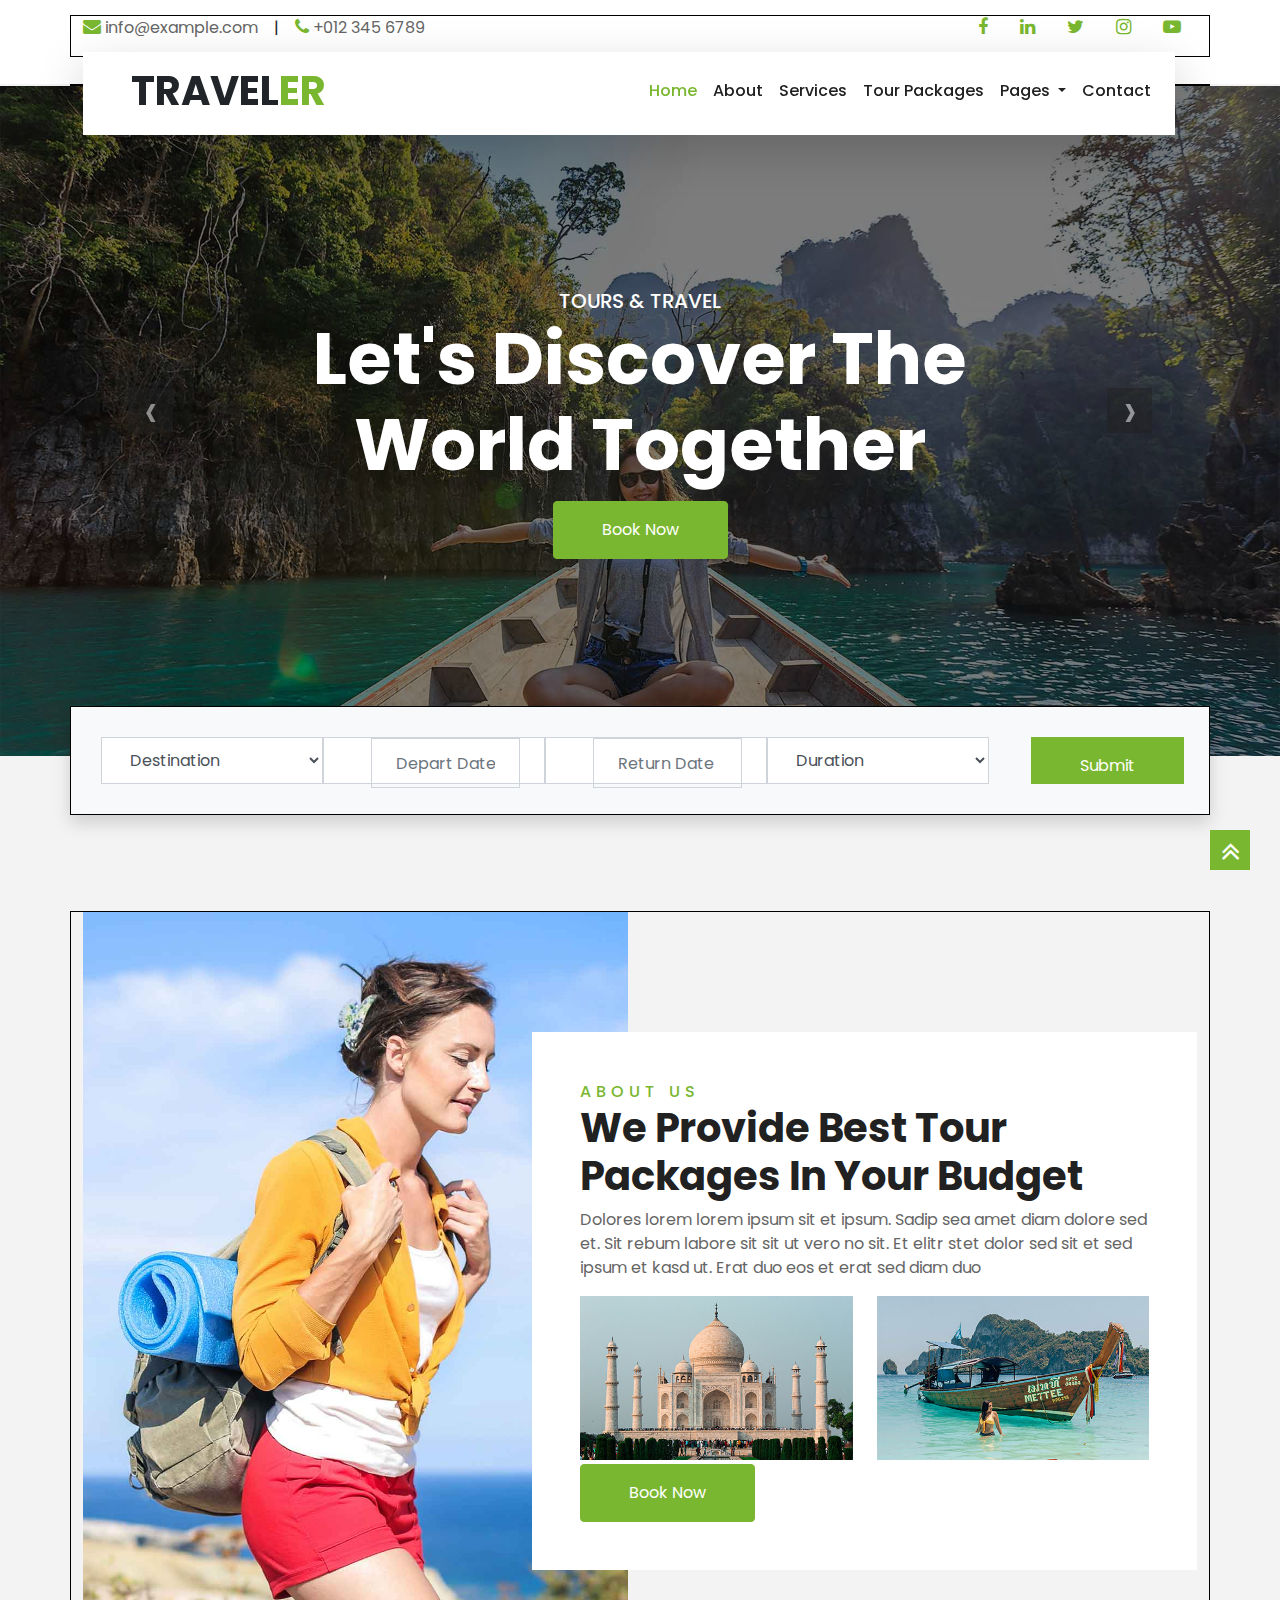
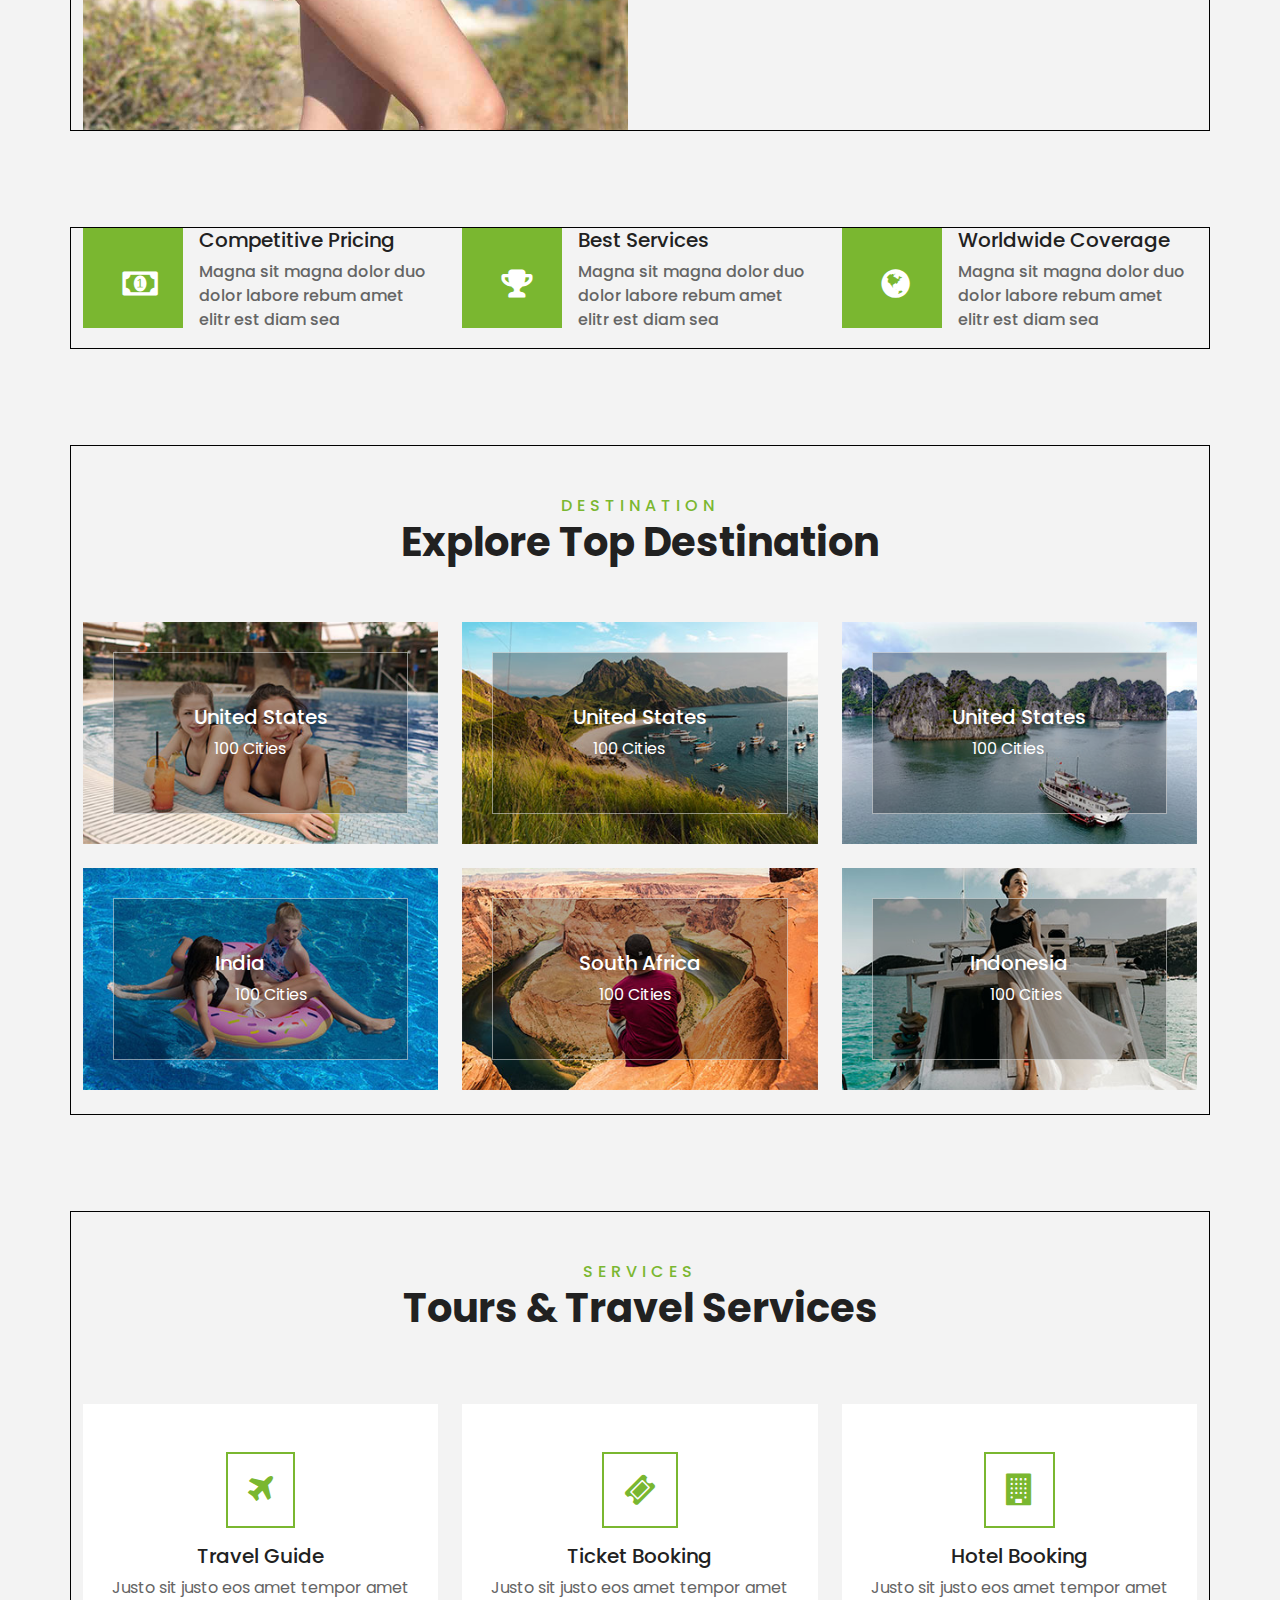
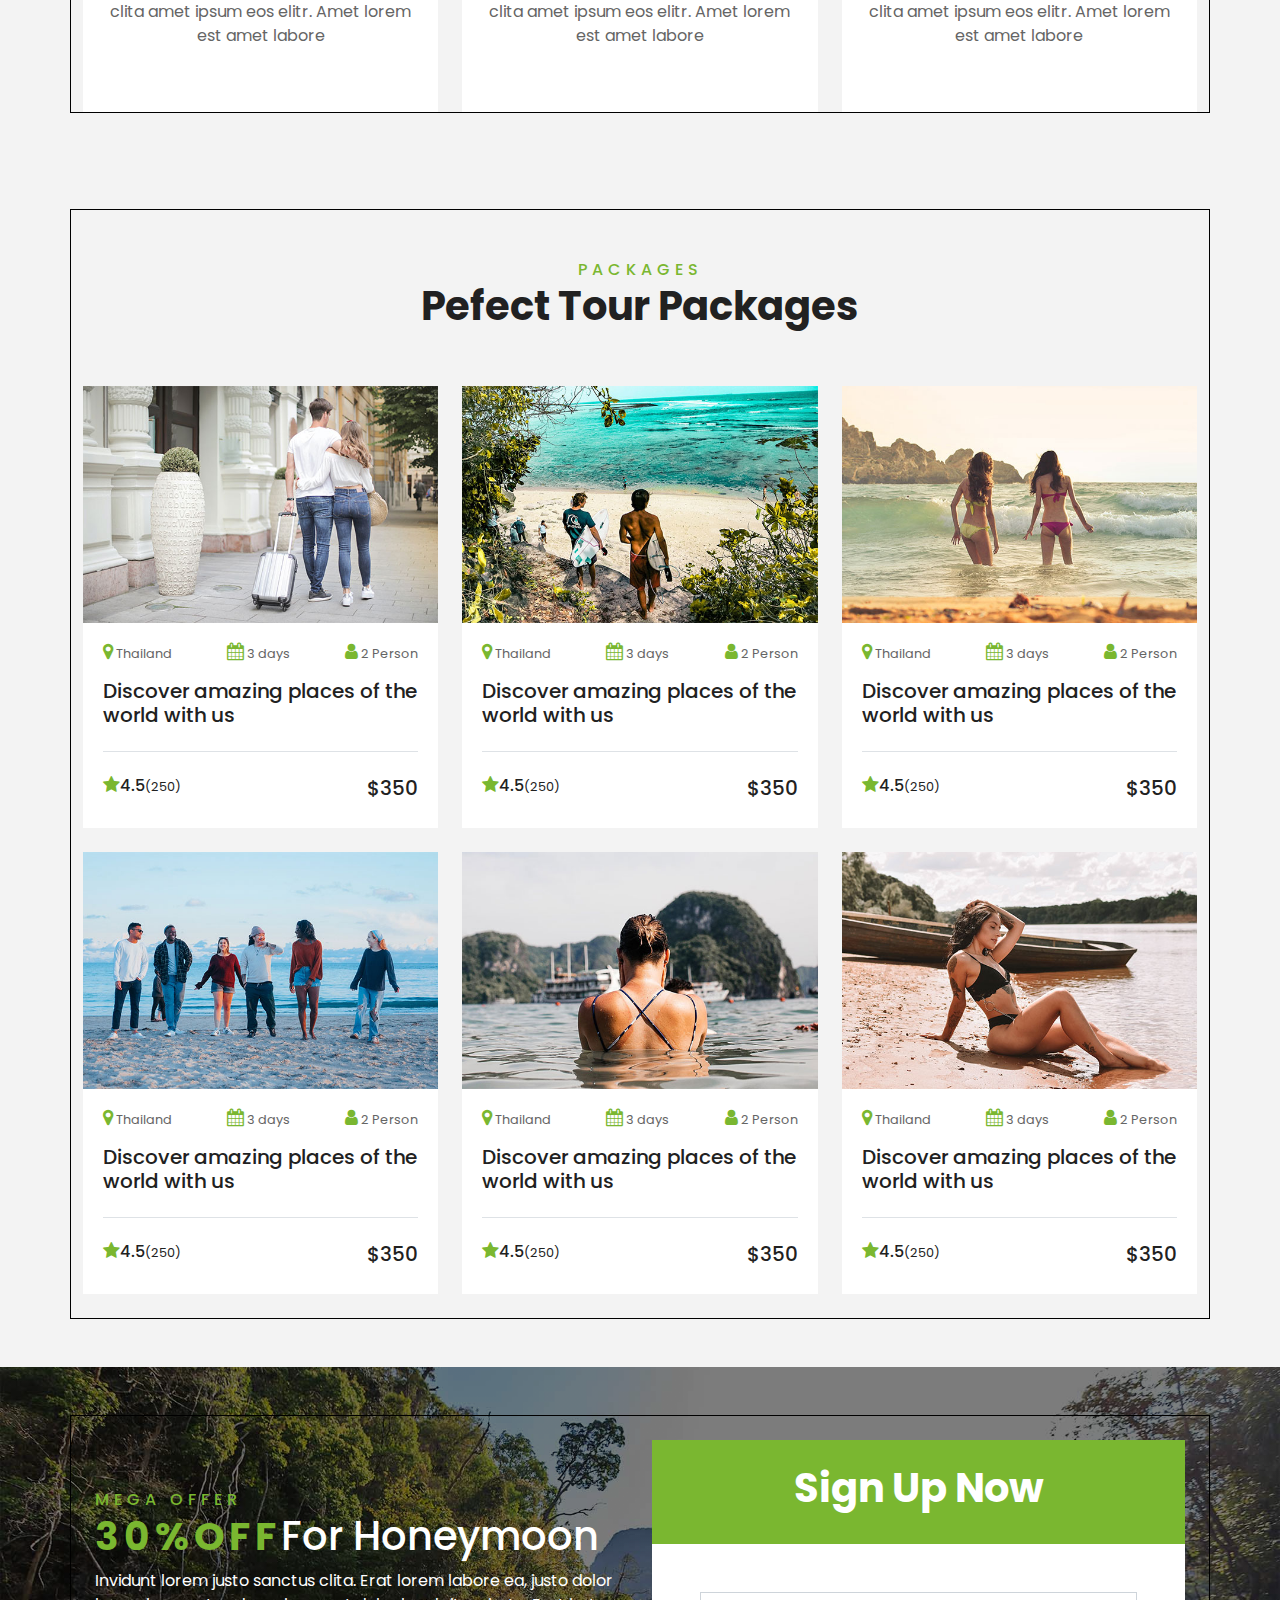
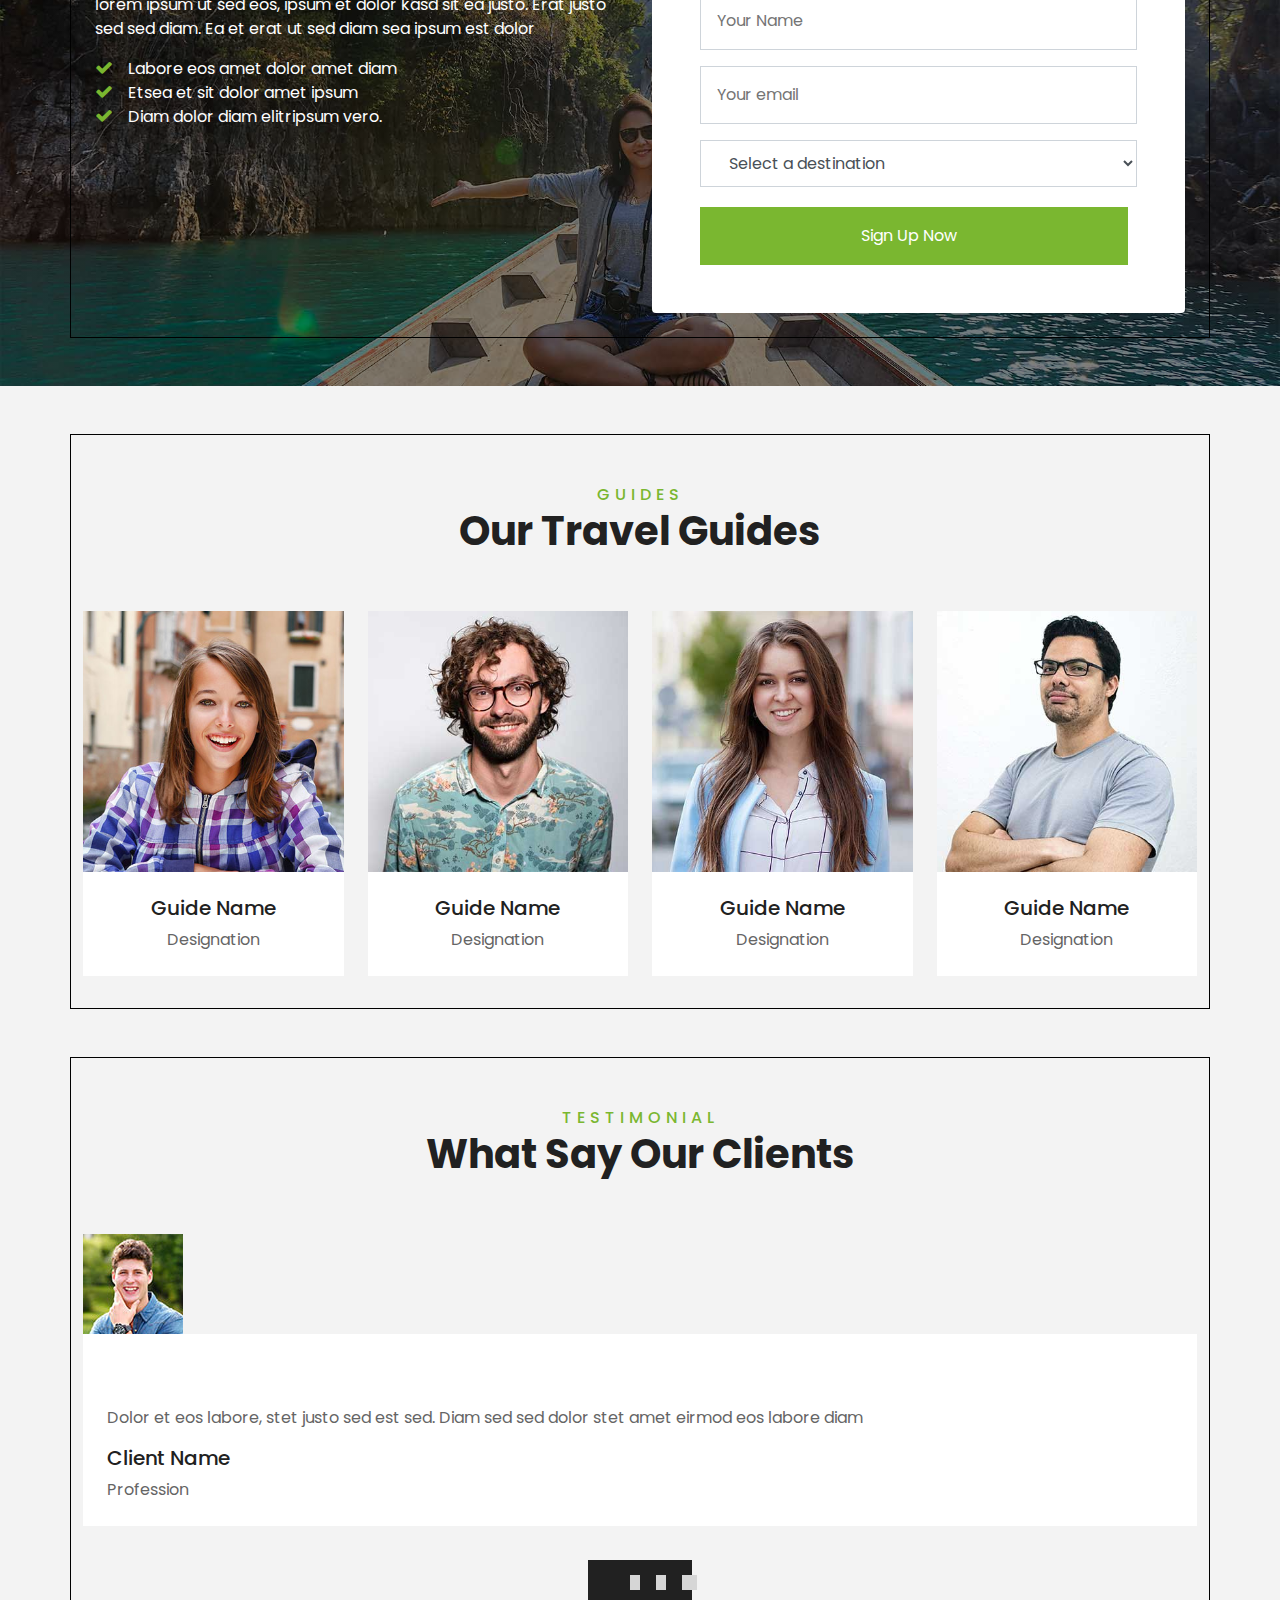
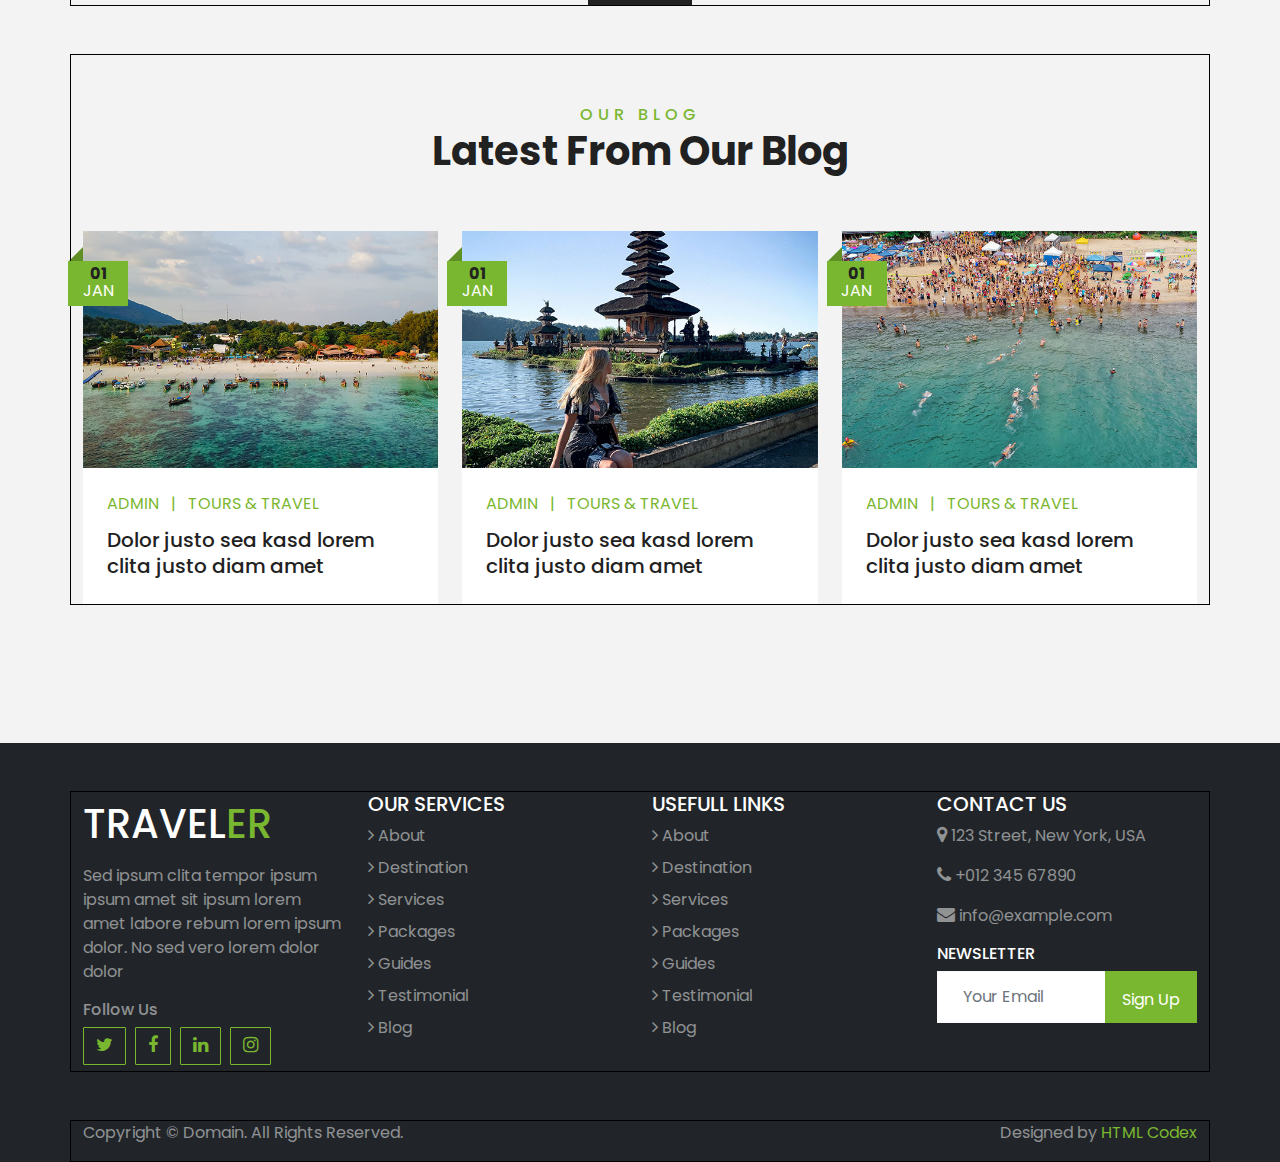
==== index.html @ 1c362670 "add and modify the testimonial" ====
<!DOCTYPE html>
<html lang="en">

<head>
    <meta charset="UTF-8">
    <meta http-equiv="X-UA-Compatible" content="IE=edge">
    <meta name="viewport" content="width=device-width, initial-scale=1.0">
    <title>travel</title>
    <link href="https://fonts.googleapis.com/css2?family=Poppins:wght@400;500;600;700&display=swap" rel="stylesheet">
    <link rel="stylesheet" href="css/bootstrap.css">
    <link rel="stylesheet" href="css/font-awesome.css">
    <link rel="stylesheet" href="css/owl.carousel.css">
    <link rel="stylesheet" href="css/bootstrap-datepicker.css">
    <link rel="stylesheet" href="css/owl.theme.default.css">
    <link rel="stylesheet" href="css/style.css">
</head>

<body>
    <!-- Top Bar -->
    <div class="header">
        <div class="container-fluid">
            <div class="head">
                <div class="container">
                    <div class="row">
                        <div class="col-lg-6 text-left">
                            <div class="book-info">
                                <p><i class="fa fa-envelope" aria-hidden="true"></i> info@example.com</p>
                                <p class="text-body">|</p>
                                <p><i class="fa fa-phone" aria-hidden="true"></i> +012 345 6789</p>
                            </div>
                        </div>
                        <div class="col-lg-6 text-end">
                            <div class="social-icons">
                                <ul>
                                    <li><a href="#"><i class="fa fa-facebook"></i></a></li>
                                    <li><a href="#"><i class="fa fa-linkedin"></i></a></li>
                                    <li><a href="#"><i class="fa fa-twitter" aria-hidden="true"></i></a></li>
                                    <li><a href="#"><i class="fa fa-instagram" aria-hidden="true"></i></a></li>
                                    <li><a href="#"><i class="fa fa-youtube-play" aria-hidden="true"></i></a></li>
                                </ul>
                            </div>
                        </div>
                    </div>
                </div>
            </div>
        </div>
    </div>
    <!-- Top Bar: the end -->
    <div class="Menu">
        <div class="container">
            <div class="row">
                <div class="col-lg-12 nav-bar">
                    <nav class="navbar navbar-expand-lg bg-light p-0">
                        <div class="container-fluid">
                            <a class="navbar-brand" href="#">
                                <h1 class="m-0 text-primary"><span class="text-dark">TRAVEL</span>ER</h1>
                            </a>
                            <button class="navbar-toggler" type="button" data-bs-toggle="collapse"
                                data-bs-target="#navbarSupportedContent" aria-controls="navbarSupportedContent"
                                aria-expanded="false" aria-label="Toggle navigation">
                                <span class="navbar-toggler-icon"></span>
                            </button>
                            <div class="collapse navbar-collapse justify-content-end" id="navbarSupportedContent">
                                <ul class="navbar-nav ">
                                    <li class="nav-item">
                                        <a class="nav-link active" aria-current="page" href="#">Home</a>
                                    </li>
                                    <li class="nav-item">
                                        <a class="nav-link" href="#">About</a>
                                    </li>
                                    <li class="nav-item">
                                        <a class="nav-link" href="#">Services</a>
                                    </li>
                                    <li class="nav-item">
                                        <a class="nav-link" href="#">Tour Packages</a>
                                    </li>
                                    <li class="nav-item dropdown">
                                        <a class="nav-link dropdown-toggle" href="#" role="button"
                                            data-bs-toggle="dropdown" aria-expanded="false">
                                            Pages
                                        </a>
                                        <ul class="dropdown-menu">
                                            <a href="blog.html" class="dropdown-item">Blog Grid</a>
                                            <a href="single.html" class="dropdown-item">Blog Detail</a>
                                            <a href="destination.html" class="dropdown-item">Destination</a>
                                            <a href="guide.html" class="dropdown-item">Travel Guides</a>
                                            <a href="testimonial.html" class="dropdown-item">Testimonial</a>
                                        </ul>
                                    </li>
                                    <li class="nav-item">
                                        <a class="nav-link" href="#">Contact</a>
                                    </li>
                                </ul>
                            </div>
                        </div>
                    </nav>
                </div>
            </div>
        </div>
    </div>
    <!--Menu: the end  -->
    <section class="slider">
        <div class="owl-carousel owl-theme owl-loaded" id="single-slider">
            <div class="Banner-inner">
                <div class="owl-item-slider-1">
                    <div class="container-fluid">
                        <div class="row">
                            <div class="col-sm-12">
                                <div class="slide-content text-center">
                                    <span>Tours & Travel</span>
                                    <h1 class="text-white">Let's Discover The <br>World Together</h1>
                                    <a href="" class="btn btn-primary">Book Now</a>
                                </div>
                            </div>
                        </div>
                    </div>
                </div>
                <div class="owl-item-slider-2">
                    <div class="container-fluid">
                        <div class="row">
                            <div class="col-sm-12">
                                <div class="slide-content text-center">
                                    <span>Tours & Travel</span>
                                    <h1 class="text-white">Discover Amazing<br>Places With Us</h1>
                                    <a href="" class="btn btn-primary">Book Now</a>
                                </div>
                            </div>
                        </div>
                    </div>
                </div>
            </div>
        </div>

    </section>
    <!-- slider section : the end -->
    <!-- Booking Start -->
    <div class="Booking">
        <div class="container bg-light shadow">
            <div class="row">
                <div class="col-md-10 d-flex text-center" style="padding:30px;">
                    <div class="col-md-3">
                        <div class="form-group bg-light">
                            <select class="custom-select px-4" style="height: 47px;">
                                <option selected>Destination</option>
                                <option value="1">Destination 1</option>
                                <option value="2">Destination 1</option>
                                <option value="3">Destination 1</option>
                            </select>
                        </div>
                    </div>

                    <div class='col-md-3'>
                        <div class="form-group custom-select px-4" style="height: 47px">
                            <div class='input-group date' id='startDate'>
                                <span class="input-group-addon input-group-text"><span class="startDate"></span>
                                </span>
                                <input type='text' class="form-control p-4 datetimepicker-input" name="startDate"
                                    placeholder="Depart Date">
                            </div>
                        </div>

                    </div>

                    <div class='col-md-3'>
                        <div class="form-group custom-select px-4" style="height: 47px">
                            <div class='input-group date' id='startEnd'>

                                <span class="input-group-addon input-group-text"><span class="startEnd"></span>
                                </span>
                                <input type='text' class="form-control p-4 datetimepicker-input" name="startEnd"
                                    placeholder="Return Date" />
                            </div>
                        </div>
                    </div>
                    <div class="col-md-3">
                        <select class="custom-select px-4" style="height: 47px;">
                            <option selected>Duration</option>
                            <option value="1">Duration 1</option>
                            <option value="2">Duration 1</option>
                            <option value="3">Duration 1</option>
                        </select>
                    </div>
                </div>
                <div class="col-md-2">
                    <button class="btn btn-primary" type="submit"
                        style="height: 47px; margin-top: 30px; margin-bottom: 25px;">Submit</button>
                </div>
            </div>
        </div>
    </div>
    <!-- Booking the end -->
    <!-- About Start -->
    <div class="About">
        <div class="container">
            <div class="row">
                <div class="col-lg-6" style="min-height: 500px;">
                    <div class="about-img">
                        <img src="image/about.jpg" alt="">
                    </div>
                </div>
                <div class="col-lg-6">
                    <div class="about-us">
                        <span>About Us</span>
                        <h2>We Provide Best Tour Packages In Your Budget</h2>
                        <p>Dolores lorem lorem ipsum sit et ipsum. Sadip sea amet diam dolore sed et. Sit rebum
                            labore sit sit ut vero no sit. Et elitr stet dolor sed sit et sed ipsum et kasd ut. Erat
                            duo eos et erat sed diam duo</p>

                        <div class="row">
                            <div class="col-6">
                                <img class="img-fluid" src="image/about-1.jpg" alt="">
                            </div>
                            <div class="col-6">
                                <img class="img-fluid" src="image/about-2.jpg" alt="">
                            </div>
                        </div>
                        <a href="" class="btn btn-primary">Book Now</a>
                    </div>
                </div>
            </div>
        </div>
    </div>
    <!-- About : the end -->
    <!-- Feature start -->
    <div class="Feature">
        <div class="container">
            <div class="row">
                <div class="col-md-4">
                    <div class="Feature-txt">
                        <div class="Feature-icons align-item-center">
                            <i class="fa fa-money text-white"></i>
                        </div>
                        <div class="Feature-info">
                            <h5>Competitive Pricing</h5>
                            <p>Magna sit magna dolor duo dolor labore rebum amet elitr est diam sea</p>
                        </div>
                    </div>
                </div>
                <div class="col-md-4">
                    <div class="Feature-txt">
                        <div class="Feature-icons">
                            <i class="fa fa-trophy text-white"></i>
                        </div>
                        <div class="Feature-info">
                            <h5>Best Services</h5>
                            <p>Magna sit magna dolor duo dolor labore rebum amet elitr est diam sea</p>
                        </div>
                    </div>
                </div>

                <div class="col-md-4">
                    <div class="Feature-txt">
                        <div class="Feature-icons">
                            <i class="fa fa-globe text-white"></i>
                        </div>
                        <div class="Feature-info">
                            <h5>Worldwide Coverage</h5>
                            <p>Magna sit magna dolor duo dolor labore rebum amet elitr est diam sea</p>
                        </div>
                    </div>
                </div>
            </div>
        </div>
    </div>

    <!--Feature : the end  -->
    <!-- Destination start -->
    <div class="Destination">
        <div class="container">
            <div class="row">
                <div class="col-lg-12">
                    <div class="heading text-center">
                        <span>DESTINATION</span>
                        <h2>Explore Top Destination</h2>
                    </div>
                </div>
            </div>
            <div class="row">
                <div class="col-lg-4 col-md-6">
                    <div class="destination-item position-relative  overflow-hidden mb-4">
                        <img class="img-fluid" src="image/destination-1.jpg" alt="">
                        <div class="destination-overlay text-white">
                            <a href="" class="text-white">
                                <h5 class="text-white">United States</h5>
                                <span>100 Cities</span>
                            </a>
                        </div>
                    </div>
                </div>
                <div class="col-lg-4 col-md-6">
                    <div class="destination-item position-relative overflow-hidden mb-4">
                        <img class="img-fluid" src="image/destination-2.jpg" alt="">
                        <div class="destination-overlay">
                            <a href="" class="text-white">
                                <h5 class="text-white">United States</h5>
                                <span>100 Cities</span>
                            </a>
                        </div>
                    </div>
                </div>
                <div class="col-lg-4 col-md-6">
                    <div class="destination-item position-relative overflow-hidden mb-4">
                        <img class="img-fluid" src="image/destination-3.jpg" alt="">
                        <div class="destination-overlay">
                            <a href="" class="text-white">
                                <h5 class="text-white">United States</h5>
                                <span>100 Cities</span>
                            </a>
                        </div>
                    </div>
                </div>
                <div class="col-lg-4 col-md-6">
                    <div class="destination-item position-relative overflow-hidden mb-4">
                        <img class="img-fluid" src="image/destination-4.jpg" alt="">
                        <div class="destination-overlay">
                            <a href="" class="text-white">
                                <h5 class="text-white">India</h5>
                                <span>100 Cities</span>
                            </a>
                        </div>
                    </div>
                </div>
                <div class="col-lg-4 col-md-6">
                    <div class="destination-item position-relative overflow-hidden mb-4">
                        <img class="img-fluid" src="image/destination-5.jpg" alt="">
                        <div class="destination-overlay">
                            <a href="" class="text-white">
                                <h5 class="text-white">South Africa</h5>
                                <span>100 Cities</span>
                            </a>
                        </div>
                    </div>
                </div>
                <div class="col-lg-4 col-md-6">
                    <div class="destination-item position-relative overflow-hidden mb-4">
                        <img class="img-fluid" src="image/destination-6.jpg" alt="">
                        <div class="destination-overlay">
                            <a href="" class="text-white">
                                <h5 class="text-white">Indonesia</h5>
                                <span>100 Cities</span>
                            </a>
                        </div>
                    </div>
                </div>
            </div>
        </div>
    </div>
    <!-- Destination : the end -->
    <!-- Service start -->
    <div class="Service">
        <div class="container">
            <div class="row">
                <div class="col-lg-12">
                    <div class="heading text-center">
                        <span>SERVICES</span>
                        <h2>Tours & Travel Services</h2>
                    </div>
                </div>
                <div class="col-md-4">
                    <div class="Service-item text-center">
                        <i class="fa fa-plane"></i>
                        <h5>Travel Guide</h5>
                        <p>Justo sit justo eos amet tempor amet clita amet ipsum eos elitr. Amet lorem est amet
                            labore
                        </p>
                    </div>
                </div>
                <div class="col-md-4">
                    <div class="Service-item text-center">
                        <i class="fa fa-ticket"></i>
                        <h5>Ticket Booking</h5>
                        <p>Justo sit justo eos amet tempor amet clita amet ipsum eos elitr. Amet lorem est amet
                            labore
                        </p>
                    </div>
                </div>
                <div class="col-md-4">
                    <div class="Service-item text-center">
                        <i class="fa fa-building"></i>
                        <h5>Hotel Booking</h5>
                        <p>Justo sit justo eos amet tempor amet clita amet ipsum eos elitr. Amet lorem est amet
                            labore
                        </p>
                    </div>
                </div>
            </div>
        </div>
    </div>
    <!-- Service : the end -->
    <!-- Package : start -->
    <div class="Package">
        <div class="container">
            <div class="row">
                <div class="col-lg-12 text-center">
                    <div class="heading text-center">
                        <span>PACKAGES</span>
                        <h2>Pefect Tour Packages</h2>
                    </div>
                </div>
            </div>
            <div class="row">
                <div class="col-lg-4 col-md-6">
                    <div class="package-item bg-white">
                        <div class="package-img">
                            <img class="img-fluid" src="image/package-1.jpg" alt="">
                        </div>
                        <div class="package-text">
                            <div class="package-icons">
                                <small><i class="fa fa-map-marker"></i> Thailand</small>
                                <small><i class="fa fa-calendar"></i> 3 days</small>
                                <small><i class="fa fa-user"></i> 2 Person</small>
                            </div>
                            <h5><a href="#">Discover amazing places of the world with us</a></h5>
                            <div class="border-top mt-4 mb-4"></div>
                            <div class="d-flex justify-content-between">
                                <h6><i class="fa fa-star"></i>4.5<small>(250)</small></h6>
                                <h5>$350</h5>
                            </div>

                        </div>
                    </div>
                </div>

                <div class="col-lg-4 col-md-6">
                    <div class="package-item bg-white">
                        <div class="package-img">
                            <img class="img-fluid" src="image/package-2.jpg" alt="">
                        </div>
                        <div class="package-text">
                            <div class="package-icons">
                                <small><i class="fa fa-map-marker"></i> Thailand</small>
                                <small><i class="fa fa-calendar"></i> 3 days</small>
                                <small><i class="fa fa-user"></i> 2 Person</small>
                            </div>
                            <h5><a href="#">Discover amazing places of the world with us</a></h5>
                            <div class="border-top mt-4 mb-4"></div>
                            <div class="d-flex justify-content-between">
                                <h6><i class="fa fa-star"></i>4.5<small>(250)</small></h6>
                                <h5>$350</h5>
                            </div>

                        </div>
                    </div>
                </div>
                <div class="col-lg-4 col-md-6">
                    <div class="package-item bg-white">
                        <div class="package-img">
                            <img class="img-fluid" src="image/package-3.jpg" alt="">
                        </div>
                        <div class="package-text">
                            <div class="package-icons">
                                <small><i class="fa fa-map-marker"></i> Thailand</small>
                                <small><i class="fa fa-calendar"></i> 3 days</small>
                                <small><i class="fa fa-user"></i> 2 Person</small>
                            </div>
                            <h5><a href="#">Discover amazing places of the world with us</a></h5>
                            <div class="border-top mt-4 mb-4"></div>
                            <div class="d-flex justify-content-between">
                                <h6><i class="fa fa-star"></i>4.5<small>(250)</small></h6>
                                <h5>$350</h5>
                            </div>

                        </div>
                    </div>
                </div>
                <div class="col-lg-4 col-md-6">
                    <div class="package-item bg-white">
                        <div class="package-img">
                            <img class="img-fluid" src="image/package-4.jpg" alt="">
                        </div>
                        <div class="package-text">
                            <div class="package-icons">
                                <small><i class="fa fa-map-marker"></i> Thailand</small>
                                <small><i class="fa fa-calendar"></i> 3 days</small>
                                <small><i class="fa fa-user"></i> 2 Person</small>
                            </div>
                            <h5><a href="#">Discover amazing places of the world with us</a></h5>
                            <div class="border-top mt-4 mb-4"></div>
                            <div class="d-flex justify-content-between">
                                <h6><i class="fa fa-star"></i>4.5<small>(250)</small></h6>
                                <h5>$350</h5>
                            </div>

                        </div>
                    </div>
                </div>
                <div class="col-lg-4 col-md-6">
                    <div class="package-item bg-white">
                        <div class="package-img">
                            <img class="img-fluid" src="image/package-5.jpg" alt="">
                        </div>
                        <div class="package-text">
                            <div class="package-icons">
                                <small><i class="fa fa-map-marker"></i> Thailand</small>
                                <small><i class="fa fa-calendar"></i> 3 days</small>
                                <small><i class="fa fa-user"></i> 2 Person</small>
                            </div>
                            <h5><a href="#">Discover amazing places of the world with us</a></h5>
                            <div class="border-top mt-4 mb-4"></div>
                            <div class="d-flex justify-content-between">
                                <h6><i class="fa fa-star"></i>4.5<small>(250)</small></h6>
                                <h5>$350</h5>
                            </div>

                        </div>
                    </div>
                </div>
                <div class="col-lg-4 col-md-6">
                    <div class="package-item bg-white">
                        <div class="package-img">
                            <img class="img-fluid" src="image/package-6.jpg" alt="">
                        </div>
                        <div class="package-text">
                            <div class="package-icons">
                                <small><i class="fa fa-map-marker"></i> Thailand</small>
                                <small><i class="fa fa-calendar"></i> 3 days</small>
                                <small><i class="fa fa-user"></i> 2 Person</small>
                            </div>
                            <h5><a href="#">Discover amazing places of the world with us</a></h5>
                            <div class="border-top mt-4 mb-4"></div>
                            <div class="d-flex justify-content-between">
                                <h6><i class="fa fa-star"></i>4.5<small>(250)</small></h6>
                                <h5>$350</h5>
                            </div>

                        </div>
                    </div>
                </div>
            </div>
        </div>
    </div>

    <!--package : the end -->
    <!-- contact:start -->
    <div class="contact">
        <div class="container p-4">
            <div class="row align-item-center">
                <div class="col-lg-6">
                    <div class="heading">
                        <span>MEGA OFFER</span>
                        <h1 class="text-white"><span>30%OFF</span>For Honeymoon</h1>
                        <p class="text-white">Invidunt lorem justo sanctus clita. Erat lorem labore ea, justo dolor
                            lorem ipsum ut sed
                            eos,
                            ipsum et dolor kasd sit ea justo. Erat justo sed sed diam. Ea et erat ut sed diam sea
                            ipsum
                            est dolor</p>
                        <ul class="text-white">
                            <li><a herf="#"><i class="fa fa-check"></i></a>Labore eos amet dolor amet diam</li>
                            <li><a herf="#"><i class="fa fa-check"></i></a>Etsea et sit dolor amet ipsum</li>
                            <li><a herf="#"><i class="fa fa-check"></i></a>Diam dolor diam elitripsum vero.</li>
                        </ul>
                    </div>
                </div>
                <div class="col-lg-6">
                    <div class="contact-form">
                        <div class="contact-head bg-primary p-4 text-center">
                            <h1 class="text-white">Sign Up Now</h1>
                        </div>
                        <div class="card-body rounded-bottom bg-white p-5">
                            <form>
                                <div class="form-group">
                                    <input type="text" class="custom-select p-3 mb-3" placeholder="Your Name"
                                        required="required">
                                </div>
                                <div class="form-group">
                                    <input type="text" class="custom-select p-3 mb-3" placeholder="Your email"
                                        required="required">
                                </div>
                                <div class="form-group">
                                    <select class="custom-select px-4 mb-3" style="height: 47px;">
                                        <option selected>Select a destination</option>
                                        <option value="1">destination 1</option>
                                        <option value="2">destination 1</option>
                                        <option value="3">destination 1</option>
                                    </select>
                                </div>
                                <button type="submit" class="btn btn-primary-1">Sign Up Now</button>
                            </form>
                        </div>
                    </div>
                </div>
            </div>
        </div>
    </div>
    <!-- contact : the end -->
    <!-- Team : start -->
    <div class="team">
        <div class="container">
            <div class="row">
                <div class="col-lg-12 text-center">
                    <div class="heading text-center">
                        <span>GUIDES</span>
                        <h2>Our Travel Guides</h2>
                    </div>
                </div>
            </div>
            <div class="row">
                <div class="col-lg-3 col-md-4 col-sm-6 pb-2">
                    <div class="team-item bg-white mb-4">
                        <div class="team-img position-relative overflow-hidden">
                            <img class="img-fluid w-100" src="image/team-1.jpg" alt="">
                            <div class="team-social">
                                <a class="btn btn-outline-primary btn-square" href=""><i class="fa fa-twitter"></i></a>
                                <a class="btn btn-outline-primary btn-square" href=""><i
                                        class="fa fa-facebook-f"></i></a>
                                <a class="btn btn-outline-primary btn-square" href=""><i
                                        class="fa fa-instagram"></i></a>
                                <a class="btn btn-outline-primary btn-square" href=""><i class="fa fa-linkedin"></i></a>
                            </div>
                        </div>
                        <div class="text-center py-4">
                            <h5 class="text-truncate">Guide Name</h5>
                            <p class="m-0 text-center">Designation</p>
                        </div>
                    </div>
                </div>
                <div class="col-lg-3 col-md-4 col-sm-6 pb-2">
                    <div class="team-item bg-white mb-4">
                        <div class="team-img position-relative overflow-hidden">
                            <img class="img-fluid w-100" src="image/team-2.jpg" alt="">
                            <div class="team-social">
                                <a class="btn btn-outline-primary btn-square" href=""><i class="fa fa-twitter"></i></a>
                                <a class="btn btn-outline-primary btn-square" href=""><i
                                        class="fa fa-facebook-f"></i></a>
                                <a class="btn btn-outline-primary btn-square" href=""><i
                                        class="fa fa-instagram"></i></a>
                                <a class="btn btn-outline-primary btn-square" href=""><i class="fa fa-linkedin"></i></a>
                            </div>
                        </div>
                        <div class="text-center py-4">
                            <h5 class="text-truncate">Guide Name</h5>
                            <p class="m-0 text-center">Designation</p>
                        </div>
                    </div>
                </div>
                <div class="col-lg-3 col-md-4 col-sm-6 pb-2">
                    <div class="team-item bg-white mb-4">
                        <div class="team-img position-relative overflow-hidden">
                            <img class="img-fluid w-100" src="image/team-3.jpg" alt="">
                            <div class="team-social">
                                <a class="btn btn-outline-primary btn-square" href=""><i class="fa fa-twitter"></i></a>
                                <a class="btn btn-outline-primary btn-square" href=""><i
                                        class="fa fa-facebook-f"></i></a>
                                <a class="btn btn-outline-primary btn-square" href=""><i
                                        class="fa fa-instagram"></i></a>
                                <a class="btn btn-outline-primary btn-square" href=""><i class="fa fa-linkedin"></i></a>
                            </div>
                        </div>
                        <div class="text-center py-4">
                            <h5 class="text-truncate">Guide Name</h5>
                            <p class="m-0 text-center">Designation</p>
                        </div>
                    </div>
                </div>
                <div class="col-lg-3 col-md-4 col-sm-6 pb-2">
                    <div class="team-item bg-white mb-4">
                        <div class="team-img position-relative overflow-hidden">
                            <img class="img-fluid w-100" src="image/team-4.jpg" alt="">
                            <div class="team-social">
                                <a class="btn btn-outline-primary btn-square" href=""><i class="fa fa-twitter"></i></a>
                                <a class="btn btn-outline-primary btn-square" href=""><i
                                        class="fa fa-facebook-f"></i></a>
                                <a class="btn btn-outline-primary btn-square" href=""><i
                                        class="fa fa-instagram"></i></a>
                                <a class="btn btn-outline-primary btn-square" href=""><i class="fa fa-linkedin"></i></a>
                            </div>
                        </div>
                        <div class="text-center py-4">
                            <h5 class="text-truncate">Guide Name</h5>
                            <p class="m-0 text-center">Designation</p>
                        </div>
                    </div>
                </div>
            </div>
        </div>
    </div>
    <!-- Team : the end -->
    <!-- Testminoal start -->
    <div class="testimonial">
        <div class="container">
            <div class="row">
                <div class="col-lg-12">
                    <div class="heading text-center">
                        <span>TESTIMONIAL</span>
                        <h2>What Say Our Clients</h2>
                    </div>
                </div>
                <div class="col-lg-12">
                    <div class="owl-carousel owl-theme" id="testimonial-sliders">
                        <div class=" testimonial-silder">
                            <img src="image/testimonial-1.jpg" alt="" class="img-fluid"
                                style="width: 100px; height: 100px;">
                            <div class="testimonial-text bg-white p-4 mt-n5">
                                <p class="mt-5">Dolor et eos labore, stet justo sed est sed. Diam sed sed dolor stet
                                    amet eirmod eos labore diam
                                </p>
                                <h5 class="text-truncate">Client Name</h5>
                                <span>Profession</span>
                            </div>
                        </div>

                        <div class="testimonial-silder text-centre pb-4">
                            <img src="image/testimonial-2.jpg" alt="" class="img-fluid"
                                style="width: 100px; height: 100px;">
                            <div class="testimonial-text bg-white p-4 mt-n5">
                                <p class="mt-5">Dolor et eos labore, stet justo sed est sed. Diam sed sed dolor stet
                                    amet eirmod eos labore diam
                                </p>
                                <h5 class="text-truncate">Client Name</h5>
                                <span>Profession</span>
                            </div>
                        </div>


                        <div class=" testimonial-silder text-centre pb-4">
                            <img src="image/testimonial-3.jpg" alt="" class="img-fluid"
                                style="width: 100px; height: 100px;">
                            <div class="testimonial-text bg-white p-4 mt-n5">
                                <p class="mt-5">Dolor et eos labore, stet justo sed est sed. Diam sed sed dolor stet
                                    amet eirmod eos labore diam
                                </p>
                                <h5 class="text-truncate">Client Name</h5>
                                <span>Profession</span>
                            </div>
                        </div>


                        <div class=" testimonial-silder text-centre pb-4">
                            <img src="image/testimonial-4.jpg" alt="" class="img-fluid"
                                style="width: 100px; height: 100px;">
                            <div class="testimonial-text bg-white p-4 mt-n5">
                                <p class="mt-5">Dolor et eos labore, stet justo sed est sed. Diam sed sed dolor stet
                                    amet eirmod eos labore diam
                                </p>
                                <h5 class="text-truncate">Client Name</h5>
                                <span>Profession</span>
                            </div>
                        </div>
                    </div>
                </div>
            </div>
        </div>
    </div>
    </div>
    <!-- Testminoal end -->
    <!-- our-blog:start -->
    <div class="blog">
        <div class="container">
            <div class="row">
                <div class="col-lg-12">
                    <div class="heading text-center">
                        <span>OUR BLOG</span>
                        <h2>Latest From Our Blog</h2>
                    </div>
                </div>
            </div>
            <div class="row">
                <div class="col-lg-4 col-md-6">
                    <div class="blog-item ">
                        <div class="blog-img position-relative">
                            <img class="img-fluid" src="image/blog-1.jpg" alt="">
                            <div class="blog-date">
                                <h6>01</h6>
                                <span class="text-white text-uppercase">Jan</span>
                            </div>
                        </div>
                        <div class="blog-text bg-white p-4">
                            <div class="blog-admin">
                                <a class="text-primary text-uppercase text-decoration-none">Admin</a>
                                <span class="text-primary px-2">|</span>
                                <a class="text-primary text-uppercase text-decoration-none">Tours & Travel</a>
                            </div>
                            <a class="h5 m-0 text-decoration-none">Dolor justo sea kasd lorem clita justo diam
                                amet</a>
                        </div>
                    </div>
                </div>

                <div class="col-lg-4 col-md-6">
                    <div class="blog-item ">
                        <div class="blog-img position-relative">
                            <img class="img-fluid" src="image/blog-2.jpg" alt="">
                            <div class="blog-date">
                                <h6>01</h6>
                                <span class="text-white text-uppercase">Jan</span>
                            </div>
                        </div>
                        <div class="blog-text bg-white p-4">
                            <div class="blog-admin">
                                <a class="text-primary text-uppercase text-decoration-none">Admin</a>
                                <span class="text-primary px-2">|</span>
                                <a class="text-primary text-uppercase text-decoration-none">Tours & Travel</a>
                            </div>
                            <a class="h5 m-0 text-decoration-none">Dolor justo sea kasd lorem clita justo diam
                                amet</a>
                        </div>
                    </div>
                </div>
                <div class="col-lg-4 col-md-6">
                    <div class="blog-item">
                        <div class="blog-img position-relative">
                            <img class="img-fluid" src="image/blog-3.jpg" alt="">
                            <div class="blog-date">
                                <h6>01</h6>
                                <span class="text-white text-uppercase">Jan</span>
                            </div>
                        </div>
                        <div class="blog-text p-4 bg-white">
                            <div class="blog-admin">
                                <a class="text-primary text-uppercase text-decoration-none">Admin</a>
                                <span class="text-primary px-2">|</span>
                                <a class="text-primary text-uppercase text-decoration-none">Tours & Travel</a>
                            </div>
                            <a class="h5 m-0 text-decoration-none">Dolor justo sea kasd lorem clita justo diam
                                amet</a>
                        </div>
                    </div>
                </div>
            </div>
        </div>
    </div>
    <!-- Our Blog : the end -->
    <!-- Footer :start -->
    <div class="footer bg-dark text-white-50 py-5 px-sm-3 px-lg-5" style="margin-top:90px;">
        <div class="container">
            <div class="row">
                <div class="col-lg-3 col-md-6">
                    <a href="" class="navbar">
                        <h1 class="text-white">TRAVEL<span class="text-primary">ER</span></h1>
                    </a>
                    <p class="text-white-50">Sed ipsum clita tempor ipsum ipsum amet sit ipsum lorem amet labore
                        rebum
                        lorem ipsum dolor.
                        No
                        sed vero lorem dolor dolor</p>
                    <h6 class="text-white-50">Follow Us</h6>
                    <div class=" icons">
                        <a href="#" class="btn btn-outline-primary btn-square mr-2"><i class="fa fa-twitter"></i></a>
                        <a href="#" class="btn btn-outline-primary btn-square mr-2"><i class="fa fa-facebook-f"></i></a>
                        <a href="#" class="btn btn-outline-primary btn-square mr-2"><i class="fa fa-linkedin"></i></a>
                        <a href="#" class="btn btn-outline-primary btn-square mr-2"><i class="fa fa-instagram"></i></a>
                    </div>
                </div>
                <div class="col-lg-3 col-md-6">
                    <h5 class="text-white text-uppercase">Our Services</h5>
                    <div class=" Usefull-link d-flex flex-column justify-content-start">
                        <a href="" class="text-white-50"> <i class="fa fa-angle-right text-white-50"></i>
                            About</a>
                        <a href="" class="text-white-50"> <i class="fa fa-angle-right text-white-50"></i>
                            Destination</a>
                        <a href="" class="text-white-50"> <i class="fa fa-angle-right text-white-50"></i>
                            Services</a>
                        <a href="" class="text-white-50"> <i class="fa fa-angle-right text-white-50"></i>
                            Packages</a>
                        <a href="" class="text-white-50"> <i class="fa fa-angle-right text-white-50"></i>
                            Guides</a>
                        <a href="" class="text-white-50"> <i class="fa fa-angle-right text-white-50"></i>
                            Testimonial</a>
                        <a href="" class="text-white-50"> <i class="fa fa-angle-right text-white-50"></i>
                            Blog</a>
                    </div>
                </div>
                <div class="col-lg-3 col-md-6">
                    <h5 class="text-white">USEFULL LINKS</h5>
                    <div class="Usefull-link d-flex flex-column justify-content-start">
                        <a href="" class="text-white-50"> <i class="fa fa-angle-right text-white-50"></i>
                            About</a>
                        <a href="" class="text-white-50"> <i class="fa fa-angle-right text-white-50"></i>
                            Destination</a>
                        <a href="" class="text-white-50"> <i class="fa fa-angle-right text-white-50"></i>
                            Services</a>
                        <a href="" class="text-white-50"> <i class="fa fa-angle-right text-white-50"></i>
                            Packages</a>
                        <a href="" class="text-white-50"> <i class="fa fa-angle-right text-white-50"></i>
                            Guides</a>
                        <a href="" class="text-white-50"> <i class="fa fa-angle-right text-white-50"></i>
                            Testimonial</a>
                        <a href="" class="text-white-50"> <i class="fa fa-angle-right text-white-50"></i>
                            Blog</a>
                    </div>
                </div>
                <div class="col-lg-3 col-md-6 mb-5">
                    <h5 class="text-white text-uppercase">Contact Us</h5>
                    <p class="text-white-50"><i class="fa fa-map-marker text-white-50"></i> 123 Street, New
                        York, USA
                    </p>
                    <p class="text-white-50"><i class="fa fa-phone text-white-50"></i> +012 345 67890</p>
                    <p class="text-white-50"><i class="fa fa-envelope text-white-50"></i> info@example.com</p>
                    <h6 class="text-white text-uppercase">Newsletter</h6>
                    <div class="w-100">
                        <div class="input-group">
                            <input type="text" class="form-control border-light bg-white" style="padding: 25px;"
                                placeholder="Your Email">
                            <div class="input-group-append">
                                <button class="btn btn-primary px-3">Sign Up</button>
                            </div>
                        </div>
                    </div>
                </div>
            </div>
        </div>
    </div>
    <!-- Footer : the end -->
    <!-- copyright start -->
    <div class="copyright bg-dark">
        <div class="container">
            <div class="row">
                <div class="col-lg-6 text-center text-md-left mb-3 mb-md-0">
                    <p class="text-white-50">Copyright &copy; <a href="#" class="text-white-50">Domain</a>. All
                        Rights
                        Reserved.</a>
                    </p>
                </div>
                <div class="col-lg-6">
                    <p class="link text-white-50">Designed by <a href="https://htmlcodex.com" class="text-primary">HTML
                            Codex</a>
                    </p>
                </div>
            </div>
        </div>
        <div id="scroll-Top">
            <i class="fa fa-angle-double-up return-to-top" id="scroll-top" data-toggle="tooltip" data-placement="top"
                title="" data-original-title="Back to Top" aria-hidden="true"></i>
        </div>
    </div>
    <!-- copyright the end -->
    <!-- javascript library -->
    <script src="js/jquery.js"></script>
    <script src="js/bootstrap.js"></script>
    <script src="js/bootstrap-datepicker.js"></script>
    <script src="js/owl.carousel.js"></script>
    <script src="js/main.js"></script>
</body>

</html>
---- css/style.css ----
* {
    box-sizing: border-box;
    color: var(#7AB730);
}

body {
    font-family: 'Poppins', sans-serif;
    font-size: 1rem;
    font-weight: 400;
    margin: 0;
    line-height: 1.5;
    color: #656565;
    background-color: #F3F3F3;
}

.container-fluid {
    padding: 0;
    display: block;
}

.container {
    border: 1px solid black;
}
.text-primary{
    color: #7AB730 !important;
}
h1,
h2,
h3,
h4,
h5,
h6 {
    margin-bottom: 8px;
    font-weight: 500;
    line-height: 1.2;
    text-decoration: none;
    color: #212121;
}

a {
    text-decoration: none;
    color: #212121;
}

a:hover {
    color: #527a20;
}
a.text-primary:hover, a.text-primary:focus {
    color: #527a20 !important;
}
ul li {
    list-style: none;
    text-align: left;
}

small,
.small {
    font-size: 80%;
    font-weight: 400;
}
.text-white-50 {
    color: rgba(255, 255, 255, 0.5) !important;
}
.bg-primary {
    background-color: #7AB730 !important;
}

.heading span {
    color: #7AB730;
    font-size: 16px;
    letter-spacing: 5px;
    font-weight: 500;
    text-transform: uppercase;
    margin-bottom: 2px;
}

.heading h2 {
    font-size: 40px;
    font-weight: 700;
    line-height: 1.2;
    color: #212121;
}

.Booking {
    padding-bottom: 48px;
}

.About,
.Feature,
.Destination,
.Service,
.Package,
.contact,
.team,
.testminoal,
.blog {
    padding-top: 48px;
    padding-bottom: 48px;
}

.img-fulid {
    max-width: 100%;
    height: auto;
}

.fa {
    font-size: 18px;
    color: #7AB730;
}
.fa:hover{
    color: #fff;

}

p {
    color: #656565;
    text-align: left;
    margin-top: 0;
    margin-bottom: 16px;
}

.btn {
    display: inline-block;
    font-weight: 400;
    color: #656565;
    text-align: center;
    vertical-align: middle;
    border: 1px solid transparent;
    padding: 6px 12px;
    font-size: 16px;
    line-height: 1.5;
}

.btn-primary {
    color: #fff;
    background-color: #7AB730;
    border-color: #7AB730;
    margin-top: 4px;
    padding: 16px 48px 16px 48px;
}

.btn-primary:hover,
.btn-primary:focus {
    border-color: #b8e087;
    background-color: #669928;
    outline: 0 !important;
    box-shadow: 0 0 0 0.2rem rgb(122 183 48 / 25%);
    text-decoration: none;
}

.custom-select {
    display: inline-block;
    width: 100%;
    font-size: 1rem;
    font-weight: 400;
    line-height: 1.5;
    color: #495057;
    vertical-align: middle;
    background: #fff;
    border: 1px solid #ced4da;
    border-radius: 0;
}

.form-control {
    border-radius: 0;
    background-clip: border-box;
    box-shadow: none !important;
    height: 47px;
    background: transparent;
}

.form-control:focus {
    color: #495057;
    background-color: #fff;
    border-color: #b8e087;
    outline: 0;
    box-shadow: 0 0 0 0.2rem rgb(122 183 48 / 25%);
}

/* Header */
.head {
    padding-top: 15px;
    padding-bottom: 27px;
    background-color: #fff;
    line-height: 1.5;
}

.book-info {
    align-items: center;
    display: inline-flex !important;
}

.text-body {
    color: #656565;
    padding-left: 16px;
    padding-right: 16px;
}

.social-icons {
    text-align: right;
}

.social-icons ul {
    text-decoration: none;
    display: inline-flex;
}

.social-icons ul li a {
    padding-left: 16px;
    padding-right: 16px;
    color: #7AB730;
}

.social-icons ul li a:hover {
    color: #28a745;
}

/* Header : the end */
/* Menu */
.nav-bar {
    position: relative;
}

nav.navbar {
    position: absolute;
    background-color: #ffffff !important;
    box-shadow: 0 1rem 3rem rgb(0 0 0 / 18%) !important;
    padding-left: 48px !important;
    padding-right: 16px !important;
    padding-bottom: 5px !important;
    bottom: -50px;
    z-index: 2;
    width: 96%;
}

h1.text-primary {
    color: #7AB730 !important;
    padding-top: 10px !important;
    padding-bottom: 10px !important;
    font-weight: 700;
}

.navbar-nav .nav-item .nav-link {
    color: #212121 !important;
    font-weight: 500;
}

.navbar-nav .nav-link:hover,
.navbar-nav .nav-link.active {
    color: #7AB730 !important;
}

/* Menu: the end*/
/* slider */
.owl-item-slider-1 {
    background-image: url(../image/carousel-1.jpg);
    position: relative;
    background-repeat: no-repeat;
    background-size: cover;
    background-position: center;
    padding-top: 270px;
    padding-bottom: 400px;
}

.owl-item-slider-2 {
    background-image: url(../image/carousel-2.jpg);
    position: relative;
    background-repeat: no-repeat;
    background-size: cover;
    background-position: center;
    padding-top: 270px;
    padding-bottom: 400px;
}

.slide-content {
    position: absolute;
    padding-top: 200px;
    padding-bottom: 200px;
    color: #fff;
    right: 0;
    left: 0;
    top: 0;
    bottom: 0;
    background: rgba(0, 0, 0, 0.5);
    z-index: 1;
}

.slide-content span {
    font-size: 20px;
    font-weight: 500;
    text-transform: uppercase;
}

.slide-content h1 {
    font-size: 4.5rem;
    font-weight: 700;
}

/* slider: the end */
/* Booking */
.Booking {
    position: relative;
    margin-top: -60px;
    z-index: 1;
}

.input-group-text {
    background-color: transparent;
    border: none !important;
    border-radius: 0;
}

.custom-select:focus {
    border-color: #b8e087;
    outline: 0;
    box-shadow: 0 0 0 0.2rem rgb(122 183 48 / 25%);
}

button.btn {
    border-radius: 0px !important;
}

/* Booking: the end */
/* About */
.About {
    position: relative;
}

.about-img img {
    width: 100%;
    object-fit: cover;
}

.about-us {
    margin-top: 120px;
    margin-bottom: 3rem;
    padding: 3rem;
    background-color: #fff;
    margin-left: -120px;

}

.about-us span {
    color: #7AB730;
    font-size: 16px;
    letter-spacing: 5px;
    font-weight: 500;
    text-transform: uppercase;
    margin-bottom: 2px;
}

.about-us h2 {
    font-size: 40px;
    font-weight: 700;
    line-height: 1.2;
    color: #212121;
}

/* About : the end */
/* Feature */
.Feature-txt {
    display: flex;
}

.Feature-icons {
    display: flex;
    background-color: #7AB730;
    width: 100px;
    height: 100px;
    padding: 40px;
    margin-right: 16px;
}

.Feature-icons .fa {
    font-size: 32px;
    font-weight: 900;
    margin-right: 105px;
}

.Feature-info {
    color: #212121;
    font-weight: 500;
}

/* Feature: the end */
/* Destination */
.destination-item img {
    transition: 0.5s;
    transform: scale(1);
}

.destination-item:hover img {
    transform: scale(1.3);
}

.destination-overlay a span {
    margin-left: 20px;
}

.destination-overlay {
    position: absolute;
    top: 30px;
    right: 30px;
    bottom: 30px;
    left: 30px;
    display: flex;
    align-items: center;
    justify-content: center;
    background: rgba(0, 0, 0, 0.3);
    border: 1px solid rgba(255, 255, 255, 0.5);
    transition: .5s;
    z-index: 1;
}

.destination-item:hover .destination-overlay {
    top: 0px;
    right: 0px;
    bottom: 0px;
    left: 0px;
    border-width: 30px;
}

/* Destination : the end */
/* Service */
.Service-item {
    background-color: #fff;
    padding: 48px 17px 48px 17px;
}

.Service-item .fa {
    padding: 20px;
    align-items: center;
    justify-content: center;
    border: 2px solid #7AB730;
    font-size: 32px;
    transition: 0.5s;
    margin: auto;
    margin-bottom: 16.5px;
}

.Service-item:hover i {
    background-color: #7AB730;
    color: #fff;
}

.Service-item:hover {
    box-shadow: 0 0 30px #cccccc;
}

.Service-item p {
    text-align: center !important;
}

.Service .heading {
    margin-bottom: 16px;
}

/* Service : the end */
/* Package : start */
.package-item {
    margin-bottom: 8px;
    transition: 0.5s;
}

.package-item:hover {
    box-shadow: 0 0 30px #cccccc;
}

.package-text {
    padding: 20px !important;
    margin-bottom: 24px;
}

.package-icons {
    display: flex !important;
    justify-content: space-between !important;
    margin-bottom: 16px;
}

/* Package : the end */
/* Contact */
.contact {
    background: linear-gradient(rgba(0, 0, 0, 0.5), rgba(0, 0, 0, 0.5)), url(../image/carousel-1.jpg) no-repeat center;
    background-size: cover;
    padding-top: 48px;
    padding-bottom: 48px;
}

.contact-head h1 {
    font-weight: 700 !important;
}

.heading {
    padding-top: 48px;
    padding-bottom: 48px;
}

.heading h1 span {
    font-size: 39px;
    font-weight: 700;
}

.heading ul {
    padding-left: 0;
}

.heading ul li a {
    margin-right: 15px !important;
}

.btn-primary-1 {
    color: #fff;
    background-color: #7AB730;
    border-color: #7AB730;
    margin-top: 4px;
    padding: 16px 170px 16px 160px;
}

.btn-primary-1:hover,
.btn-primary-1:focus {
    border-color: #b8e087;
    color: #fff;
    background-color: #669928;
    outline: 0 !important;
    box-shadow: 0 0 0 0.2rem rgb(122 183 48 / 25%);
    text-decoration: none;
}
.btn-outline-primary {
    color: #7AB730;
    border-color: #7AB730;}
/* Team */
.team-item {
    transition: .5s;
}

.team-social {
    position: absolute;
    width: 100%;
    height: 100%;
    top: 0;
    left: 0;
    display: flex;
    align-items: center;
    justify-content: center;
    transition: .5s;
}

.team-social a.btn {
    position: relative;
    margin: 0 3px;
    margin-top: 100px;
    opacity: 0;
    text-decoration: none;
    border-radius: 1px ;
}
.btn-outline-primary {
    color: #7AB730;
    border-color: #7AB730;
}
.btn-outline-primary:hover {
    color: #fff;
    background-color: #7AB730;
    border-color: #7AB730;
}
.team-item:hover {
    box-shadow: 0 0 30px #CCCCCC;
}

.team-item:hover .team-social {
    background: rgba(0, 0, 0, 0.5);
}

.team-item:hover .team-social a.btn:first-child,
.team-item:hover .team-social a.btn:nth-child(2),
.team-item:hover .team-social a.btn:nth-child(3),
.team-item:hover .team-social a.btn:nth-child(4) {
    opacity: 1;
    margin-top: 0;
    transition: .3s 0s;
}

.team-item .team-img img {
    transition: .5s;
}

.team-item:hover .team-img img {
    transform: scale(1.2);
}
/* Team : the end */
/* testimonial */


/* testimonial: the end */
/* Blog  */
.blog{
    margin-bottom: 85px !important;
}
.blog-date{
    position: absolute;
    width: 60px;
    height: 45px;
    top: 30px;
    left: -15px;
    display: flex;
    align-items: center;
    justify-content: center;
    flex-direction: column;
    background: #7AB730;
}
.blog-date::after {
    position: absolute;
    content: "";
    width: 0;
    height: 0;
    top: -15px;
    left: 0;
    border: 8px solid;
    border-color: transparent #5f8f25 #5f8f25 transparent;
    z-index: -1;
}
.blog-date h6{
    font-weight: 700 !important;
    margin-bottom: -0.25rem !important;
}
.blog-admin{
    margin-bottom: 12px;
}
/* Blog : the end */
/* footer and copyright */
.footer .icons a{
    border-radius: 1px;
   margin-right: 5px;
}
.footer ul li a{
    margin-right: 10px;
}
.input-group-append button.btn-primary{
    margin-top: 0 !important;
    padding-bottom: 10px !important;
}
p.link{
    text-align: right !important;
}
.Usefull-link a{
    margin-right: 0.25rem;
    margin-bottom: 0.5rem;
}
.Usefull-link a:hover{
 text-decoration: underline;
}
#scroll-Top .return-to-top {
    position: fixed;
    right: 30px;
    bottom: 30px;
    width: 40px;
    line-height: 40px;
    height: 40px;
    text-align: center;
    font-size: 30px;
    border: 1px solid #7AB730;
    color: #fff;
    background-color: #7AB730;
    cursor: pointer;
    z-index: 15;
    transition: 0.5s;
}

#scroll-Top .return-to-top:hover {
    color: #fff; 
    background-color: #669928;
    border-color: #5f8f25;
}
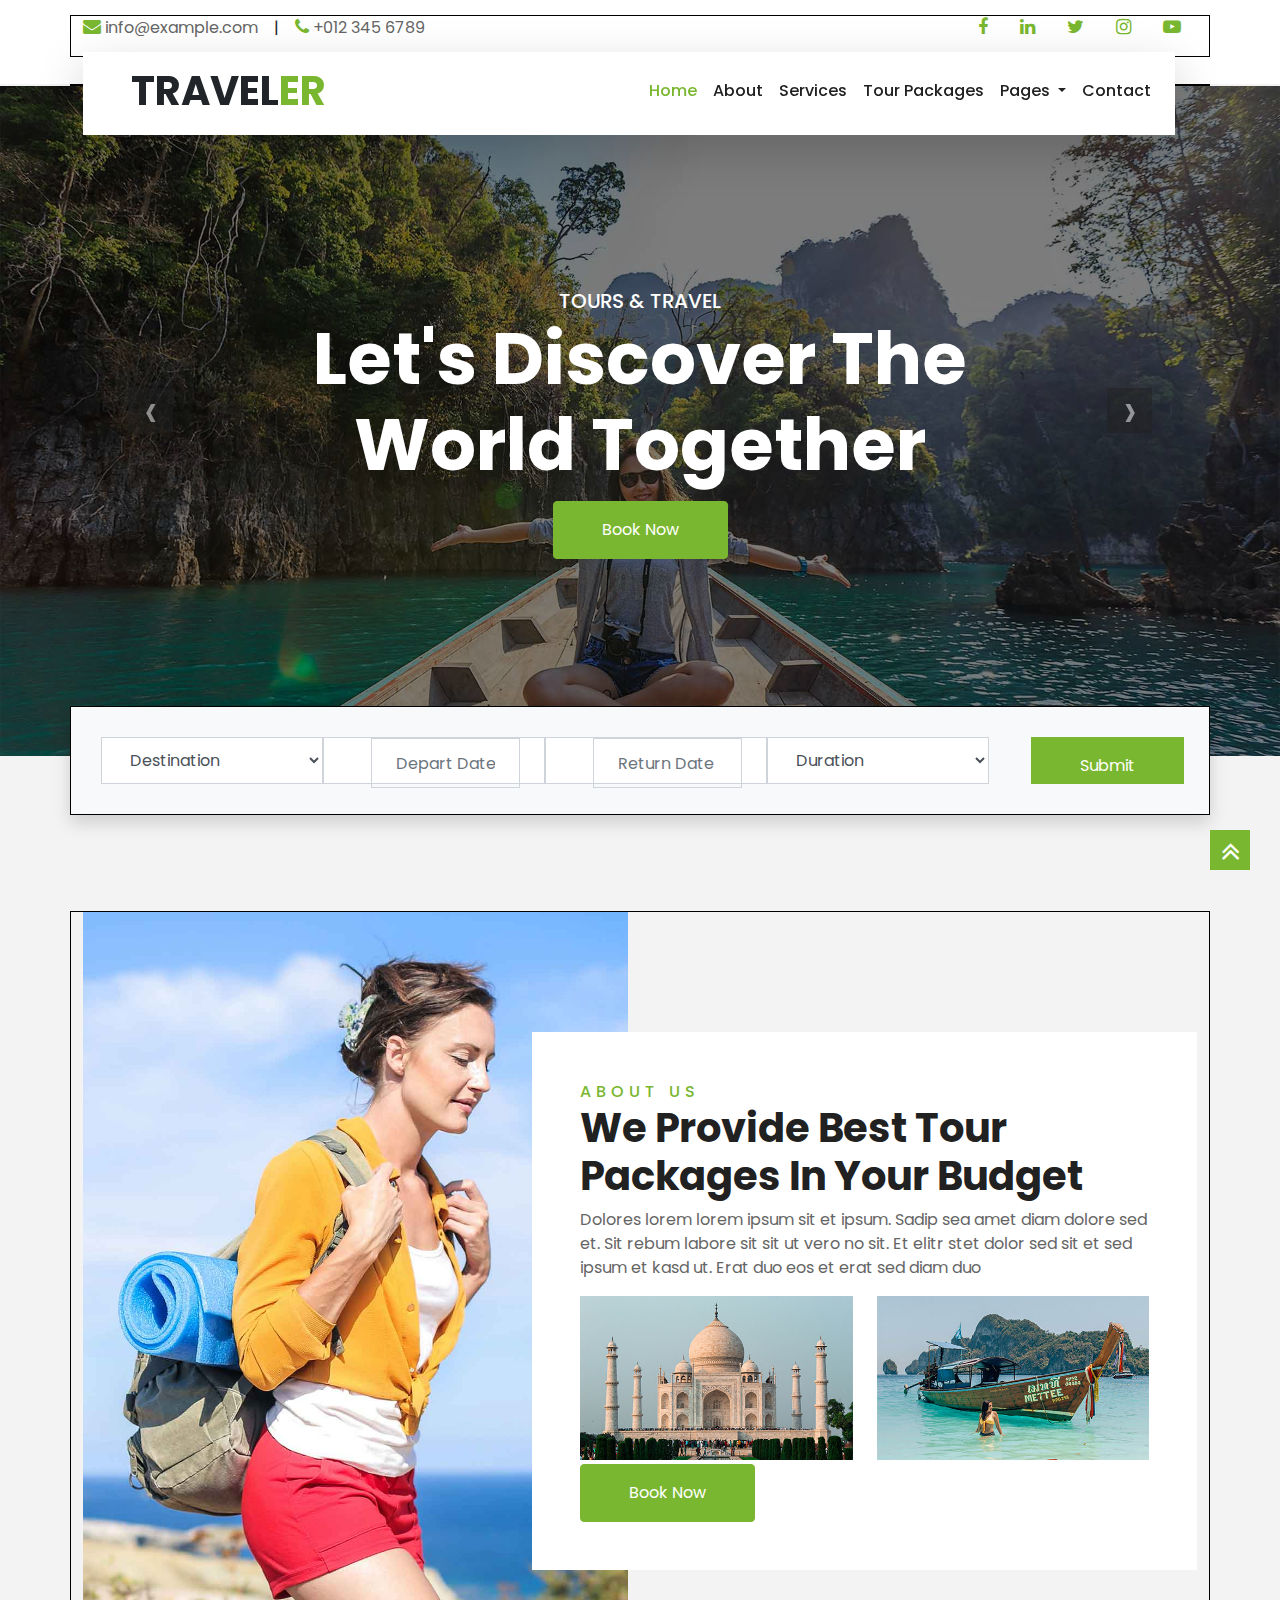
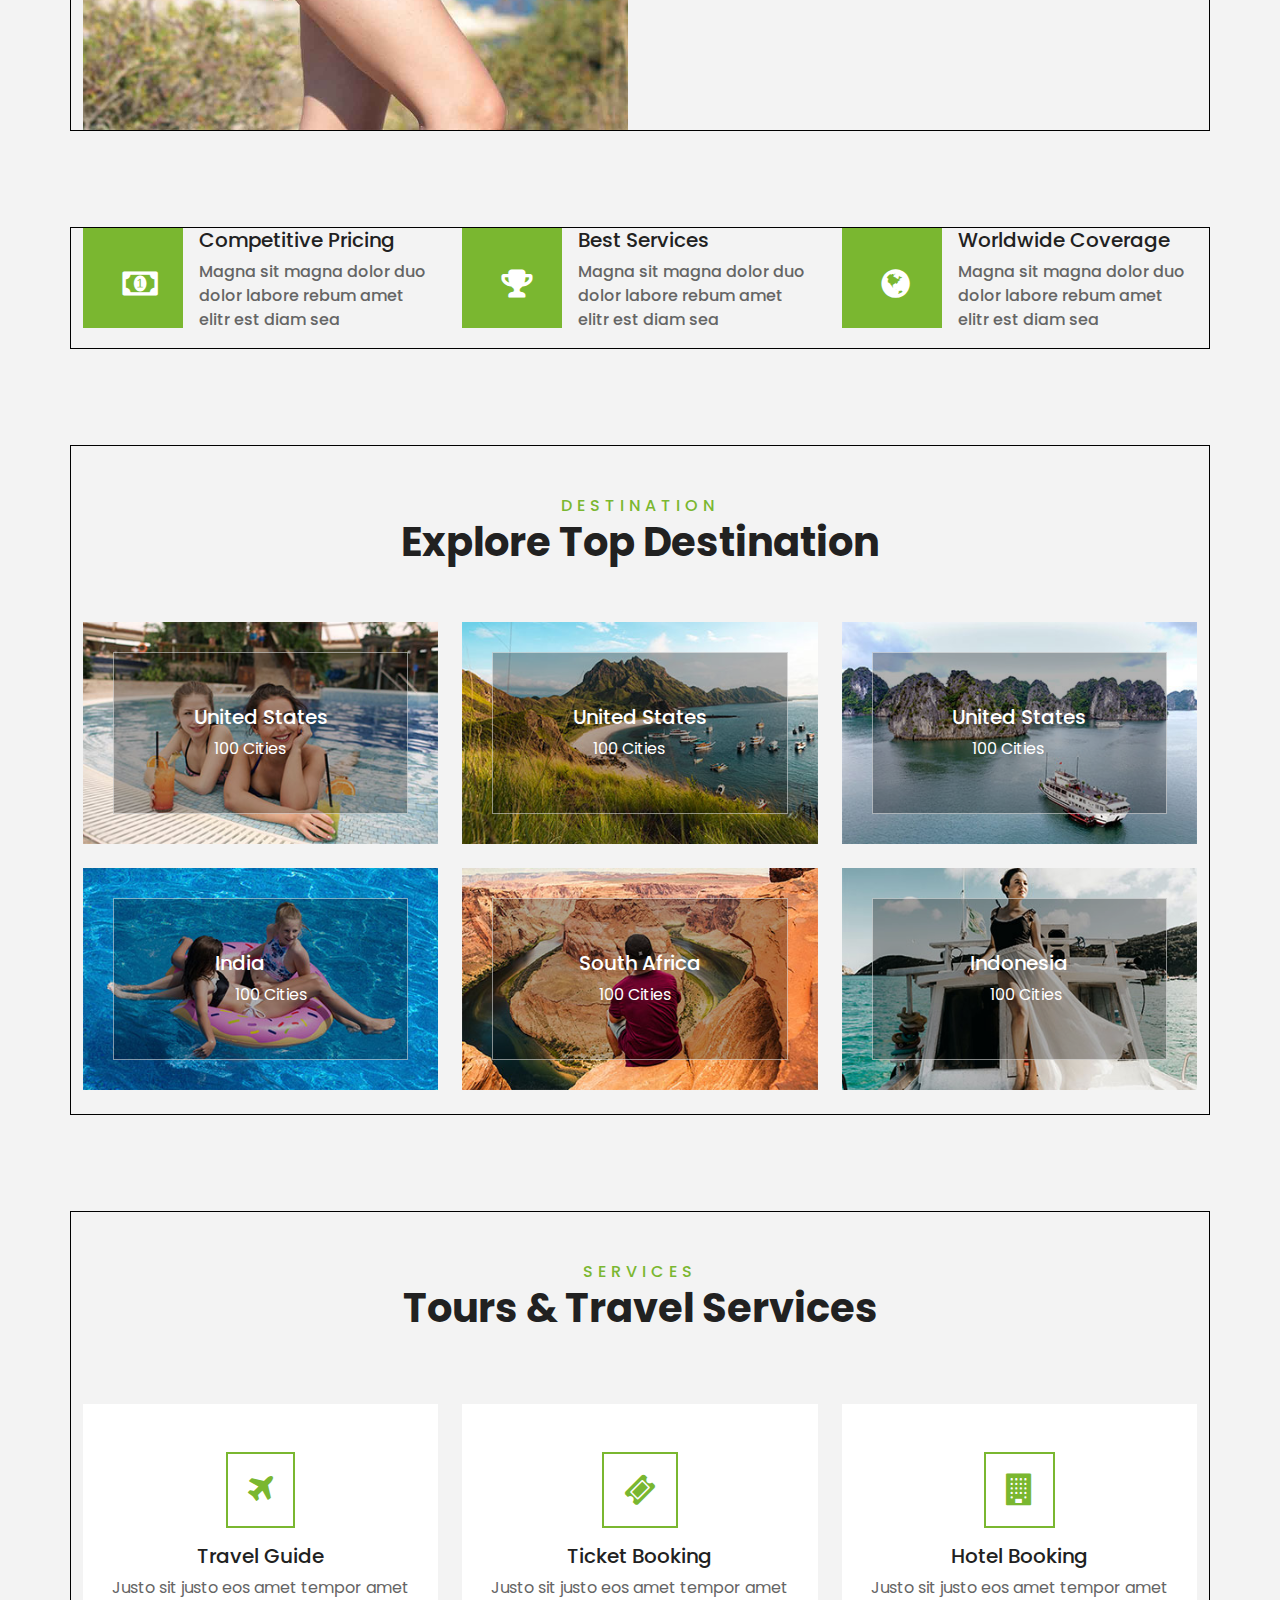
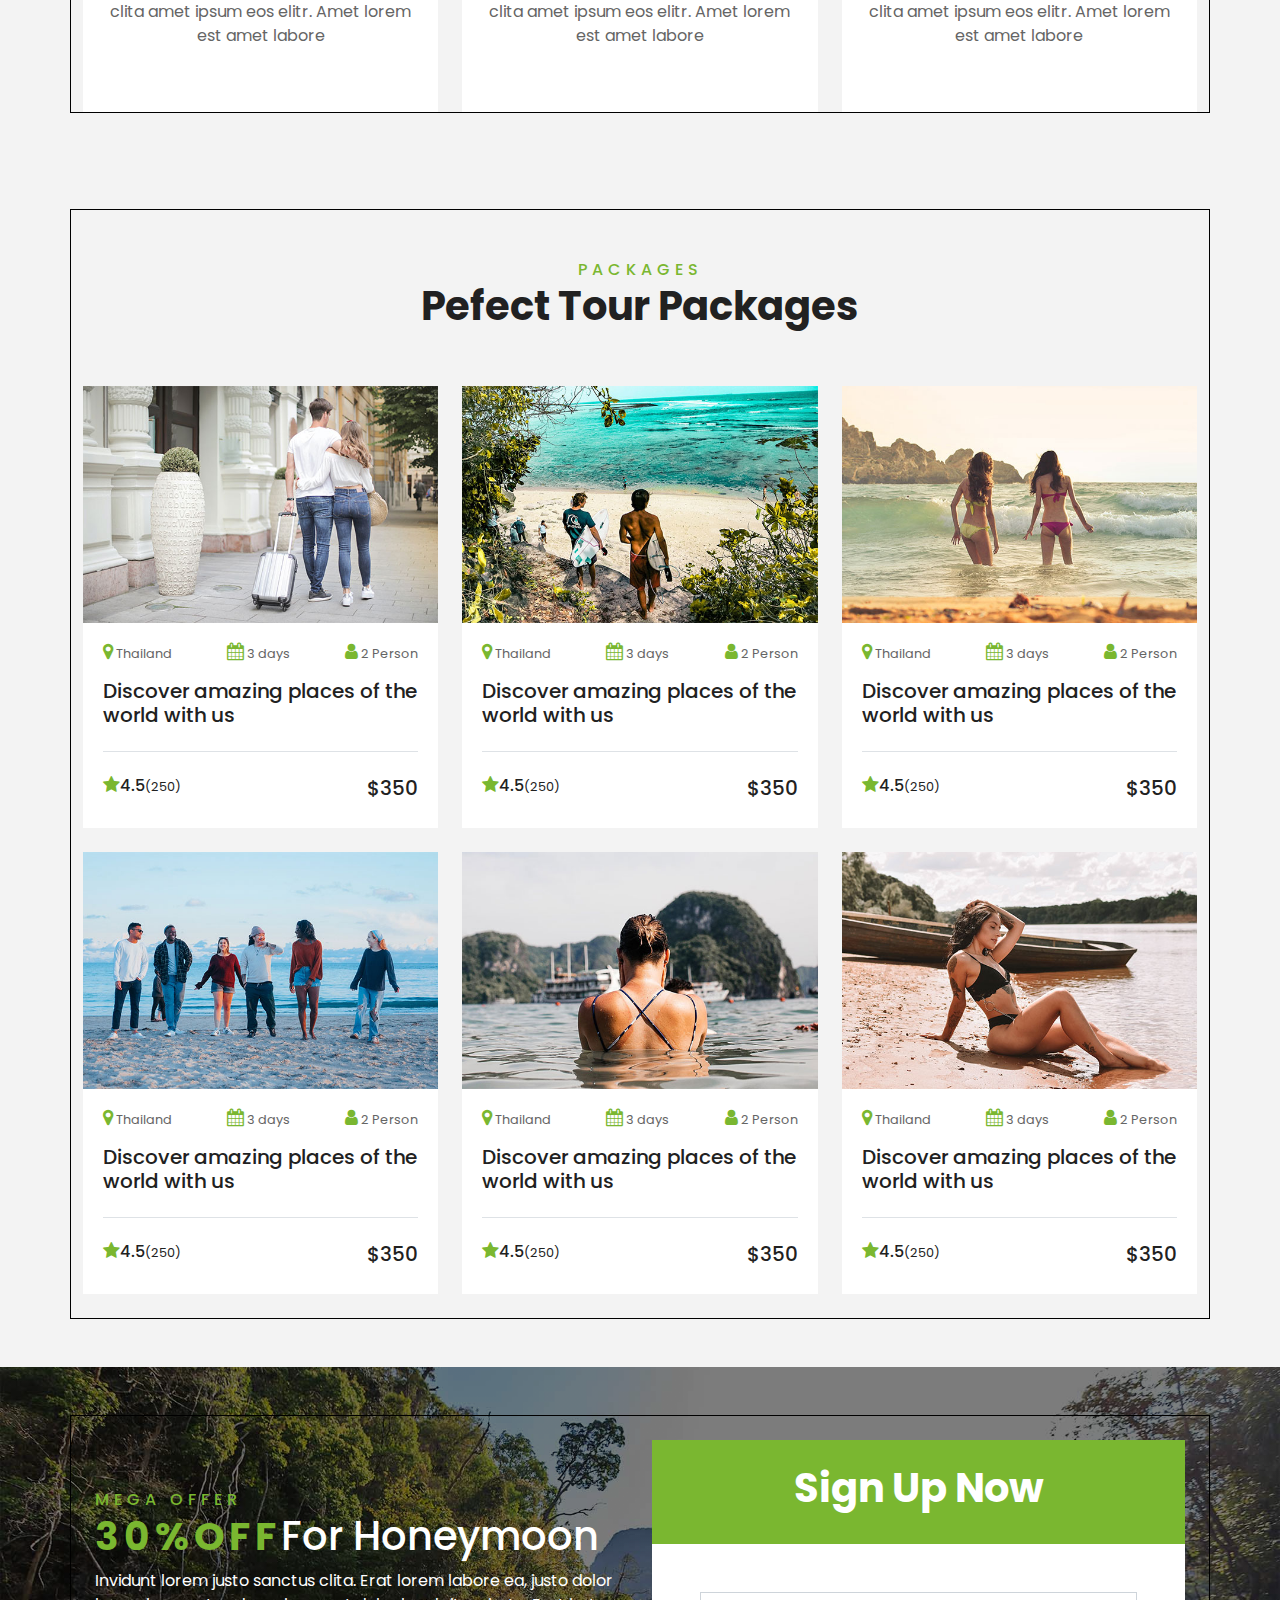
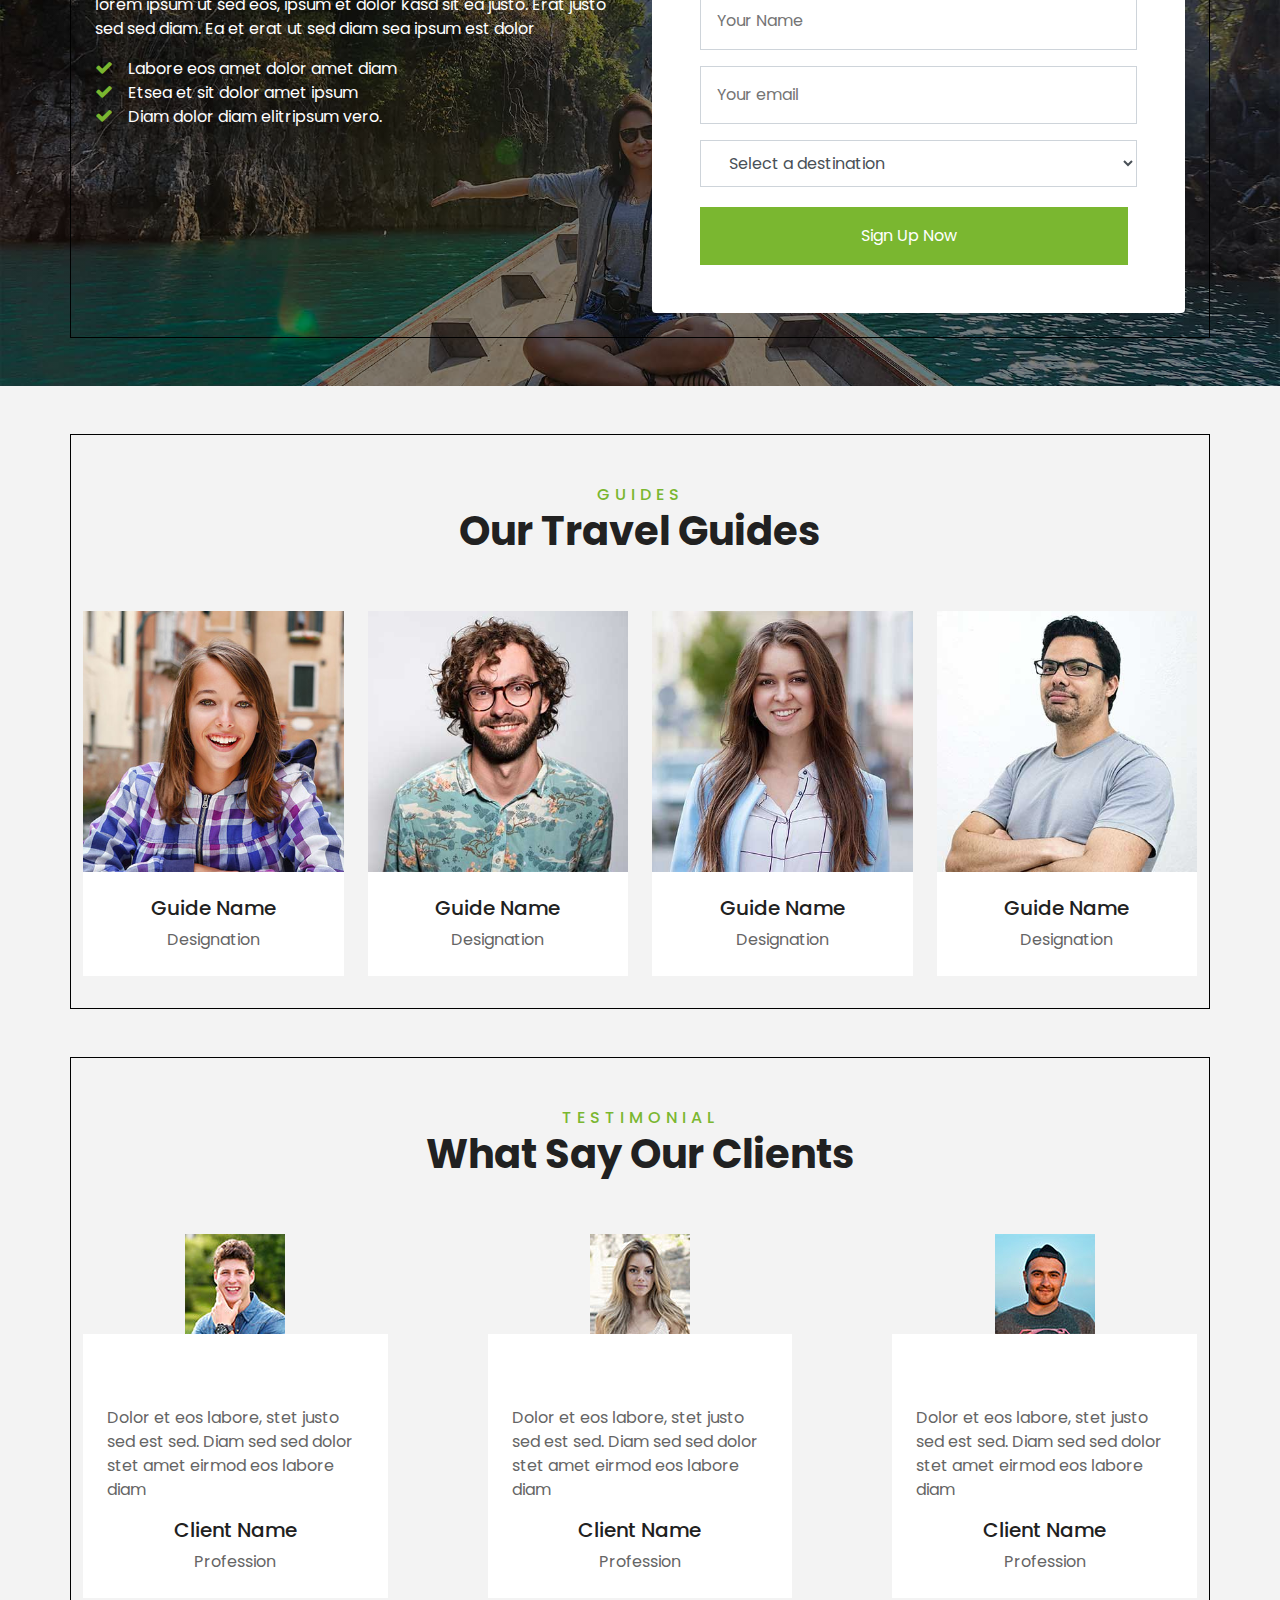
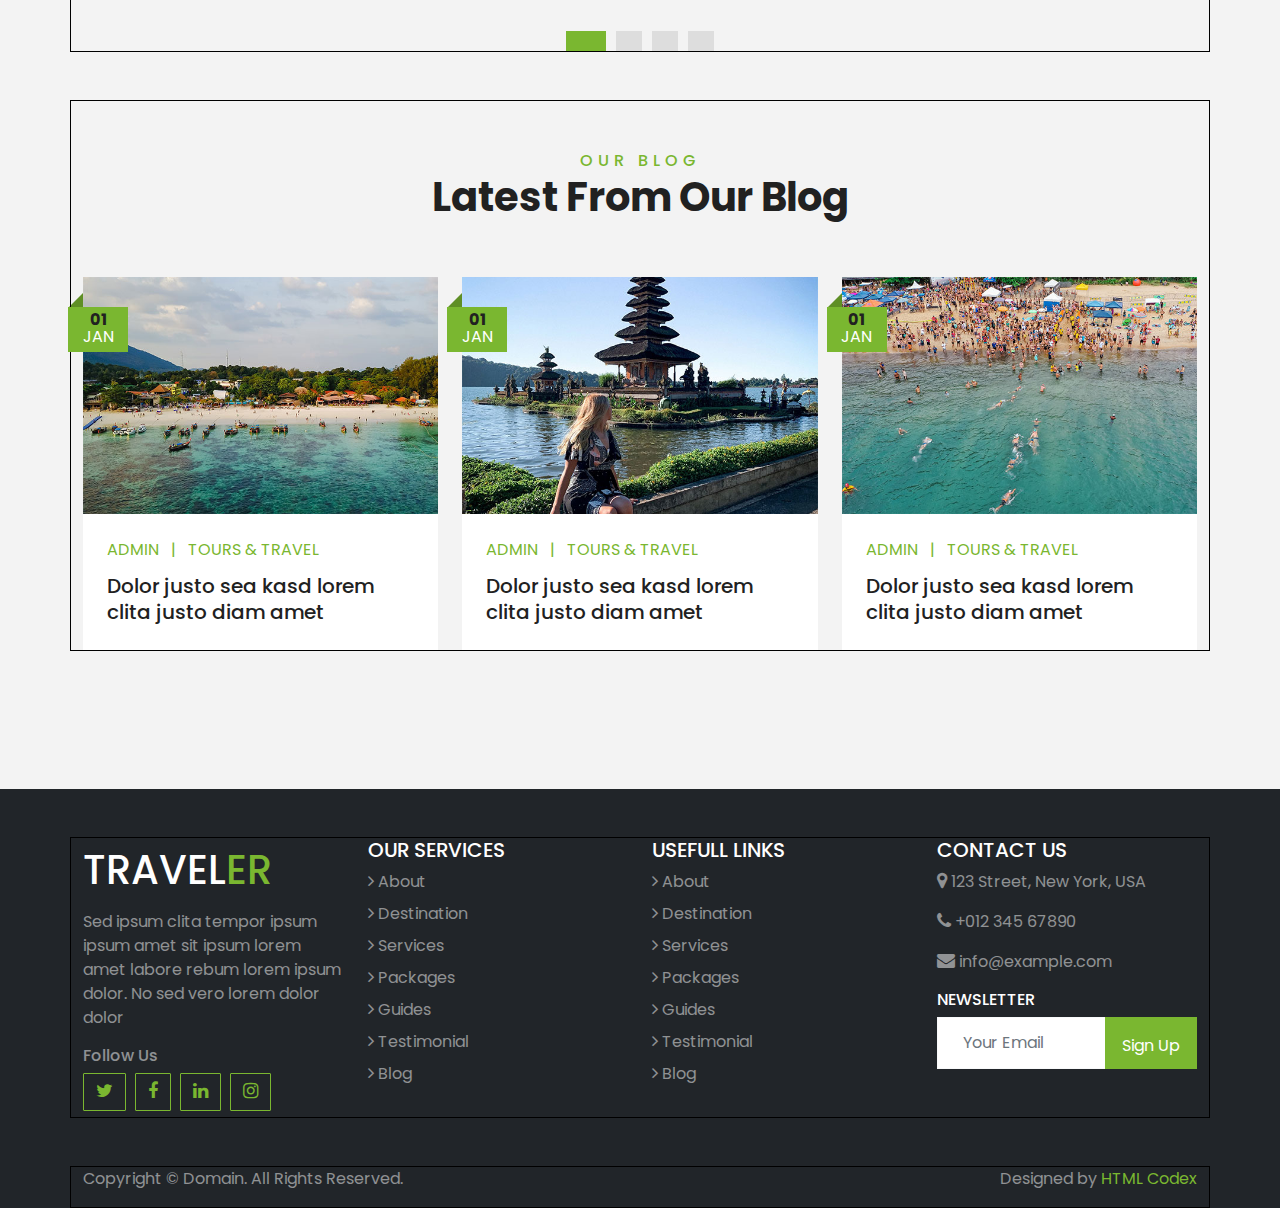
==== commit b50bdc3e: "add style and modify main js" ====
--- a/index.html
+++ b/index.html
@@ -686,62 +686,50 @@
                         <h2>What Say Our Clients</h2>
                     </div>
                 </div>
-                <div class="col-lg-12">
-                    <div class="owl-carousel owl-theme" id="testimonial-sliders">
-                        <div class=" testimonial-silder">
-                            <img src="image/testimonial-1.jpg" alt="" class="img-fluid"
-                                style="width: 100px; height: 100px;">
-                            <div class="testimonial-text bg-white p-4 mt-n5">
-                                <p class="mt-5">Dolor et eos labore, stet justo sed est sed. Diam sed sed dolor stet
-                                    amet eirmod eos labore diam
-                                </p>
-                                <h5 class="text-truncate">Client Name</h5>
-                                <span>Profession</span>
-                            </div>
-                        </div>
-
-                        <div class="testimonial-silder text-centre pb-4">
-                            <img src="image/testimonial-2.jpg" alt="" class="img-fluid"
-                                style="width: 100px; height: 100px;">
-                            <div class="testimonial-text bg-white p-4 mt-n5">
-                                <p class="mt-5">Dolor et eos labore, stet justo sed est sed. Diam sed sed dolor stet
-                                    amet eirmod eos labore diam
-                                </p>
-                                <h5 class="text-truncate">Client Name</h5>
-                                <span>Profession</span>
-                            </div>
-                        </div>
-
-
-                        <div class=" testimonial-silder text-centre pb-4">
-                            <img src="image/testimonial-3.jpg" alt="" class="img-fluid"
-                                style="width: 100px; height: 100px;">
-                            <div class="testimonial-text bg-white p-4 mt-n5">
-                                <p class="mt-5">Dolor et eos labore, stet justo sed est sed. Diam sed sed dolor stet
-                                    amet eirmod eos labore diam
-                                </p>
-                                <h5 class="text-truncate">Client Name</h5>
-                                <span>Profession</span>
-                            </div>
-                        </div>
-
-
-                        <div class=" testimonial-silder text-centre pb-4">
-                            <img src="image/testimonial-4.jpg" alt="" class="img-fluid"
-                                style="width: 100px; height: 100px;">
-                            <div class="testimonial-text bg-white p-4 mt-n5">
-                                <p class="mt-5">Dolor et eos labore, stet justo sed est sed. Diam sed sed dolor stet
-                                    amet eirmod eos labore diam
-                                </p>
-                                <h5 class="text-truncate">Client Name</h5>
-                                <span>Profession</span>
-                            </div>
-                        </div>
-                    </div>
-                </div>
-            </div>
-        </div>
-    </div>
+            </div>
+            <div class="owl-carousel testimonial-carousel">
+                <div class="text-center pb-4">
+                    <img class="img-fluid mx-auto" src="image/testimonial-1.jpg" style="width: 100px; height: 100px;">
+                    <div class="testimonial-text bg-white p-4 mt-n5">
+                        <p class="mt-5">Dolor et eos labore, stet justo sed est sed. Diam sed sed dolor stet amet eirmod
+                            eos labore diam
+                        </p>
+                        <h5 class="text-truncate">Client Name</h5>
+                        <span>Profession</span>
+                    </div>
+                </div>
+                <div class="text-center">
+                    <img class="img-fluid mx-auto" src="image/testimonial-2.jpg" style="width: 100px; height: 100px;">
+                    <div class="testimonial-text bg-white p-4 mt-n5">
+                        <p class="mt-5">Dolor et eos labore, stet justo sed est sed. Diam sed sed dolor stet amet eirmod
+                            eos labore diam
+                        </p>
+                        <h5 class="text-truncate">Client Name</h5>
+                        <span>Profession</span>
+                    </div>
+                </div>
+                <div class="text-center">
+                    <img class="img-fluid mx-auto" src="image/testimonial-3.jpg" style="width: 100px; height: 100px;">
+                    <div class="testimonial-text bg-white p-4 mt-n5">
+                        <p class="mt-5">Dolor et eos labore, stet justo sed est sed. Diam sed sed dolor stet amet eirmod
+                            eos labore diam
+                        </p>
+                        <h5 class="text-truncate">Client Name</h5>
+                        <span>Profession</span>
+                    </div>
+                </div>
+                <div class="text-center">
+                    <img class="img-fluid mx-auto" src="image/testimonial-4.jpg" style="width: 100px; height: 100px;">
+                    <div class="testimonial-text bg-white p-4 mt-n5">
+                        <p class="mt-5">Dolor et eos labore, stet justo sed est sed. Diam sed sed dolor stet amet eirmod
+                            eos labore diam
+                        </p>
+                        <h5 class="text-truncate">Client Name</h5>
+                        <span>Profession</span>
+                    </div>
+                </div>
+            </div>
+        </div>
     </div>
     <!-- Testminoal end -->
     <!-- our-blog:start -->
--- a/css/style.css
+++ b/css/style.css
@@ -588,6 +588,28 @@
 }
 /* Team : the end */
 /* testimonial */
+.testimonial-carousel .owl-dots {
+    margin-top: 5px;
+    text-align: center;
+  }
+  
+  .testimonial-carousel .owl-dot {
+    position: relative;
+    display: inline-block !important;
+    margin: 0 5px !important;
+    width: 20px;
+    height: 20px !important;
+    background: #DDDDDD !important;
+    transition: .5s !important;
+}
+  .testimonial-carousel .owl-dot.active {
+    width: 40px;
+    background: #7AB730 !important;
+  }
+  
+  .testimonial-carousel .owl-item.center .testimonial-text {
+    box-shadow: 0 0 30px #CCCCCC;
+  }
 
 
 /* testimonial: the end */
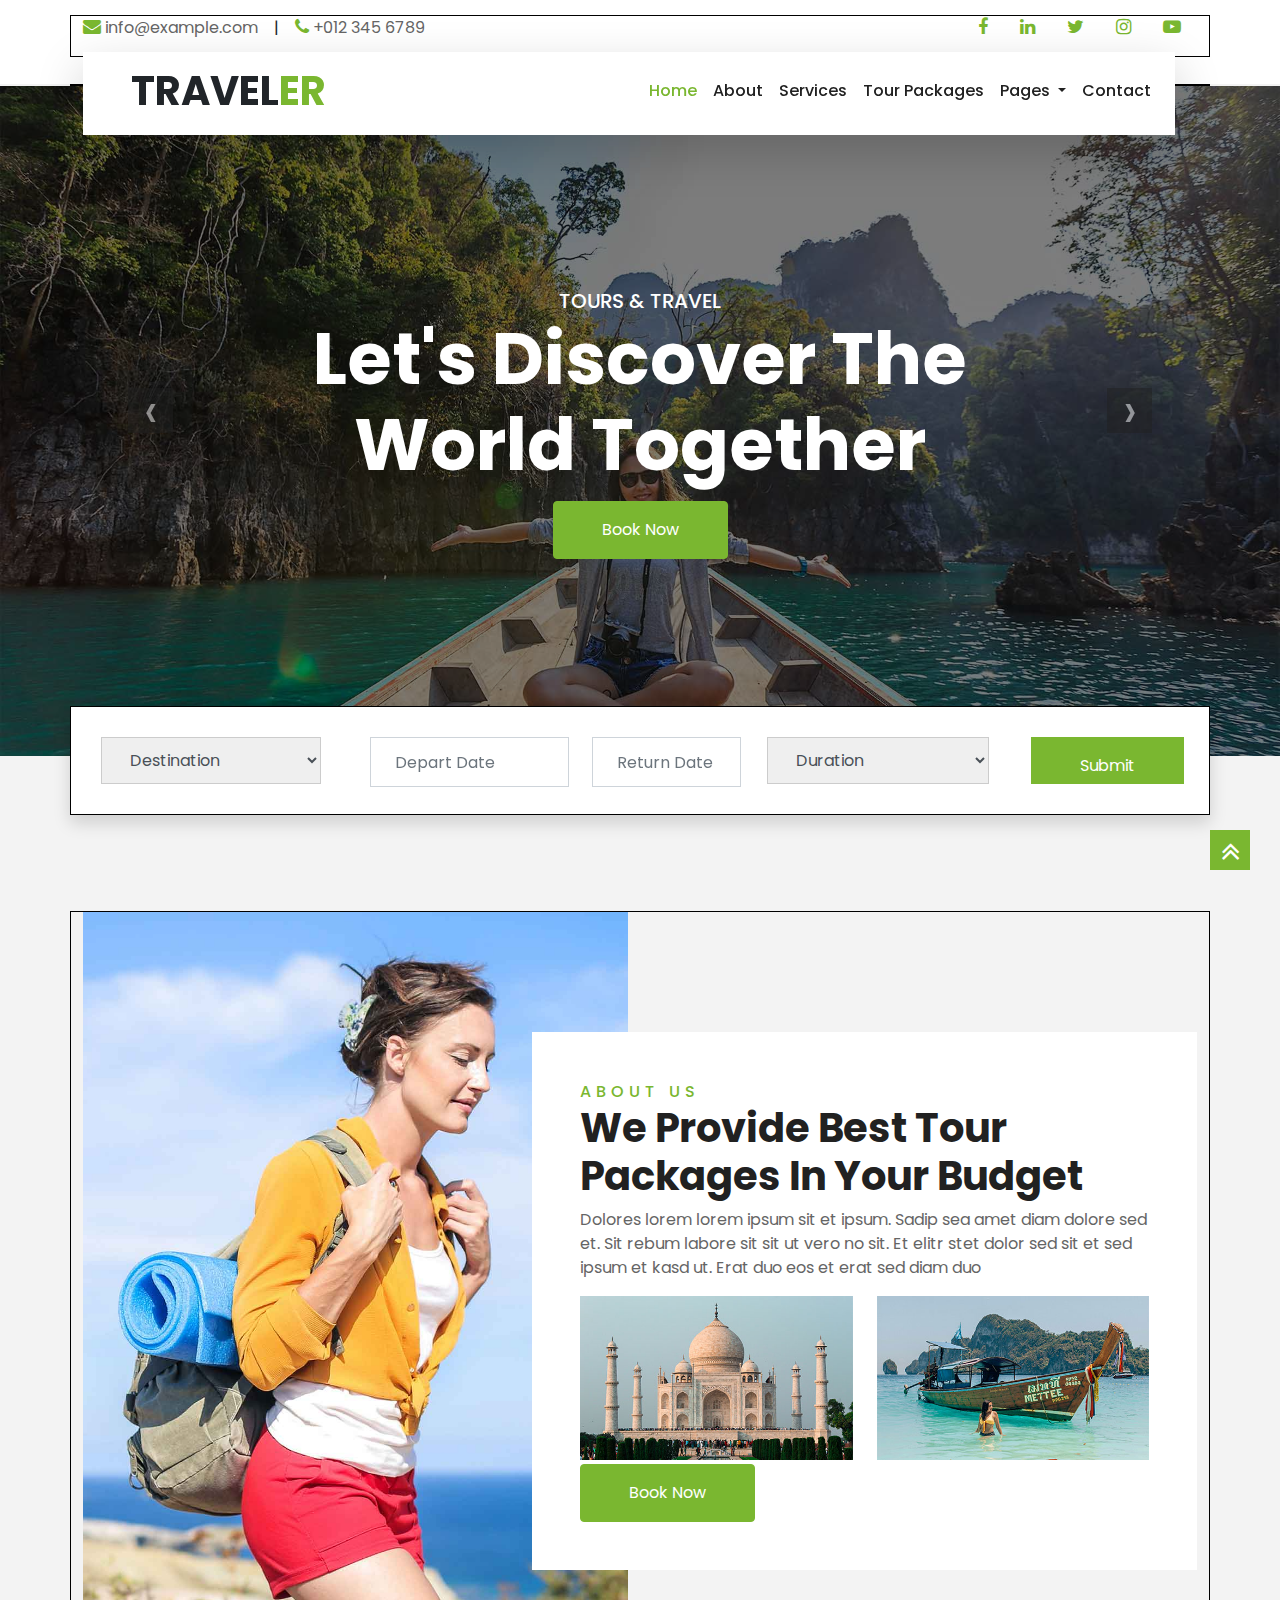
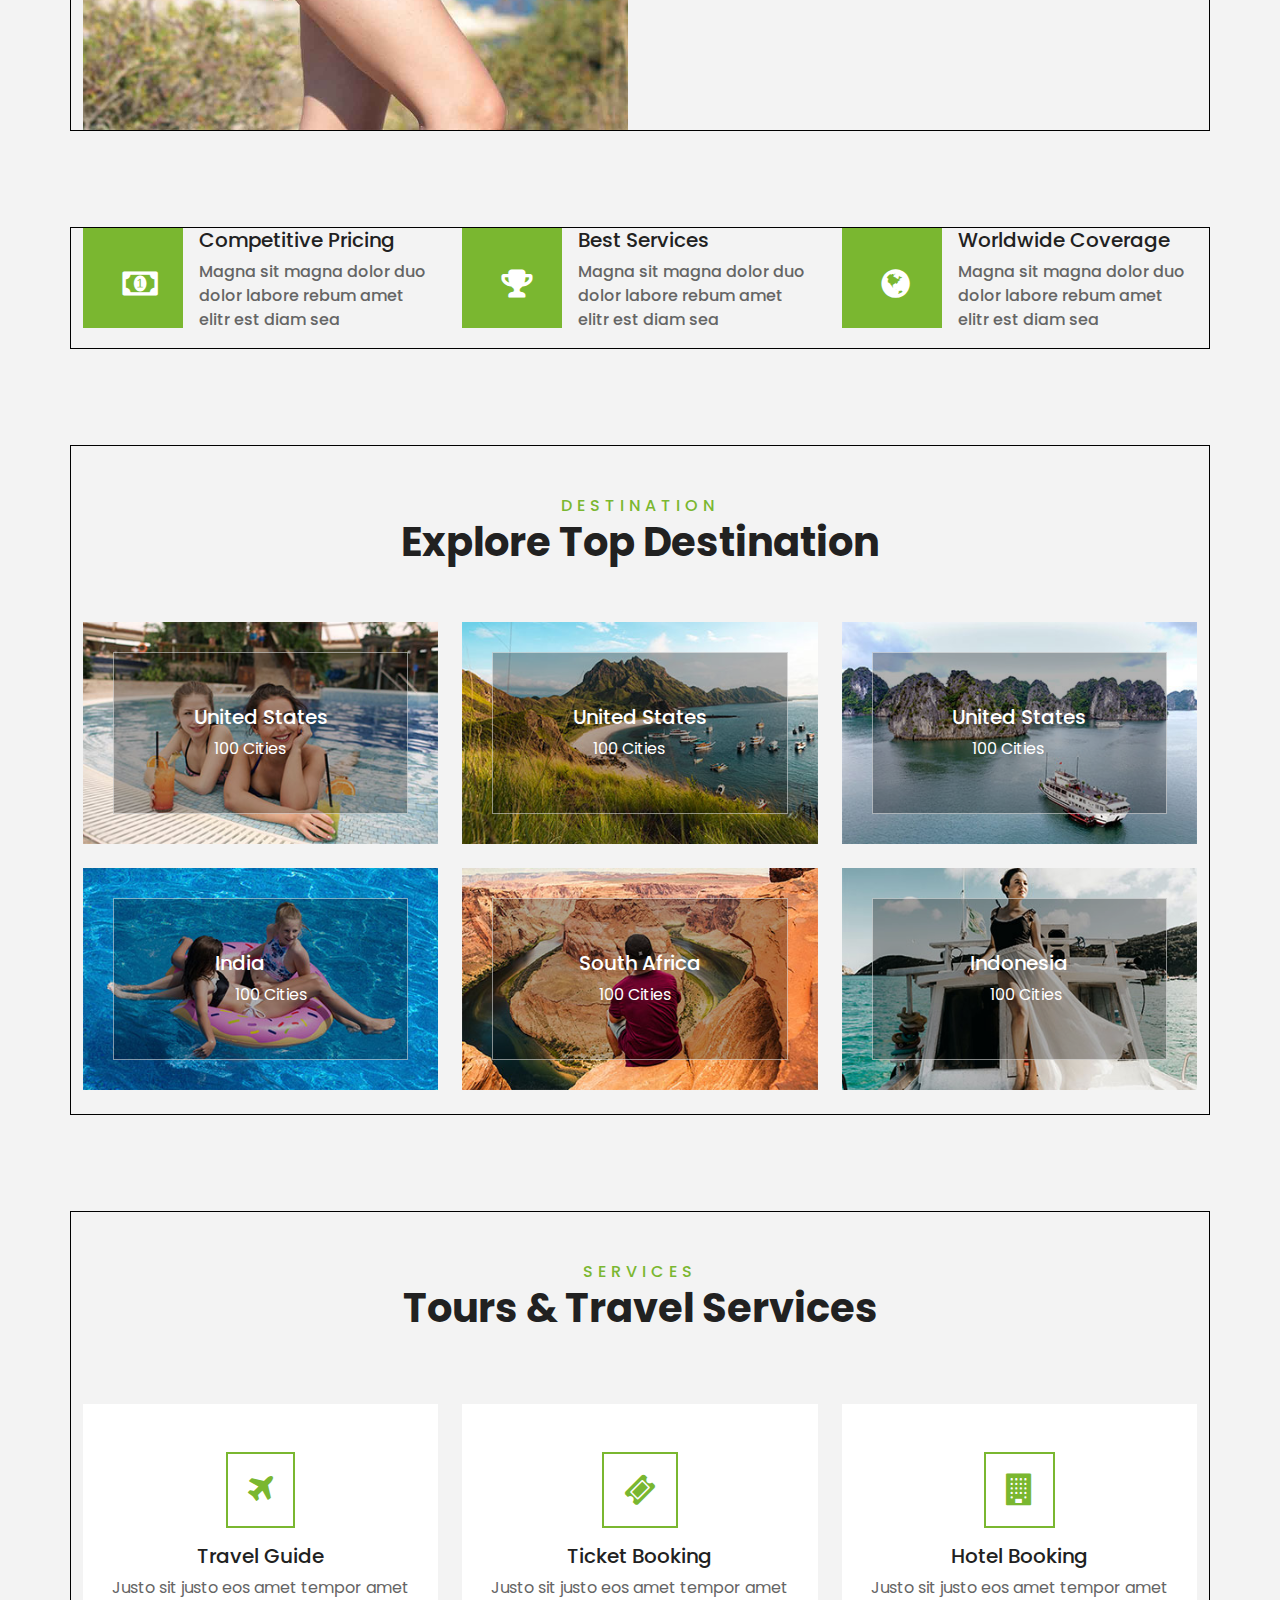
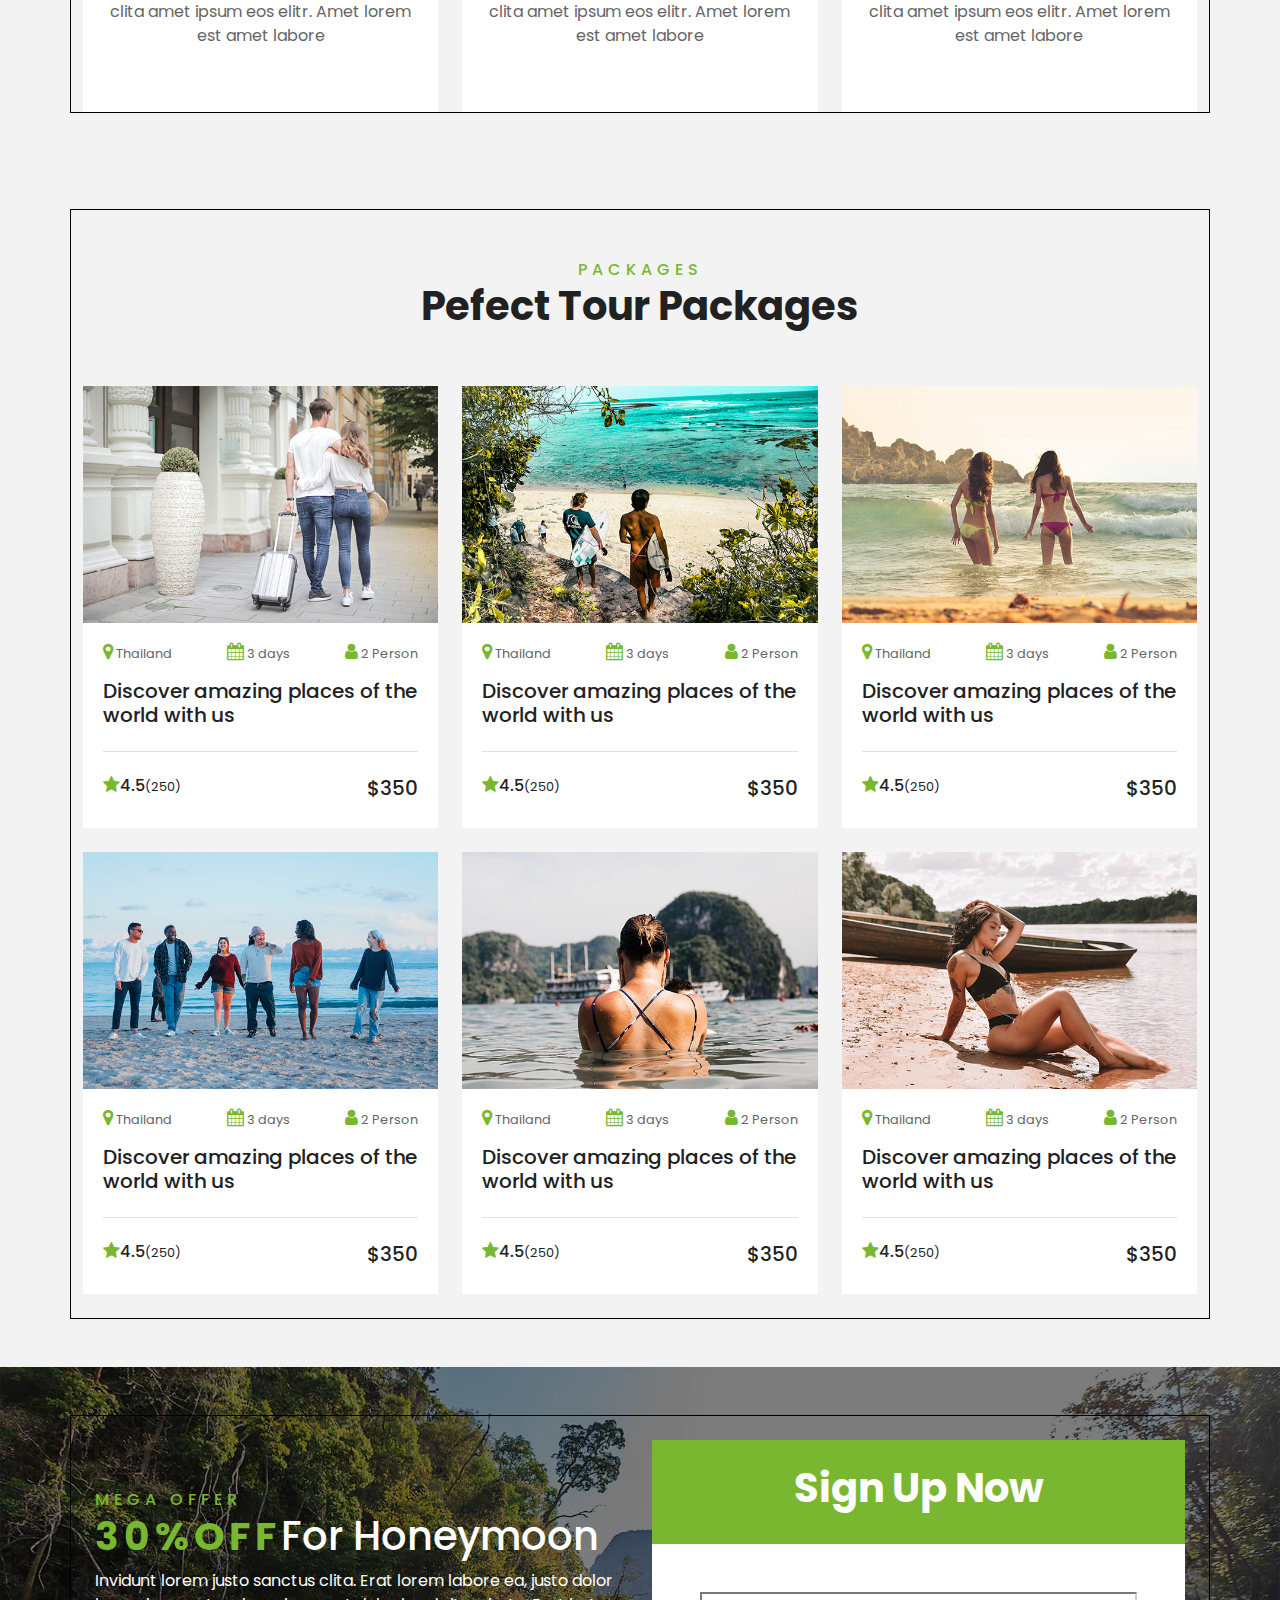
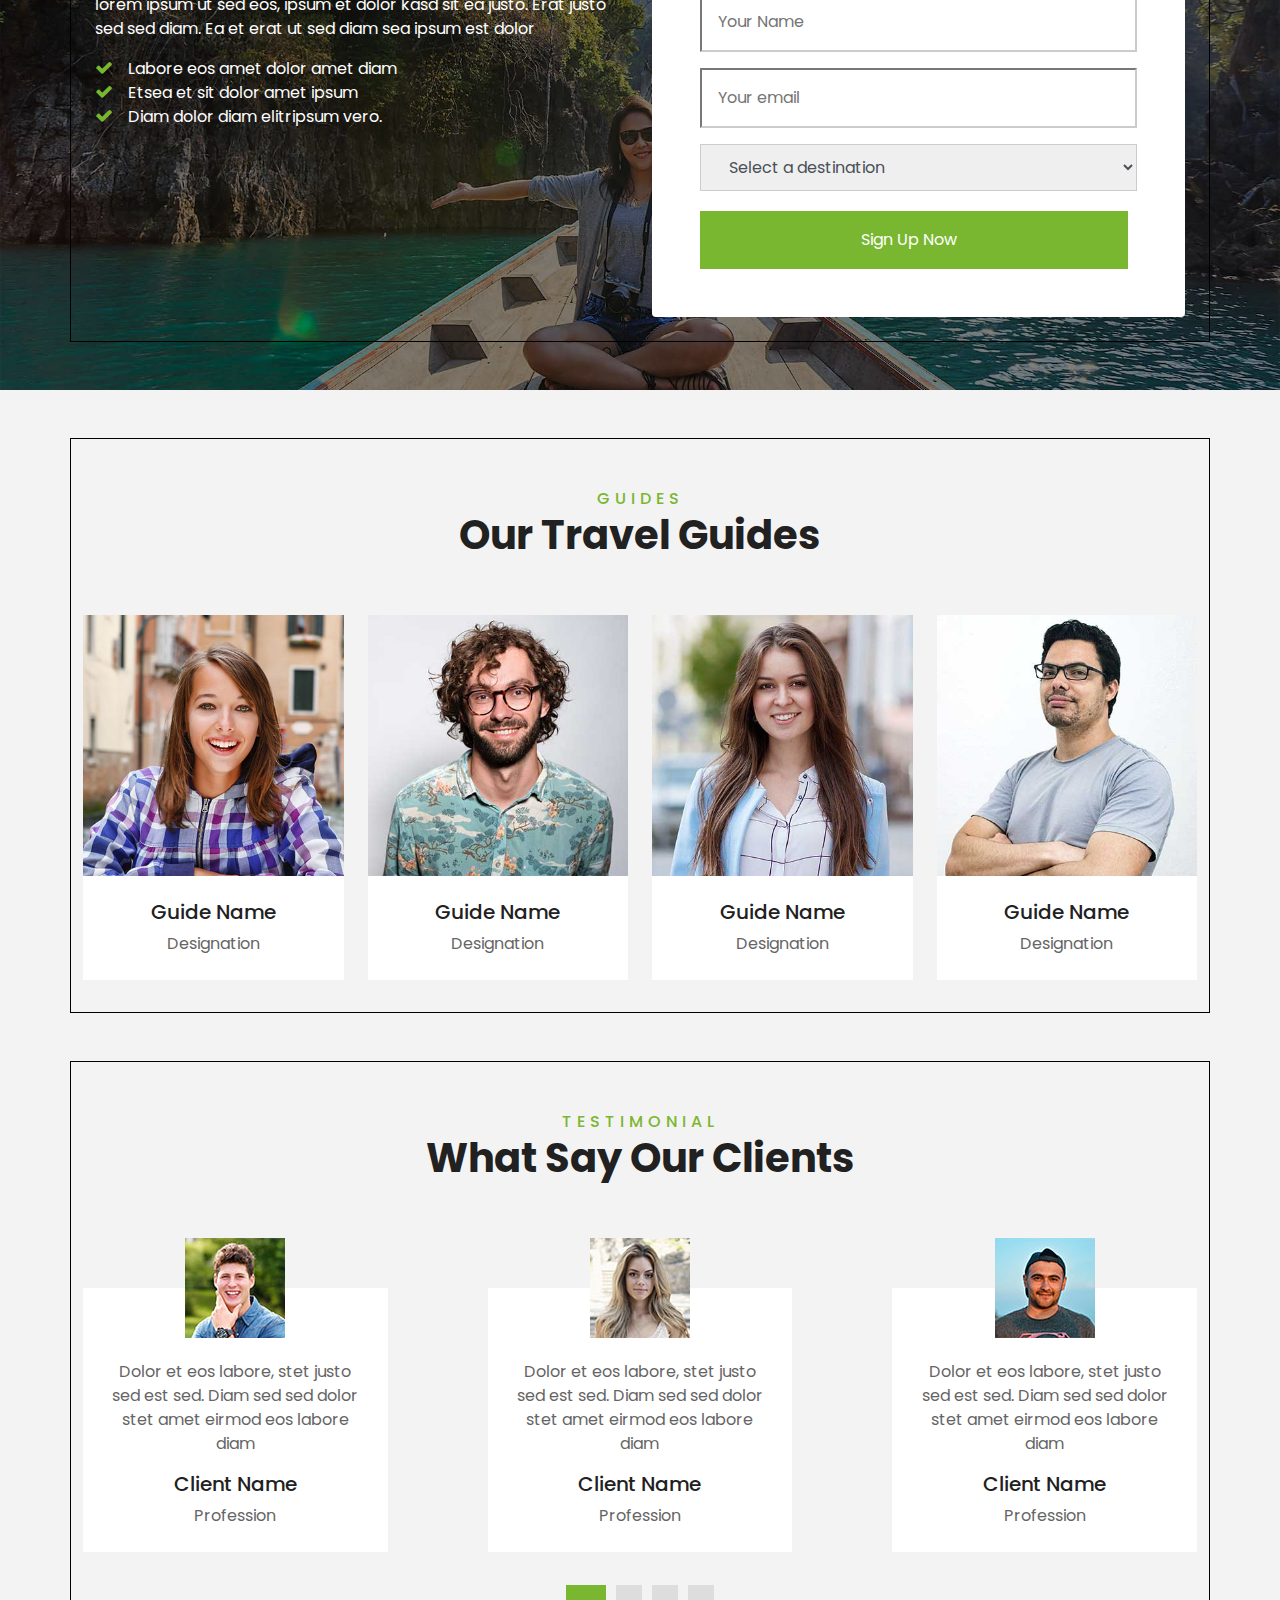
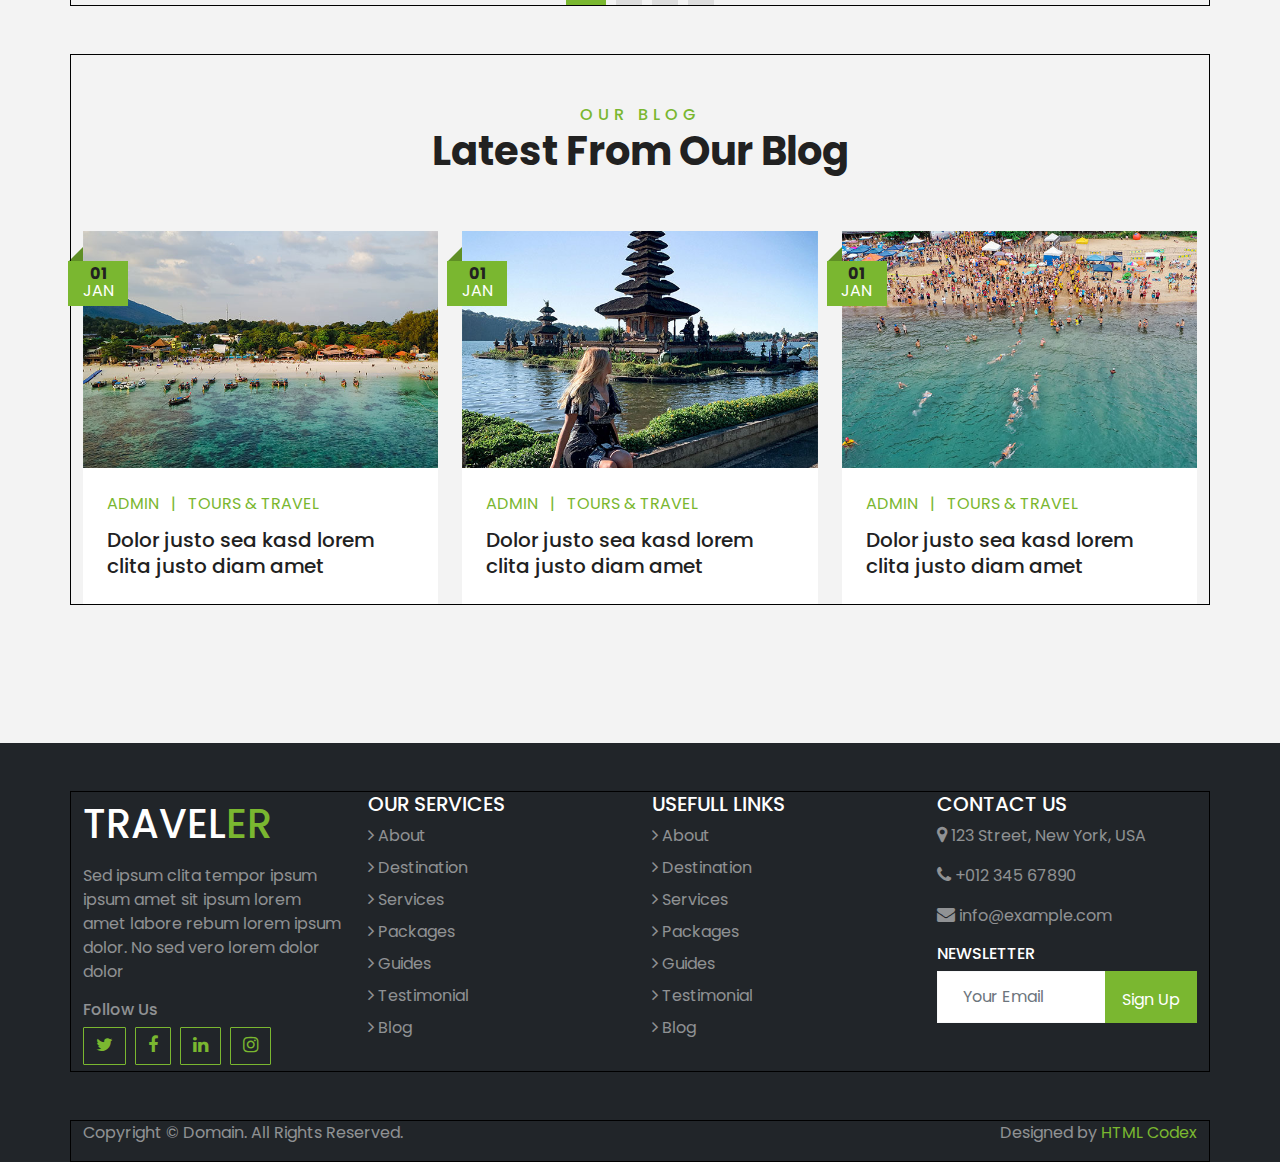
==== commit addd0be7: "add new file and folder" ====
--- a/index.html
+++ b/index.html
@@ -135,12 +135,12 @@
     <!-- slider section : the end -->
     <!-- Booking Start -->
     <div class="Booking">
-        <div class="container bg-light shadow">
+        <div class="container bg-white shadow">
             <div class="row">
                 <div class="col-md-10 d-flex text-center" style="padding:30px;">
                     <div class="col-md-3">
-                        <div class="form-group bg-light">
-                            <select class="custom-select px-4" style="height: 47px;">
+                        <div class="form-group">
+                            <select class="custom-select px-4" style=" width:220px; height: 47px;">
                                 <option selected>Destination</option>
                                 <option value="1">Destination 1</option>
                                 <option value="2">Destination 1</option>
@@ -150,7 +150,7 @@
                     </div>
 
                     <div class='col-md-3'>
-                        <div class="form-group custom-select px-4" style="height: 47px">
+                        <div class="form-group custom-select px-4" style=" width: 270px; height: 47px;">
                             <div class='input-group date' id='startDate'>
                                 <span class="input-group-addon input-group-text"><span class="startDate"></span>
                                 </span>
@@ -162,7 +162,7 @@
                     </div>
 
                     <div class='col-md-3'>
-                        <div class="form-group custom-select px-4" style="height: 47px">
+                        <div class="form-group custom-select px-4" style=" width: 220px; height: 47px;">
                             <div class='input-group date' id='startEnd'>
 
                                 <span class="input-group-addon input-group-text"><span class="startEnd"></span>
@@ -690,7 +690,7 @@
             <div class="owl-carousel testimonial-carousel">
                 <div class="text-center pb-4">
                     <img class="img-fluid mx-auto" src="image/testimonial-1.jpg" style="width: 100px; height: 100px;">
-                    <div class="testimonial-text bg-white p-4 mt-n5">
+                    <div class="testimonial-text bg-white p-4">
                         <p class="mt-5">Dolor et eos labore, stet justo sed est sed. Diam sed sed dolor stet amet eirmod
                             eos labore diam
                         </p>
@@ -700,7 +700,7 @@
                 </div>
                 <div class="text-center">
                     <img class="img-fluid mx-auto" src="image/testimonial-2.jpg" style="width: 100px; height: 100px;">
-                    <div class="testimonial-text bg-white p-4 mt-n5">
+                    <div class="testimonial-text bg-white p-4">
                         <p class="mt-5">Dolor et eos labore, stet justo sed est sed. Diam sed sed dolor stet amet eirmod
                             eos labore diam
                         </p>
--- a/css/style.css
+++ b/css/style.css
@@ -156,9 +156,8 @@
     line-height: 1.5;
     color: #495057;
     vertical-align: middle;
-    background: #fff;
-    border: 1px solid #ced4da;
     border-radius: 0;
+    border-color: #CCCCCC;
 }
 
 .form-control {
@@ -171,7 +170,6 @@
 
 .form-control:focus {
     color: #495057;
-    background-color: #fff;
     border-color: #b8e087;
     outline: 0;
     box-shadow: 0 0 0 0.2rem rgb(122 183 48 / 25%);
@@ -309,7 +307,9 @@
     border: none !important;
     border-radius: 0;
 }
-
+.custom-select{
+    margin-right: 15px !important;
+}
 .custom-select:focus {
     border-color: #b8e087;
     outline: 0;
@@ -588,11 +588,17 @@
 }
 /* Team : the end */
 /* testimonial */
+.testimonial-text{
+    margin-top: -50px;
+}
+.testimonial-text p{
+    text-align: center !important;
+}
+
 .testimonial-carousel .owl-dots {
     margin-top: 5px;
     text-align: center;
   }
-  
   .testimonial-carousel .owl-dot {
     position: relative;
     display: inline-block !important;
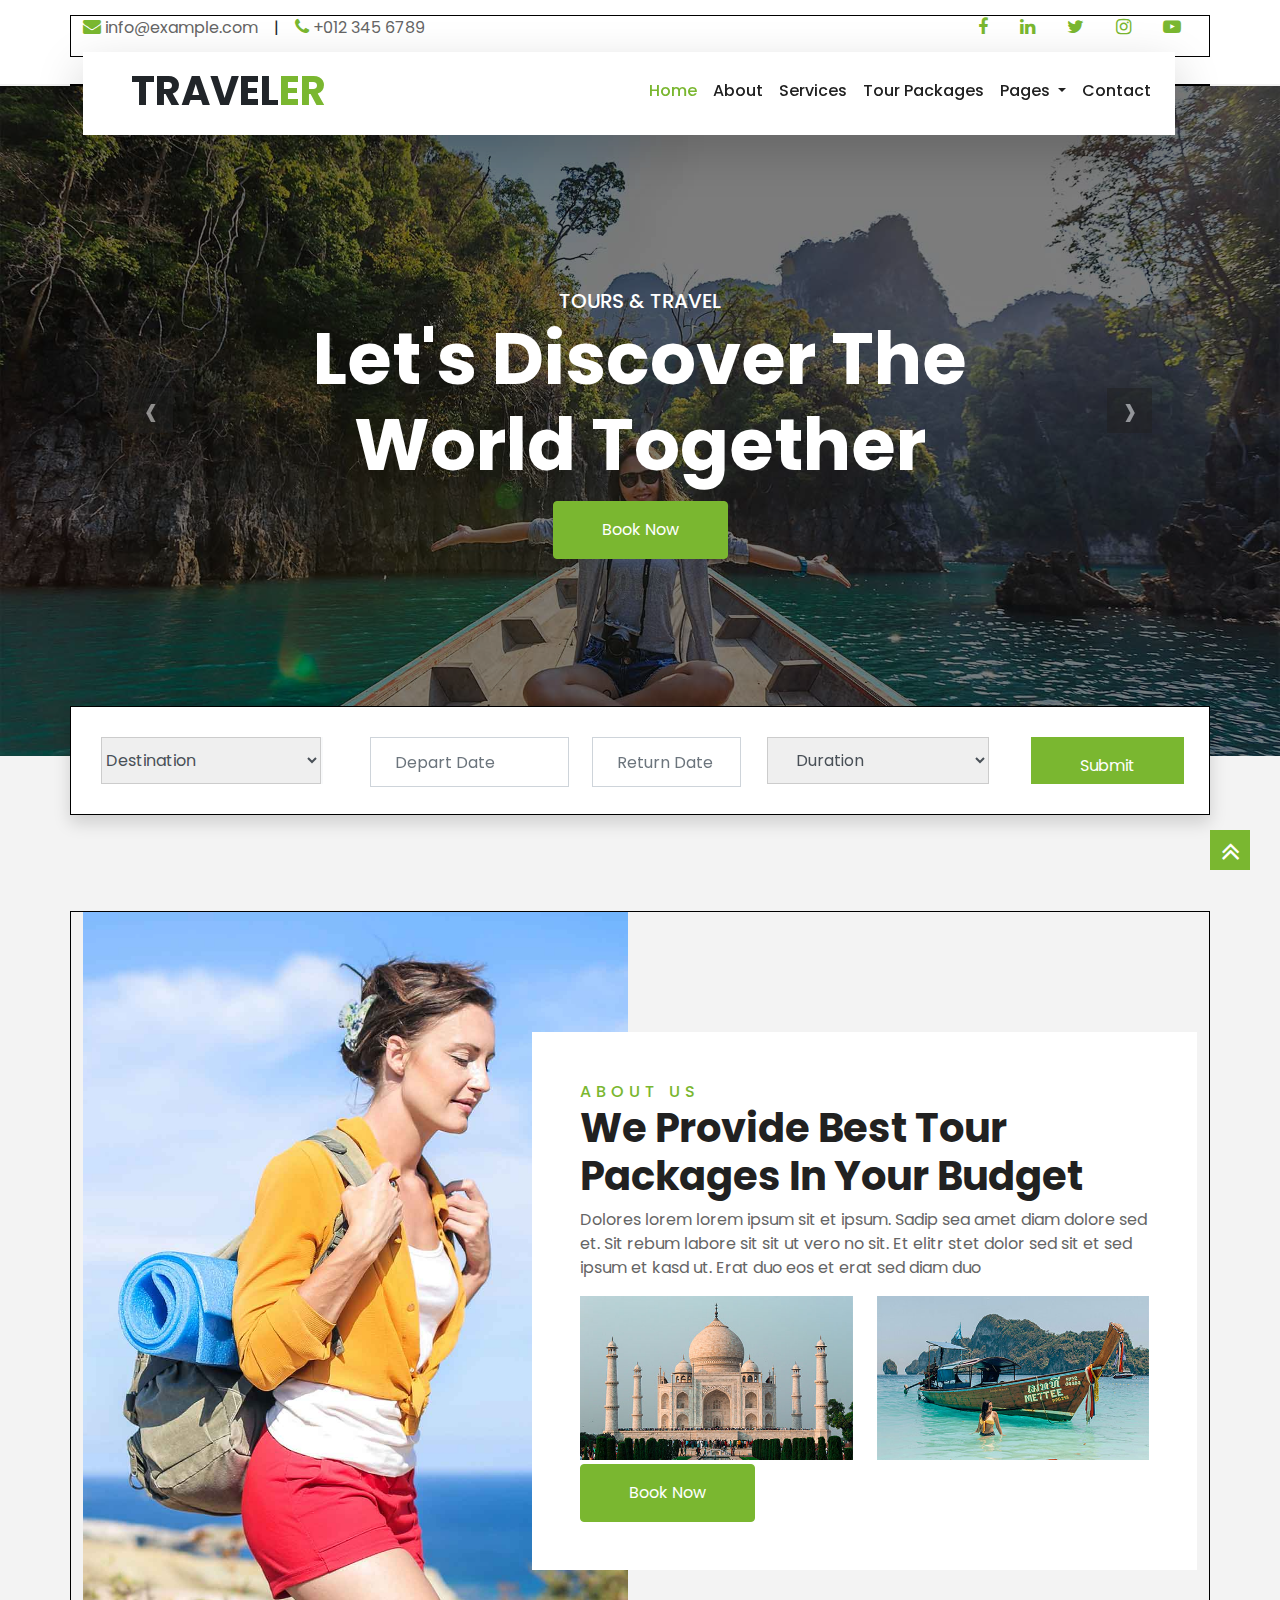
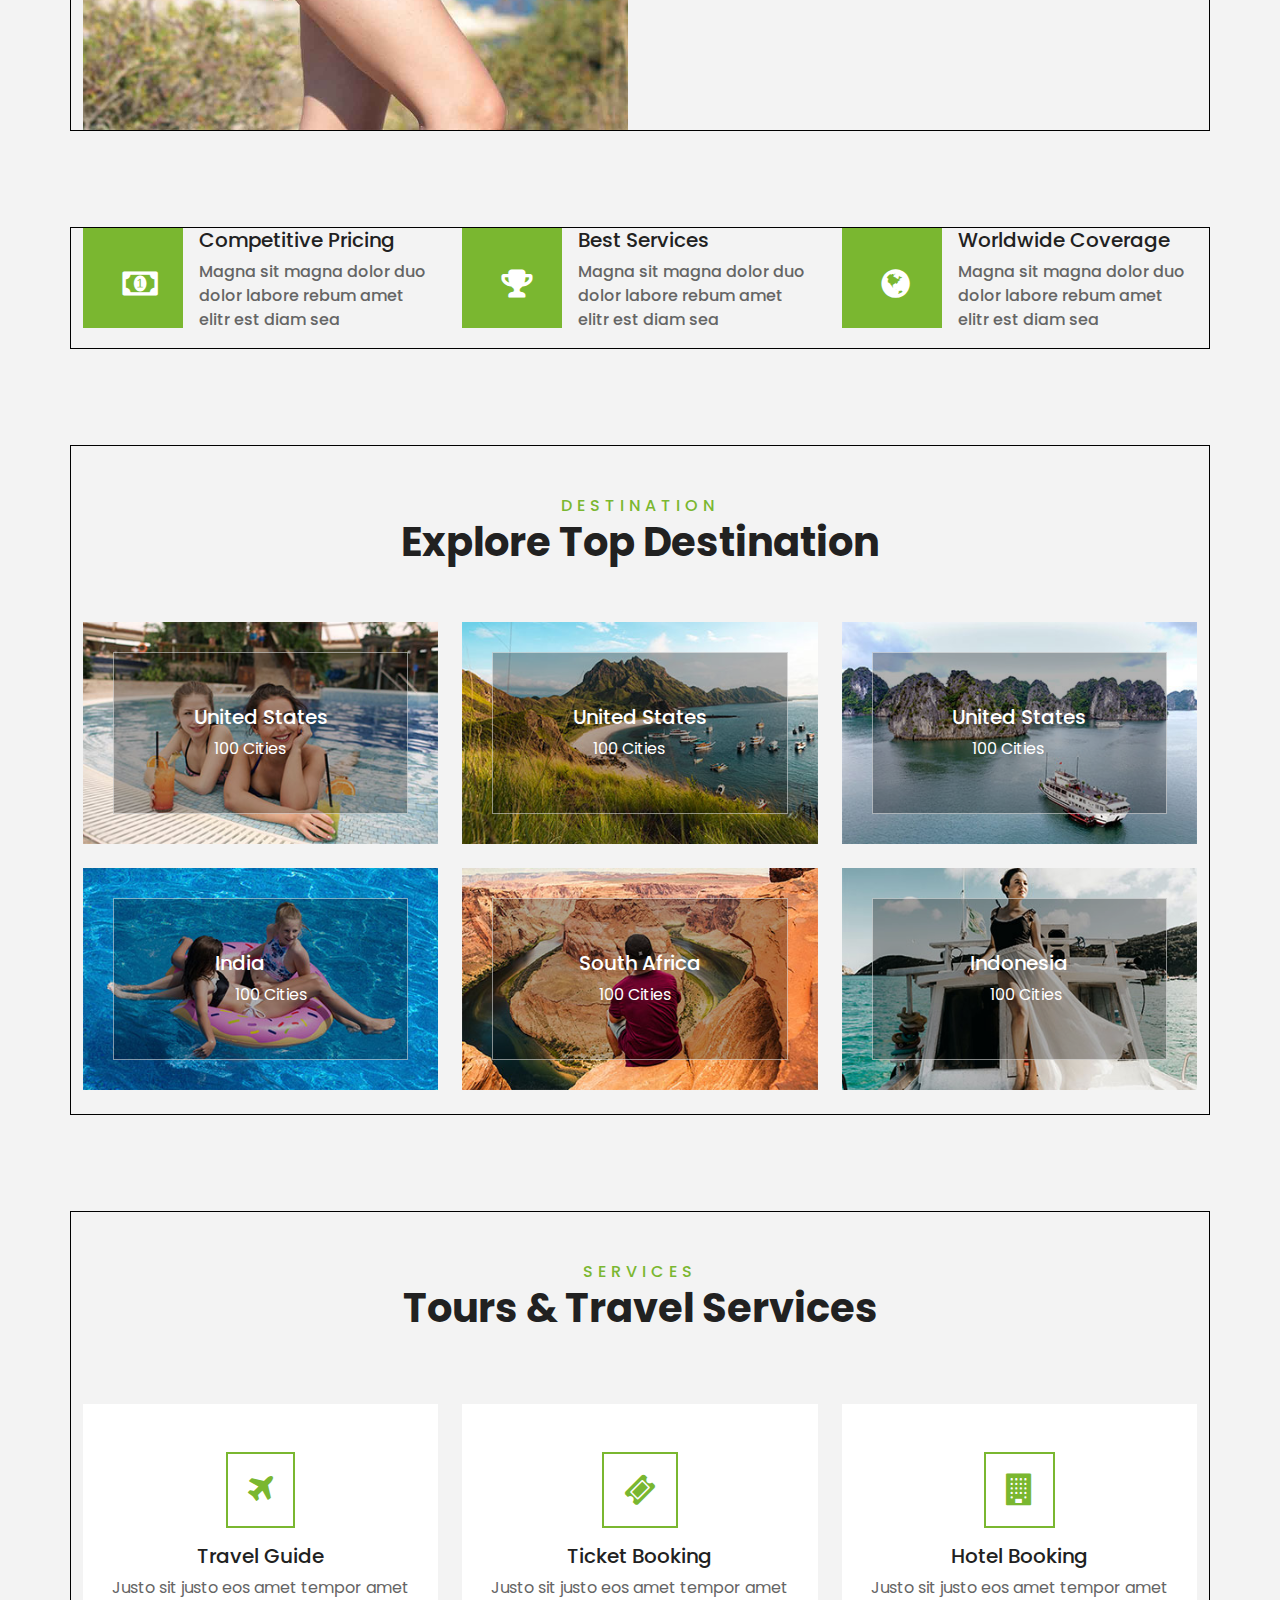
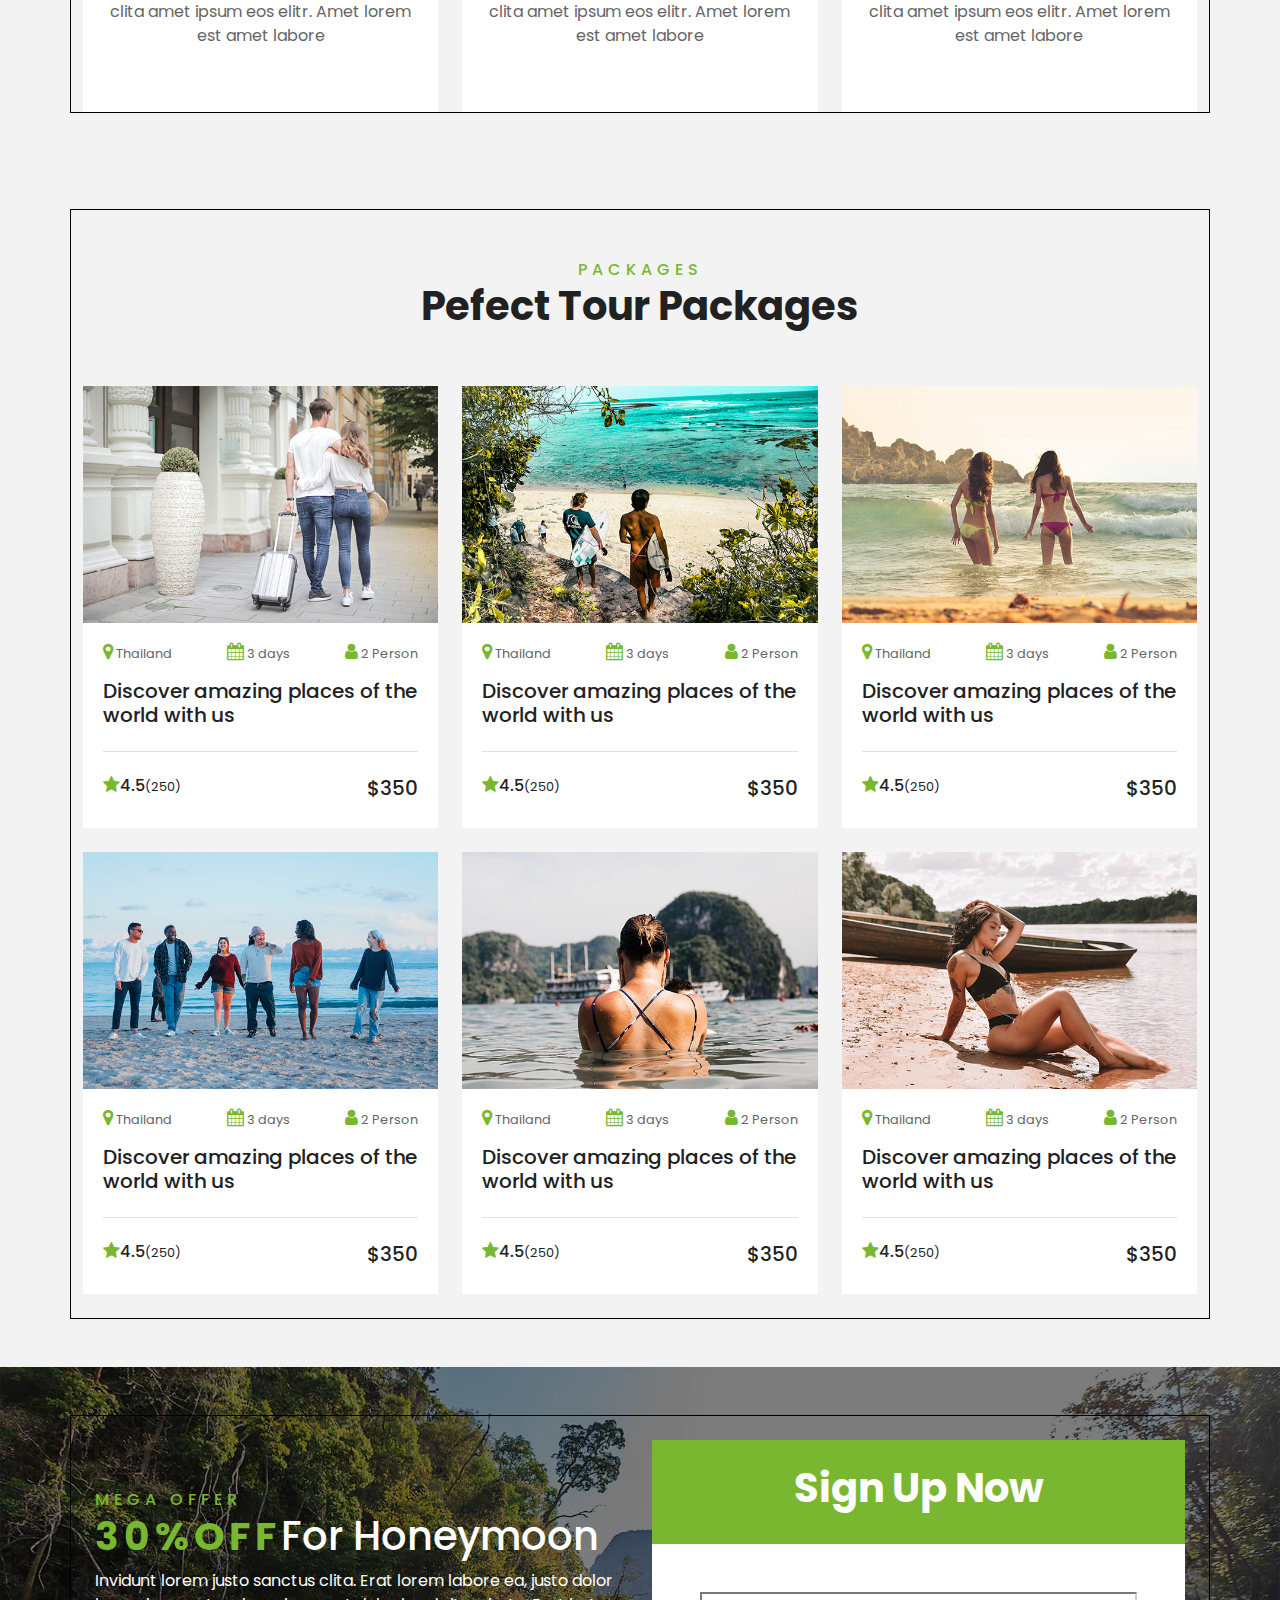
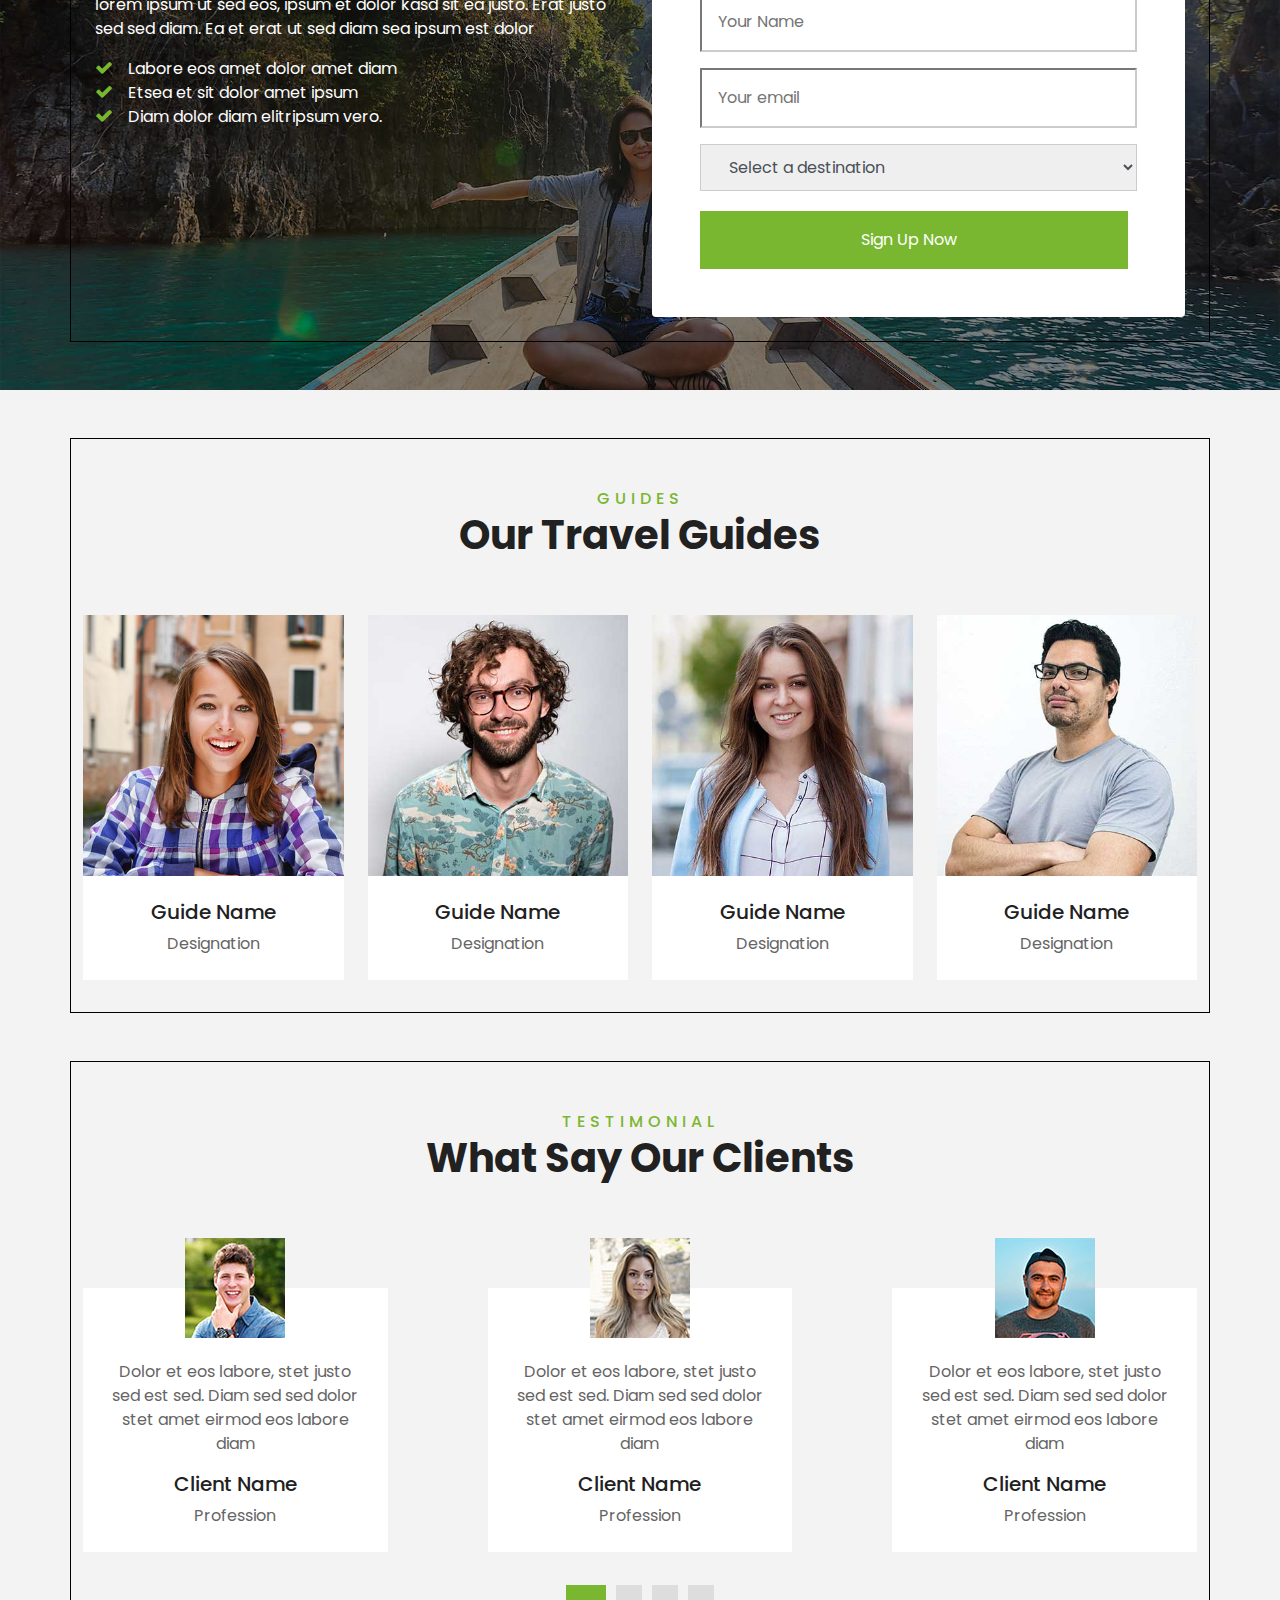
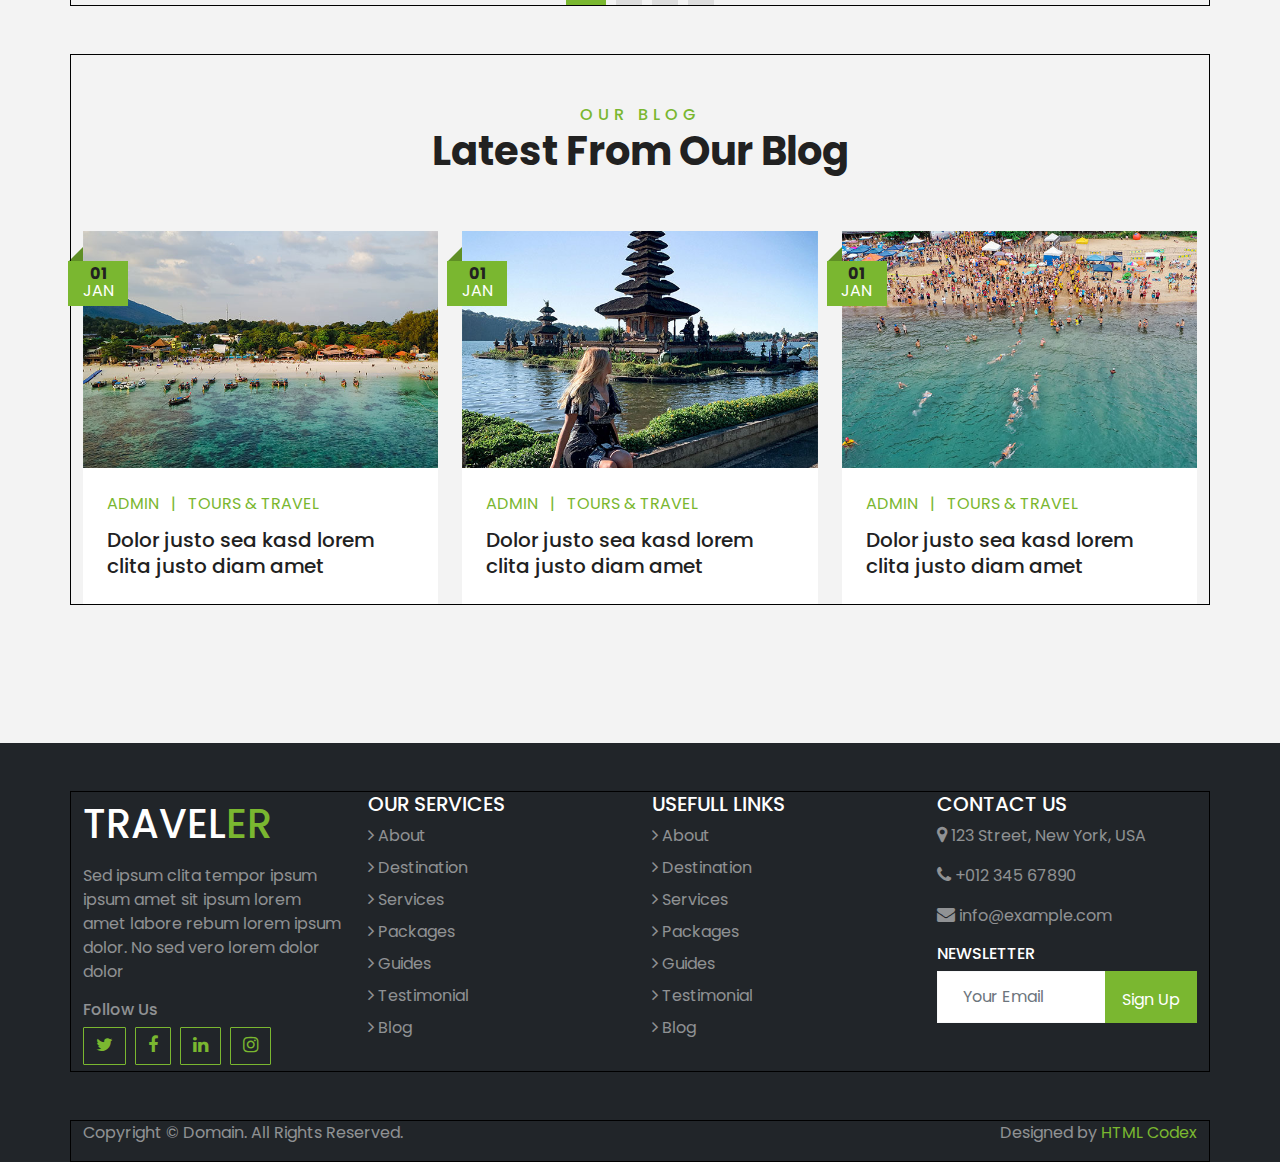
==== commit 29a6085c: "add about and index" ====
--- a/index.html
+++ b/index.html
@@ -139,8 +139,8 @@
             <div class="row">
                 <div class="col-md-10 d-flex text-center" style="padding:30px;">
                     <div class="col-md-3">
-                        <div class="form-group">
-                            <select class="custom-select px-4" style=" width:220px; height: 47px;">
+                        <div class="form-group bg-light">
+                            <select class="custom-select" style=" width:220px; height: 47px;">
                                 <option selected>Destination</option>
                                 <option value="1">Destination 1</option>
                                 <option value="2">Destination 1</option>
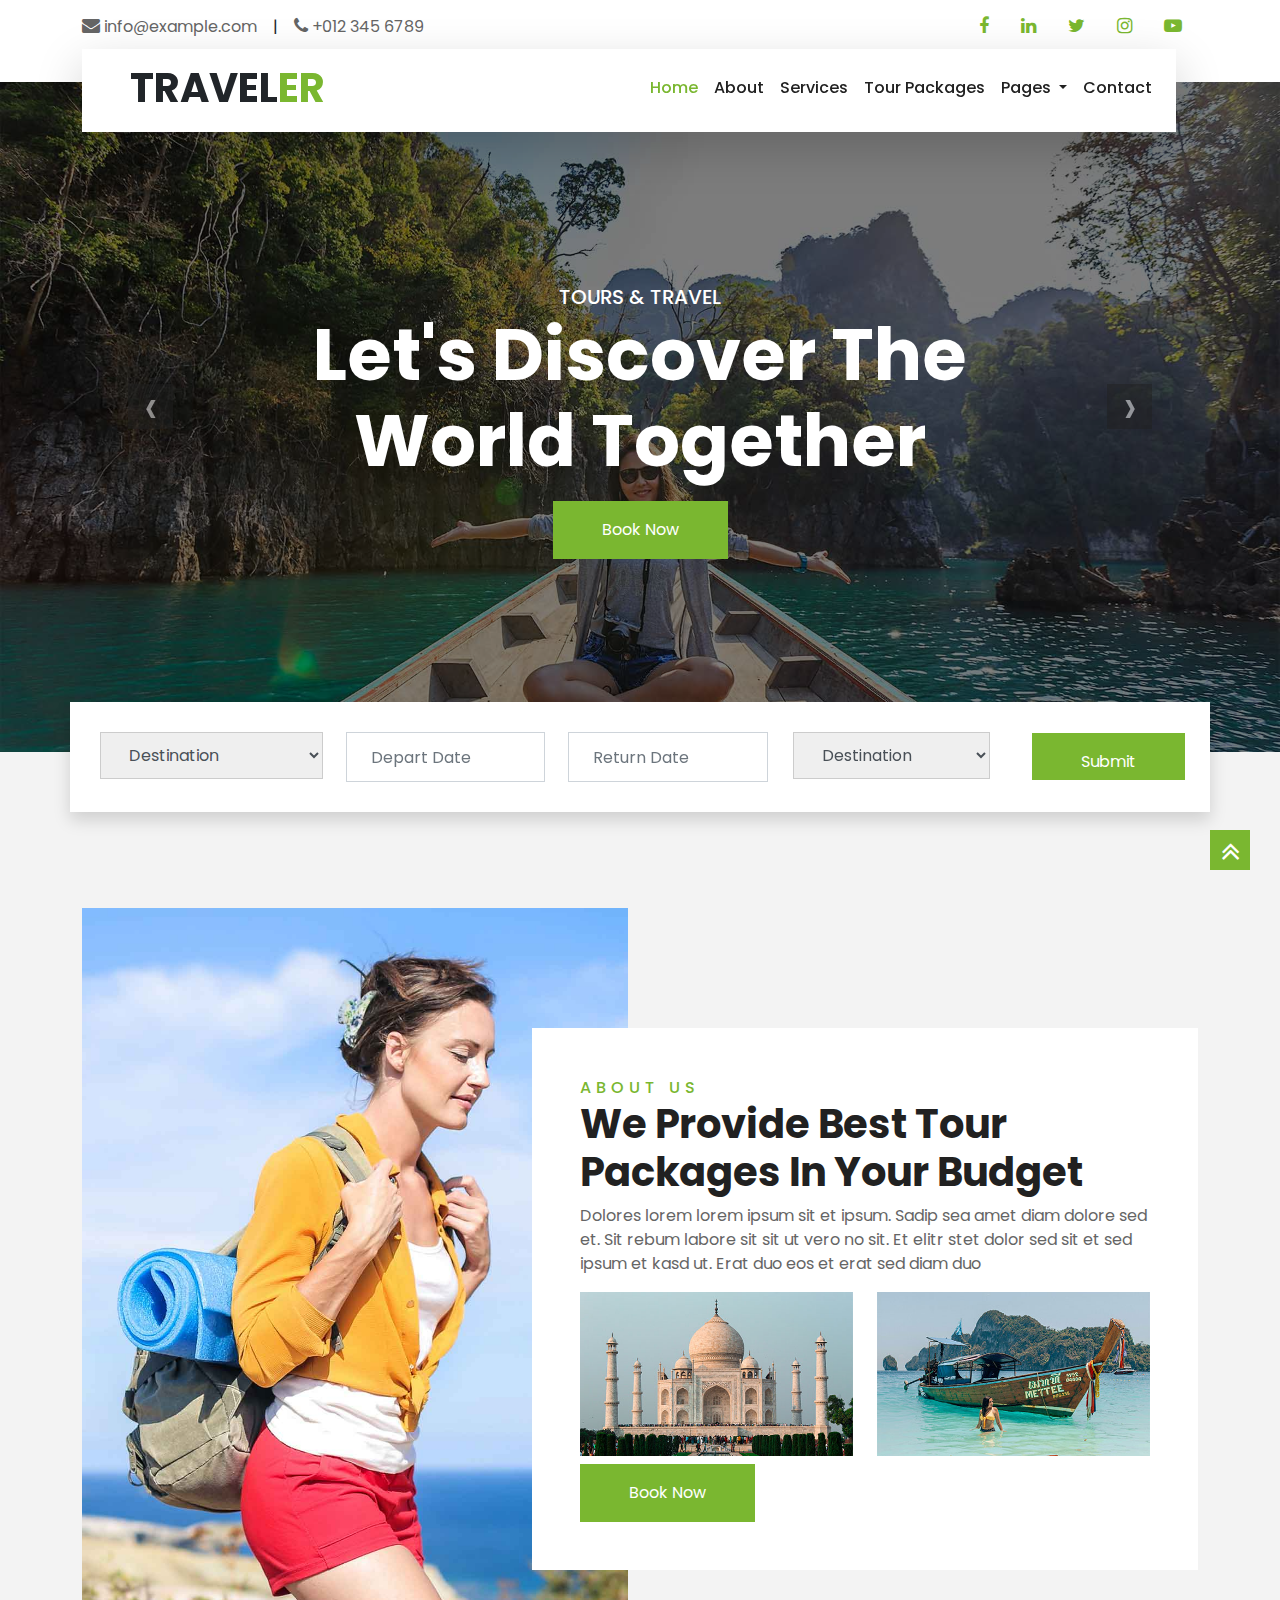
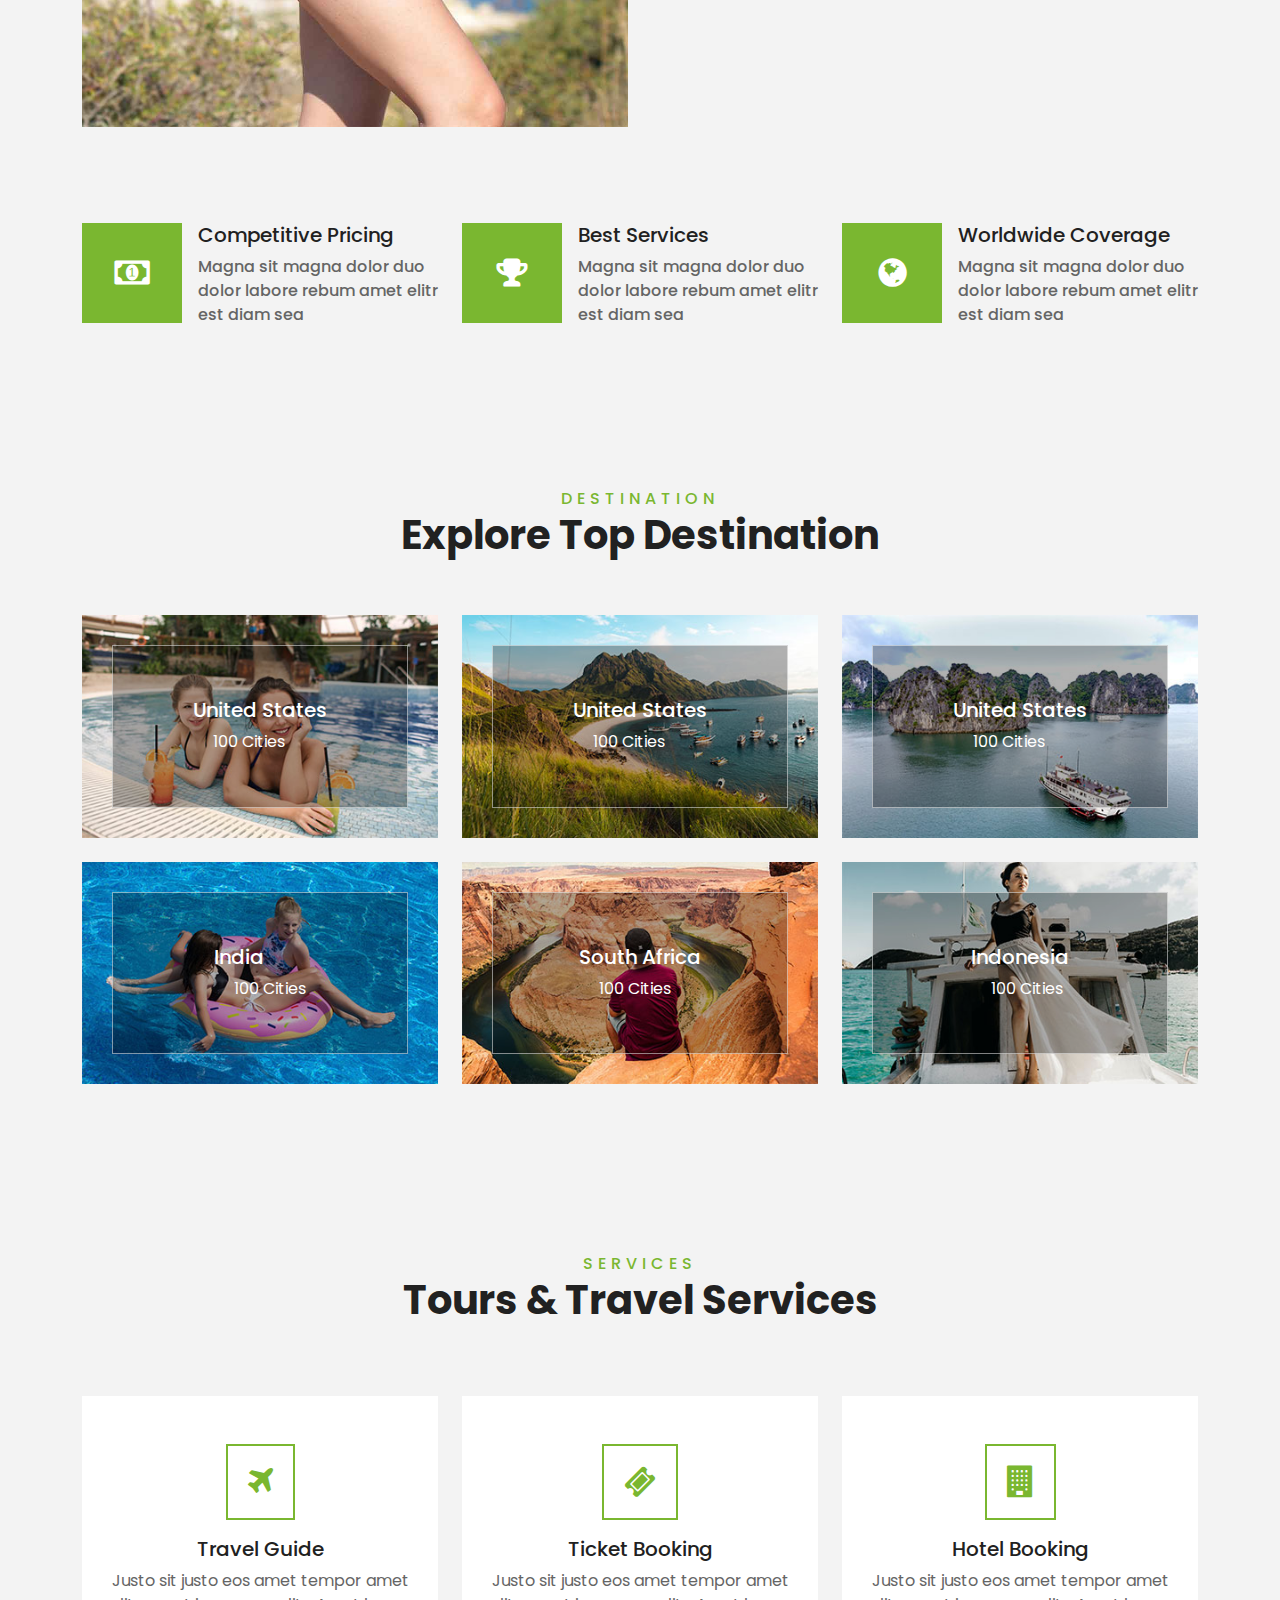
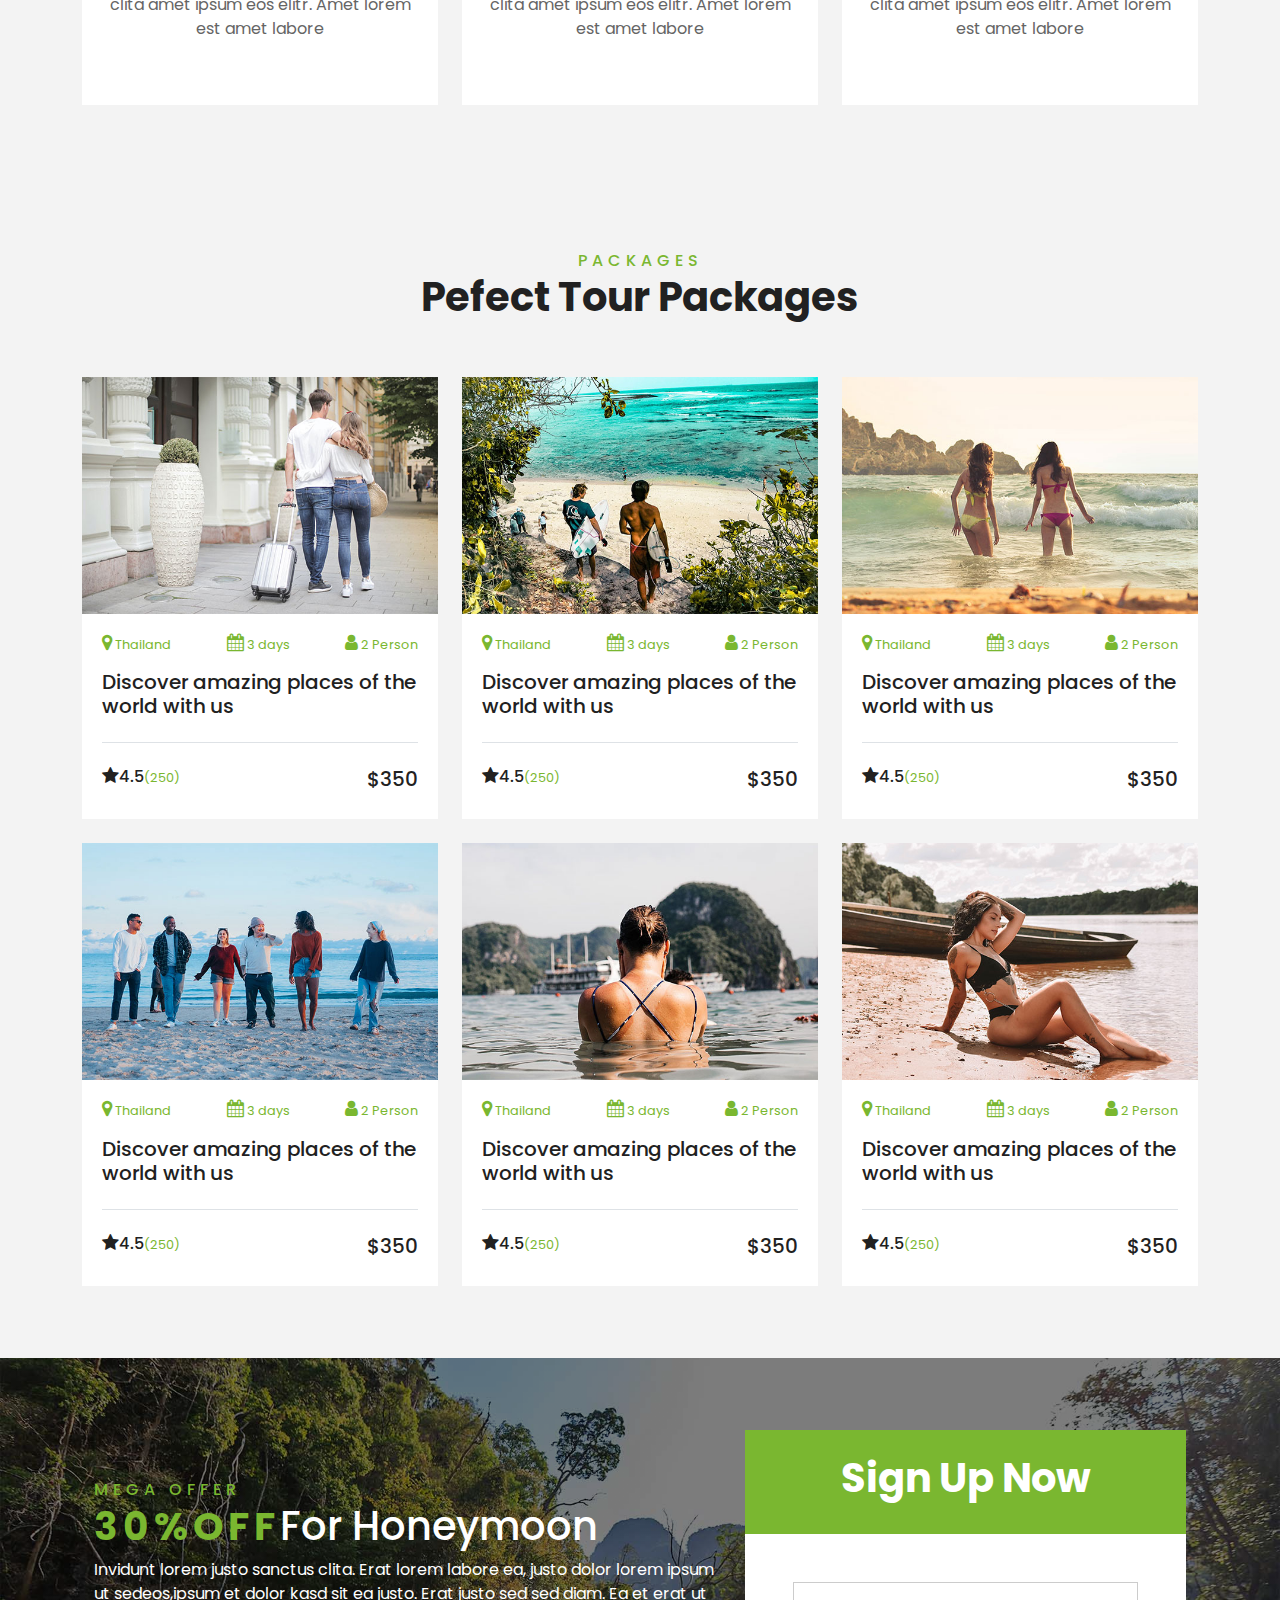
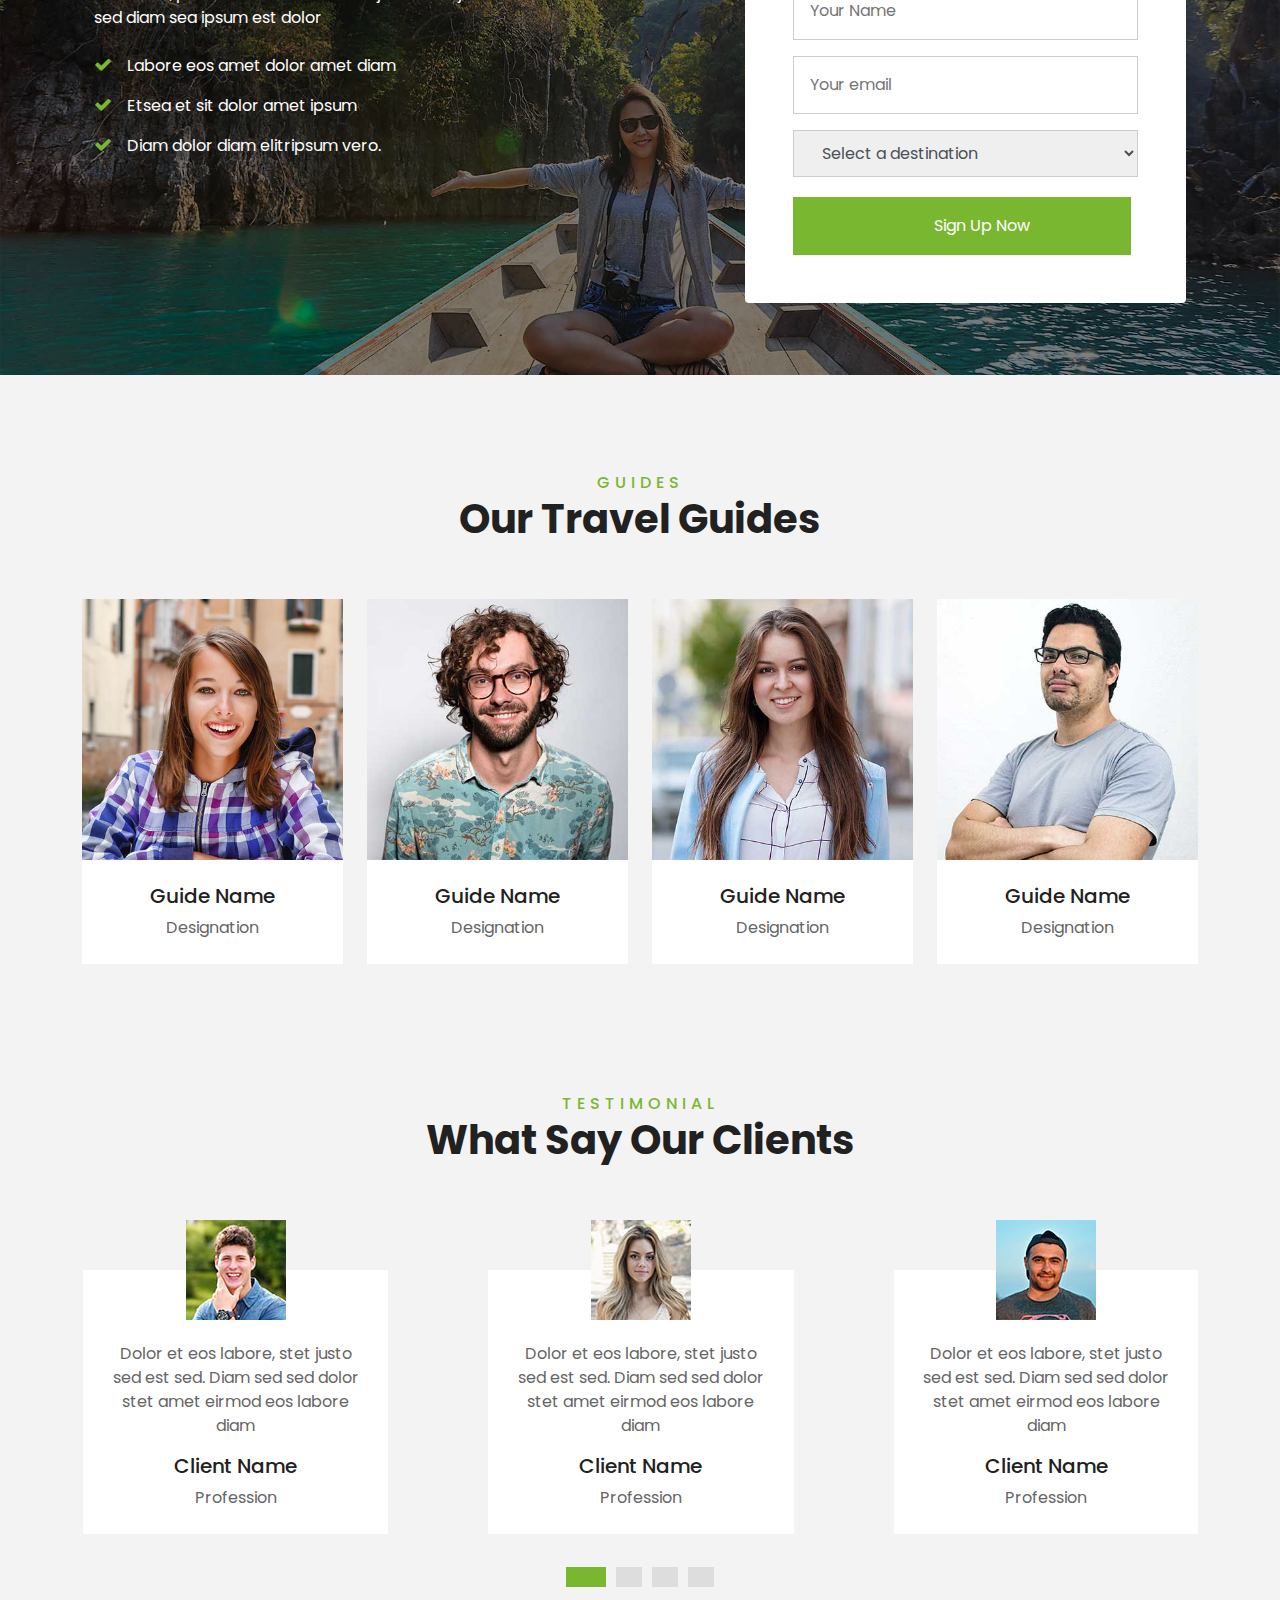
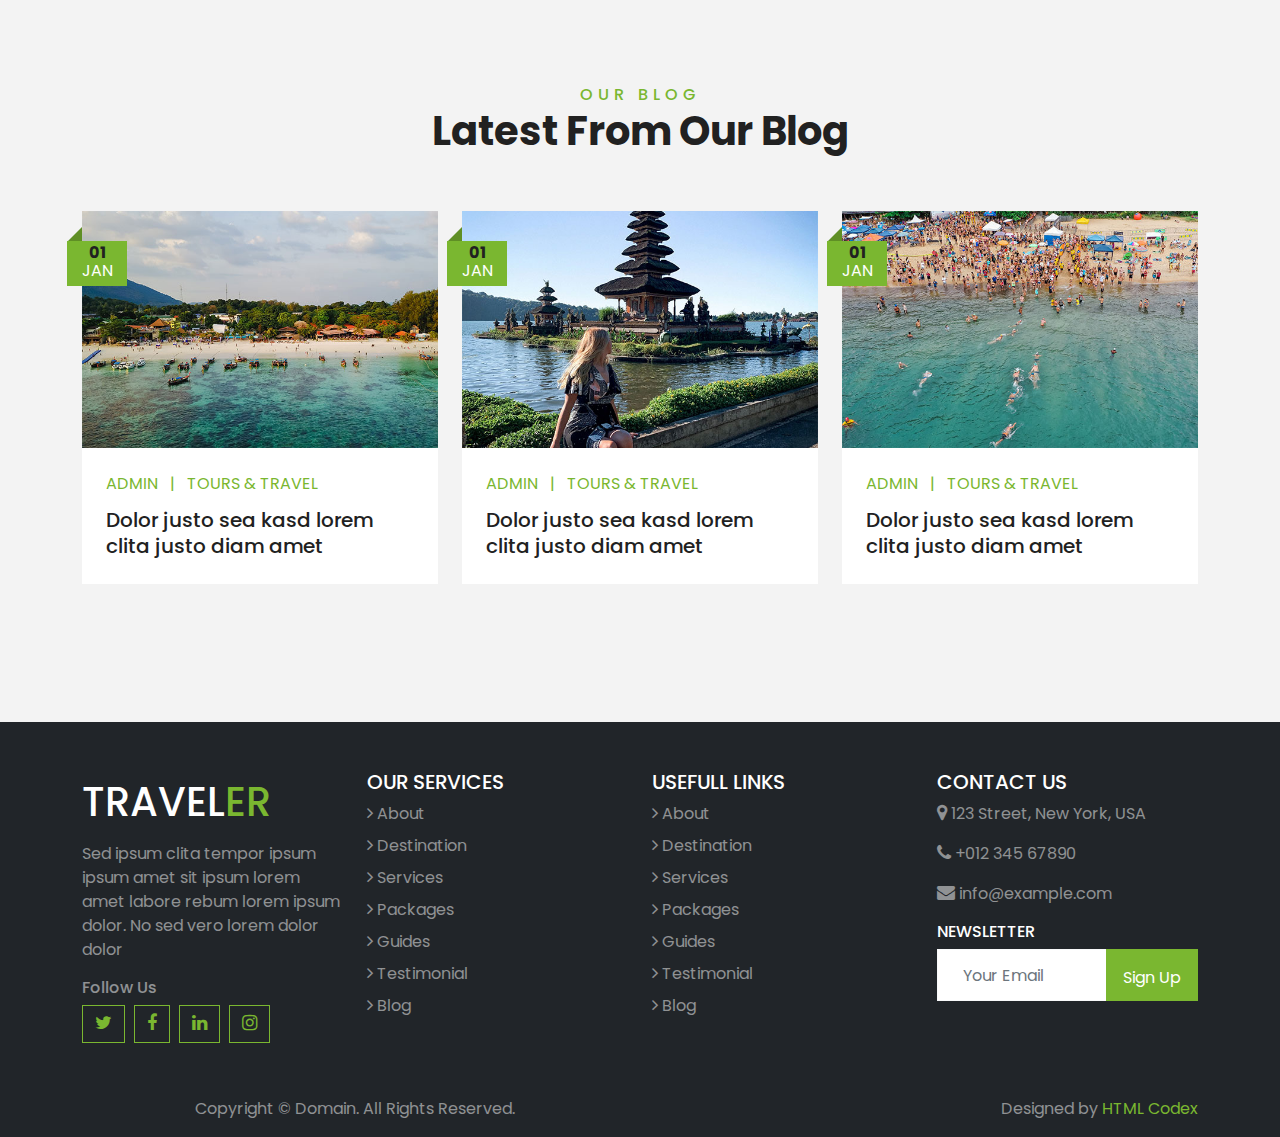
==== commit 20150288: "modify the html and css" ====
--- a/index.html
+++ b/index.html
@@ -63,16 +63,16 @@
                             <div class="collapse navbar-collapse justify-content-end" id="navbarSupportedContent">
                                 <ul class="navbar-nav ">
                                     <li class="nav-item">
-                                        <a class="nav-link active" aria-current="page" href="#">Home</a>
+                                        <a class="nav-link active" aria-current="page" href="index.html">Home</a>
                                     </li>
                                     <li class="nav-item">
-                                        <a class="nav-link" href="#">About</a>
+                                        <a class="nav-link" href="About.html">About</a>
                                     </li>
                                     <li class="nav-item">
-                                        <a class="nav-link" href="#">Services</a>
+                                        <a class="nav-link" href="Service.html">Services</a>
                                     </li>
                                     <li class="nav-item">
-                                        <a class="nav-link" href="#">Tour Packages</a>
+                                        <a class="nav-link" href="Packages.html">Tour Packages</a>
                                     </li>
                                     <li class="nav-item dropdown">
                                         <a class="nav-link dropdown-toggle" href="#" role="button"
@@ -88,7 +88,7 @@
                                         </ul>
                                     </li>
                                     <li class="nav-item">
-                                        <a class="nav-link" href="#">Contact</a>
+                                        <a class="nav-link" href="Contact.html">Contact</a>
                                     </li>
                                 </ul>
                             </div>
@@ -109,7 +109,7 @@
                                 <div class="slide-content text-center">
                                     <span>Tours & Travel</span>
                                     <h1 class="text-white">Let's Discover The <br>World Together</h1>
-                                    <a href="" class="btn btn-primary">Book Now</a>
+                                    <a href="" class="btn btn-primary py-md-3 px-md-5 mt-2">Book Now</a>
                                 </div>
                             </div>
                         </div>
@@ -122,7 +122,7 @@
                                 <div class="slide-content text-center">
                                     <span>Tours & Travel</span>
                                     <h1 class="text-white">Discover Amazing<br>Places With Us</h1>
-                                    <a href="" class="btn btn-primary">Book Now</a>
+                                    <a href="" class="btn btn-primary py-md-3 px-md-5 mt-2">Book Now</a>
                                 </div>
                             </div>
                         </div>
@@ -130,17 +130,51 @@
                 </div>
             </div>
         </div>
-
     </section>
     <!-- slider section : the end -->
     <!-- Booking Start -->
     <div class="Booking">
         <div class="container bg-white shadow">
-            <div class="row">
-                <div class="col-md-10 d-flex text-center" style="padding:30px;">
+            <div class="row align-items-center" style="min-height: 60px;">
+                <div class="col-md-10 d-flex " style="padding:30px;">
                     <div class="col-md-3">
                         <div class="form-group bg-light">
-                            <select class="custom-select" style=" width:220px; height: 47px;">
+                            <div class="mb-3 mb-md-0">
+                                <select class="custom-select px-4" style="height: 47px;">
+                                    <option selected>Destination</option>
+                                    <option value="1">Destination 1</option>
+                                    <option value="2">Destination 1</option>
+                                    <option value="3">Destination 1</option>
+                                </select>
+                            </div>
+                        </div>
+                    </div>
+
+                    <div class='col-md-3'>
+                        <div class='input-group date' id='startDate'>
+                            <span class="input-group-addon input-group-text"><span class="startDate"></span>
+                            </span>
+                            <div class="date" id="date1" data-target-input="nearest">
+                                <input type="text" class="form-control p-4 datetimepicker-input"
+                                    placeholder="Depart Date" data-target="#date1" data-toggle="datetimepicker" />
+                            </div>
+                        </div>
+                    </div>
+
+                    <div class='col-md-3'>
+                        <div class='input-group date' id='startEnd'>
+                            <span class="input-group-addon input-group-text"><span class="startEnd"></span>
+                            </span>
+                            <div class="date" id="date1" data-target-input="nearest">
+                                <input type="text" class="form-control p-4 datetimepicker-input"
+                                    placeholder="Return Date" data-target="#date1" data-toggle="datetimepicker" />
+                            </div>
+                        </div>
+
+                    </div>
+                    <div class="col-md-3">
+                        <div class="destend mb-md-0 ml-3">
+                            <select class="custom-select px-4" style="height: 47px;">
                                 <option selected>Destination</option>
                                 <option value="1">Destination 1</option>
                                 <option value="2">Destination 1</option>
@@ -148,42 +182,10 @@
                             </select>
                         </div>
                     </div>
-
-                    <div class='col-md-3'>
-                        <div class="form-group custom-select px-4" style=" width: 270px; height: 47px;">
-                            <div class='input-group date' id='startDate'>
-                                <span class="input-group-addon input-group-text"><span class="startDate"></span>
-                                </span>
-                                <input type='text' class="form-control p-4 datetimepicker-input" name="startDate"
-                                    placeholder="Depart Date">
-                            </div>
-                        </div>
-
-                    </div>
-
-                    <div class='col-md-3'>
-                        <div class="form-group custom-select px-4" style=" width: 220px; height: 47px;">
-                            <div class='input-group date' id='startEnd'>
-
-                                <span class="input-group-addon input-group-text"><span class="startEnd"></span>
-                                </span>
-                                <input type='text' class="form-control p-4 datetimepicker-input" name="startEnd"
-                                    placeholder="Return Date" />
-                            </div>
-                        </div>
-                    </div>
-                    <div class="col-md-3">
-                        <select class="custom-select px-4" style="height: 47px;">
-                            <option selected>Duration</option>
-                            <option value="1">Duration 1</option>
-                            <option value="2">Duration 1</option>
-                            <option value="3">Duration 1</option>
-                        </select>
-                    </div>
                 </div>
                 <div class="col-md-2">
-                    <button class="btn btn-primary" type="submit"
-                        style="height: 47px; margin-top: 30px; margin-bottom: 25px;">Submit</button>
+                    <button class="btn btn-primary btn-block" type="submit"
+                        style="height: 47px; margin-top: -2px;">Submit</button>
                 </div>
             </div>
         </div>
@@ -214,7 +216,7 @@
                                 <img class="img-fluid" src="image/about-2.jpg" alt="">
                             </div>
                         </div>
-                        <a href="" class="btn btn-primary">Book Now</a>
+                        <a href="" class="btn btn-primary py-md-3 px-md-5 mt-2 mt-1">Book Now</a>
                     </div>
                 </div>
             </div>
@@ -226,8 +228,9 @@
         <div class="container">
             <div class="row">
                 <div class="col-md-4">
-                    <div class="Feature-txt">
-                        <div class="Feature-icons align-item-center">
+                    <div class="Feature-txt ">
+                        <div
+                            class="Feature-icons d-flex flex-shrink-0 align-items-center justify-content-center bg-primary mr-3">
                             <i class="fa fa-money text-white"></i>
                         </div>
                         <div class="Feature-info">
@@ -238,7 +241,8 @@
                 </div>
                 <div class="col-md-4">
                     <div class="Feature-txt">
-                        <div class="Feature-icons">
+                        <div
+                            class="Feature-icons d-flex flex-shrink-0 align-items-center justify-content-center bg-primary mr-3">
                             <i class="fa fa-trophy text-white"></i>
                         </div>
                         <div class="Feature-info">
@@ -250,7 +254,8 @@
 
                 <div class="col-md-4">
                     <div class="Feature-txt">
-                        <div class="Feature-icons">
+                        <div
+                            class="Feature-icons d-flex flex-shrink-0 align-items-center justify-content-center bg-primary mr-3">
                             <i class="fa fa-globe text-white"></i>
                         </div>
                         <div class="Feature-info">
@@ -535,24 +540,24 @@
     <div class="contact">
         <div class="container p-4">
             <div class="row align-item-center">
-                <div class="col-lg-6">
+                <div class="col-lg-7 mb-5 mb-lg-0">
                     <div class="heading">
                         <span>MEGA OFFER</span>
                         <h1 class="text-white"><span>30%OFF</span>For Honeymoon</h1>
                         <p class="text-white">Invidunt lorem justo sanctus clita. Erat lorem labore ea, justo dolor
-                            lorem ipsum ut sed
-                            eos,
-                            ipsum et dolor kasd sit ea justo. Erat justo sed sed diam. Ea et erat ut sed diam sea
-                            ipsum
-                            est dolor</p>
+                            lorem ipsum ut sedeos,ipsum et dolor kasd sit ea justo. Erat justo sed sed diam. Ea et erat
+                            ut sed diam sea ipsum est dolor</p>
                         <ul class="text-white">
-                            <li><a herf="#"><i class="fa fa-check"></i></a>Labore eos amet dolor amet diam</li>
-                            <li><a herf="#"><i class="fa fa-check"></i></a>Etsea et sit dolor amet ipsum</li>
-                            <li><a herf="#"><i class="fa fa-check"></i></a>Diam dolor diam elitripsum vero.</li>
+                            <li><a herf="#" class="text-primary"><i class="fa fa-check"></i></a>Labore eos amet dolor
+                                amet diam</li>
+                            <li><a herf="#" class="text-primary"><i class="fa fa-check"></i></a>Etsea et sit dolor amet
+                                ipsum</li>
+                            <li><a herf="#" class="text-primary"><i class="fa fa-check"></i></a>Diam dolor diam
+                                elitripsum vero.</li>
                         </ul>
                     </div>
                 </div>
-                <div class="col-lg-6">
+                <div class="col-lg-5">
                     <div class="contact-form">
                         <div class="contact-head bg-primary p-4 text-center">
                             <h1 class="text-white">Sign Up Now</h1>
--- a/css/style.css
+++ b/css/style.css
@@ -1,3 +1,23 @@
+/*=========== TABLE OF CONTENTS ===========
+1.  General css (Reset code)
+2. 	Header
+3.	Menu
+4.	Slider
+5. 	Booking
+6. 	About
+7. 	Feature
+8. 	Destination
+9.  Service
+10.	Package
+11. Contact
+12. Team
+13. Testimonial   
+14. Blog
+15. Footer & Copyright
+===========*/
+/*-------------------------------------
+		1. General css (reset code)
+-----*/
 * {
     box-sizing: border-box;
     color: var(#7AB730);
@@ -18,12 +38,18 @@
     display: block;
 }
 
-.container {
-    border: 1px solid black;
-}
-.text-primary{
+small {
     color: #7AB730 !important;
 }
+
+small:hover {
+    color: #527a20 !important;
+}
+
+.text-primary {
+    color: #7AB730 !important;
+}
+
 h1,
 h2,
 h3,
@@ -45,9 +71,12 @@
 a:hover {
     color: #527a20;
 }
-a.text-primary:hover, a.text-primary:focus {
+
+a.text-primary:hover,
+a.text-primary:focus {
     color: #527a20 !important;
 }
+
 ul li {
     list-style: none;
     text-align: left;
@@ -58,9 +87,11 @@
     font-size: 80%;
     font-weight: 400;
 }
+
 .text-white-50 {
     color: rgba(255, 255, 255, 0.5) !important;
 }
+
 .bg-primary {
     background-color: #7AB730 !important;
 }
@@ -105,18 +136,12 @@
 
 .fa {
     font-size: 18px;
-    color: #7AB730;
-}
-.fa:hover{
-    color: #fff;
-
-}
+}
+
 
 p {
     color: #656565;
-    text-align: left;
-    margin-top: 0;
-    margin-bottom: 16px;
+    line-height: 1.5 !important;
 }
 
 .btn {
@@ -126,6 +151,7 @@
     text-align: center;
     vertical-align: middle;
     border: 1px solid transparent;
+    border-radius: 0 !important;
     padding: 6px 12px;
     font-size: 16px;
     line-height: 1.5;
@@ -136,7 +162,7 @@
     background-color: #7AB730;
     border-color: #7AB730;
     margin-top: 4px;
-    padding: 16px 48px 16px 48px;
+    padding: 16px 48px 25px 48px;
 }
 
 .btn-primary:hover,
@@ -157,16 +183,25 @@
     color: #495057;
     vertical-align: middle;
     border-radius: 0;
-    border-color: #CCCCCC;
+    border: 1px solid #cccccc;
 }
 
 .form-control {
+    display: block;
+    width: 100%;
+    height: calc(1.5em + 0.75rem + 2px);
+    padding: 0.375rem 0.75rem;
+    font-size: 1rem;
+    font-weight: 400;
+    line-height: 1.5;
+    color: #495057;
+    background-color: #fff;
+    background-clip: padding-box;
+    border: 1px solid #ced4da;
     border-radius: 0;
-    background-clip: border-box;
-    box-shadow: none !important;
-    height: 47px;
-    background: transparent;
-}
+    transition: border-color 0.15s ease-in-out, box-shadow 0.15s ease-in-out;
+}
+
 
 .form-control:focus {
     color: #495057;
@@ -175,7 +210,11 @@
     box-shadow: 0 0 0 0.2rem rgb(122 183 48 / 25%);
 }
 
-/* Header */
+/*-------------------------------------
+General css (Reset code) : the end
+-----*/
+
+/* 2. Header */
 .head {
     padding-top: 15px;
     padding-bottom: 27px;
@@ -214,7 +253,8 @@
 }
 
 /* Header : the end */
-/* Menu */
+
+/* 3. Menu */
 .nav-bar {
     position: relative;
 }
@@ -248,8 +288,16 @@
     color: #7AB730 !important;
 }
 
+.dropdown-item.active,
+.dropdown-item:active {
+    color: #fff;
+    text-decoration: none;
+    background-color: #7AB730;
+}
+
 /* Menu: the end*/
-/* slider */
+
+/* 4. slider */
 .owl-item-slider-1 {
     background-image: url(../image/carousel-1.jpg);
     position: relative;
@@ -295,21 +343,24 @@
 }
 
 /* slider: the end */
-/* Booking */
+
+/* 5. Booking */
 .Booking {
     position: relative;
     margin-top: -60px;
     z-index: 1;
 }
 
+.input-group {
+    flex-wrap: unset;
+}
+
 .input-group-text {
     background-color: transparent;
     border: none !important;
     border-radius: 0;
 }
-.custom-select{
-    margin-right: 15px !important;
-}
+
 .custom-select:focus {
     border-color: #b8e087;
     outline: 0;
@@ -320,8 +371,14 @@
     border-radius: 0px !important;
 }
 
+.destend {
+    margin-left: 25px !important;
+}
+
 /* Booking: the end */
-/* About */
+
+
+/*6. About */
 .About {
     position: relative;
 }
@@ -357,7 +414,8 @@
 }
 
 /* About : the end */
-/* Feature */
+
+/* 7. Feature */
 .Feature-txt {
     display: flex;
 }
@@ -374,7 +432,6 @@
 .Feature-icons .fa {
     font-size: 32px;
     font-weight: 900;
-    margin-right: 105px;
 }
 
 .Feature-info {
@@ -383,7 +440,8 @@
 }
 
 /* Feature: the end */
-/* Destination */
+
+/*  8. Destination */
 .destination-item img {
     transition: 0.5s;
     transform: scale(1);
@@ -421,7 +479,8 @@
 }
 
 /* Destination : the end */
-/* Service */
+
+/*  9. Service */
 .Service-item {
     background-color: #fff;
     padding: 48px 17px 48px 17px;
@@ -432,6 +491,7 @@
     align-items: center;
     justify-content: center;
     border: 2px solid #7AB730;
+    color: #7AB730;
     font-size: 32px;
     transition: 0.5s;
     margin: auto;
@@ -456,7 +516,8 @@
 }
 
 /* Service : the end */
-/* Package : start */
+
+/*  10. Package : start */
 .package-item {
     margin-bottom: 8px;
     transition: 0.5s;
@@ -478,7 +539,8 @@
 }
 
 /* Package : the end */
-/* Contact */
+
+/*  11. Contact */
 .contact {
     background: linear-gradient(rgba(0, 0, 0, 0.5), rgba(0, 0, 0, 0.5)), url(../image/carousel-1.jpg) no-repeat center;
     background-size: cover;
@@ -502,6 +564,7 @@
 
 .heading ul {
     padding-left: 0;
+    line-height: 2.5;
 }
 
 .heading ul li a {
@@ -513,7 +576,7 @@
     background-color: #7AB730;
     border-color: #7AB730;
     margin-top: 4px;
-    padding: 16px 170px 16px 160px;
+    padding: 16px 100px 16px 140px;
 }
 
 .btn-primary-1:hover,
@@ -525,10 +588,15 @@
     box-shadow: 0 0 0 0.2rem rgb(122 183 48 / 25%);
     text-decoration: none;
 }
+
 .btn-outline-primary {
     color: #7AB730;
-    border-color: #7AB730;}
-/* Team */
+    border-color: #7AB730;
+}
+
+/* contact : the end */
+
+/* 12. Team */
 .team-item {
     transition: .5s;
 }
@@ -551,17 +619,20 @@
     margin-top: 100px;
     opacity: 0;
     text-decoration: none;
-    border-radius: 1px ;
-}
+    border-radius: 1px;
+}
+
 .btn-outline-primary {
     color: #7AB730;
     border-color: #7AB730;
 }
+
 .btn-outline-primary:hover {
     color: #fff;
     background-color: #7AB730;
     border-color: #7AB730;
 }
+
 .team-item:hover {
     box-shadow: 0 0 30px #CCCCCC;
 }
@@ -586,20 +657,24 @@
 .team-item:hover .team-img img {
     transform: scale(1.2);
 }
+
 /* Team : the end */
-/* testimonial */
-.testimonial-text{
+
+/* 13. testimonial */
+.testimonial-text {
     margin-top: -50px;
 }
-.testimonial-text p{
+
+.testimonial-text p {
     text-align: center !important;
 }
 
 .testimonial-carousel .owl-dots {
     margin-top: 5px;
     text-align: center;
-  }
-  .testimonial-carousel .owl-dot {
+}
+
+.testimonial-carousel .owl-dot {
     position: relative;
     display: inline-block !important;
     margin: 0 5px !important;
@@ -608,22 +683,24 @@
     background: #DDDDDD !important;
     transition: .5s !important;
 }
-  .testimonial-carousel .owl-dot.active {
+
+.testimonial-carousel .owl-dot.active {
     width: 40px;
     background: #7AB730 !important;
-  }
-  
-  .testimonial-carousel .owl-item.center .testimonial-text {
+}
+
+.testimonial-carousel .owl-item.center .testimonial-text {
     box-shadow: 0 0 30px #CCCCCC;
-  }
-
+}
 
 /* testimonial: the end */
-/* Blog  */
-.blog{
+
+/* 14. Blog  */
+.blog {
     margin-bottom: 85px !important;
 }
-.blog-date{
+
+.blog-date {
     position: absolute;
     width: 60px;
     height: 45px;
@@ -635,6 +712,7 @@
     flex-direction: column;
     background: #7AB730;
 }
+
 .blog-date::after {
     position: absolute;
     content: "";
@@ -646,36 +724,46 @@
     border-color: transparent #5f8f25 #5f8f25 transparent;
     z-index: -1;
 }
-.blog-date h6{
+
+.blog-date h6 {
     font-weight: 700 !important;
     margin-bottom: -0.25rem !important;
 }
-.blog-admin{
+
+.blog-admin {
     margin-bottom: 12px;
 }
+
 /* Blog : the end */
-/* footer and copyright */
-.footer .icons a{
+
+/* 15. footer and copyright */
+.footer .icons a {
     border-radius: 1px;
-   margin-right: 5px;
-}
-.footer ul li a{
+    margin-right: 5px;
+}
+
+.footer ul li a {
     margin-right: 10px;
 }
-.input-group-append button.btn-primary{
+
+.input-group-append button.btn-primary {
     margin-top: 0 !important;
     padding-bottom: 10px !important;
 }
-p.link{
+
+p.link {
     text-align: right !important;
 }
-.Usefull-link a{
+
+.Usefull-link a {
     margin-right: 0.25rem;
     margin-bottom: 0.5rem;
 }
-.Usefull-link a:hover{
- text-decoration: underline;
-}
+
+.Usefull-link a:hover {
+    text-decoration: underline;
+}
+
 #scroll-Top .return-to-top {
     position: fixed;
     right: 30px;
@@ -694,7 +782,120 @@
 }
 
 #scroll-Top .return-to-top:hover {
-    color: #fff; 
+    color: #fff;
     background-color: #669928;
     border-color: #5f8f25;
-}+}
+
+/* -----------Sub Page------------ */
+/* About */
+/* Banner */
+.Banner {
+    position: relative;
+    background: linear-gradient(rgba(0, 0, 0, 0.5), rgba(0, 0, 0, 0.5)), url(../image/carousel-2.jpg), no-repeat center center;
+    background-size: cover;
+    padding-top: 170px;
+    padding-bottom: 150px;
+}
+
+.Banner-content h1 {
+    font-size: 50px;
+    font-weight: bolder;
+}
+
+.Banner-content a:hover {
+    text-decoration: underline;
+}
+
+/* Banner : the end */
+/* Blog */
+.blog-item {
+    transition: 0.5s;
+}
+
+.blog-item:hover {
+    box-shadow: 0 0 30px #CCCCCC;
+}
+
+.blog-content {
+    padding-left: 16px;
+}
+
+/* Pagination */
+.page-item.active .page-link {
+    z-index: 3;
+    color: #fff;
+    background-color: #7AB730;
+    border-color: #7AB730;
+}
+
+.page-link {
+    color: #7AB730;
+}
+
+.page-link:hover,
+.page-link:focus {
+    color: #527a20;
+    text-decoration: none;
+    outline: 0;
+    box-shadow: 0 0 0 0.2rem rgb(122 183 48 / 25%);
+}
+
+/* Pagination : the end */
+/* form-search */
+.input-group-text {
+    height: 50px;
+}
+
+/* Recent post */
+.badge {
+    border: 1px solid #7AB730;
+    border-radius: 0;
+    background-color: #7AB730;
+}
+
+a.text-dark:hover {
+    text-decoration: underline;
+}
+
+a.text-dark .fa {
+    font-weight: bold;
+}
+
+/* Blog : the end */
+/* Single-blog */
+.single-image {
+    float: left;
+    margin-right: 24px;
+    margin-bottom: 8px;
+}
+
+.image-right {
+    float: right;
+    margin-right: 24px;
+    margin-bottom: 8px;
+}
+
+/* Media */
+.media {
+    display: flex;
+    align-items: flex-start;
+}
+
+.media img {
+    margin-right: 16px;
+}
+
+.media-body h6 a {
+    color: #7AB730;
+}
+
+.media-body h6 small {
+    color: #212121 !important;
+}
+
+textarea.form-control {
+    height: auto;
+}
+
+/* Single-blog : the end */